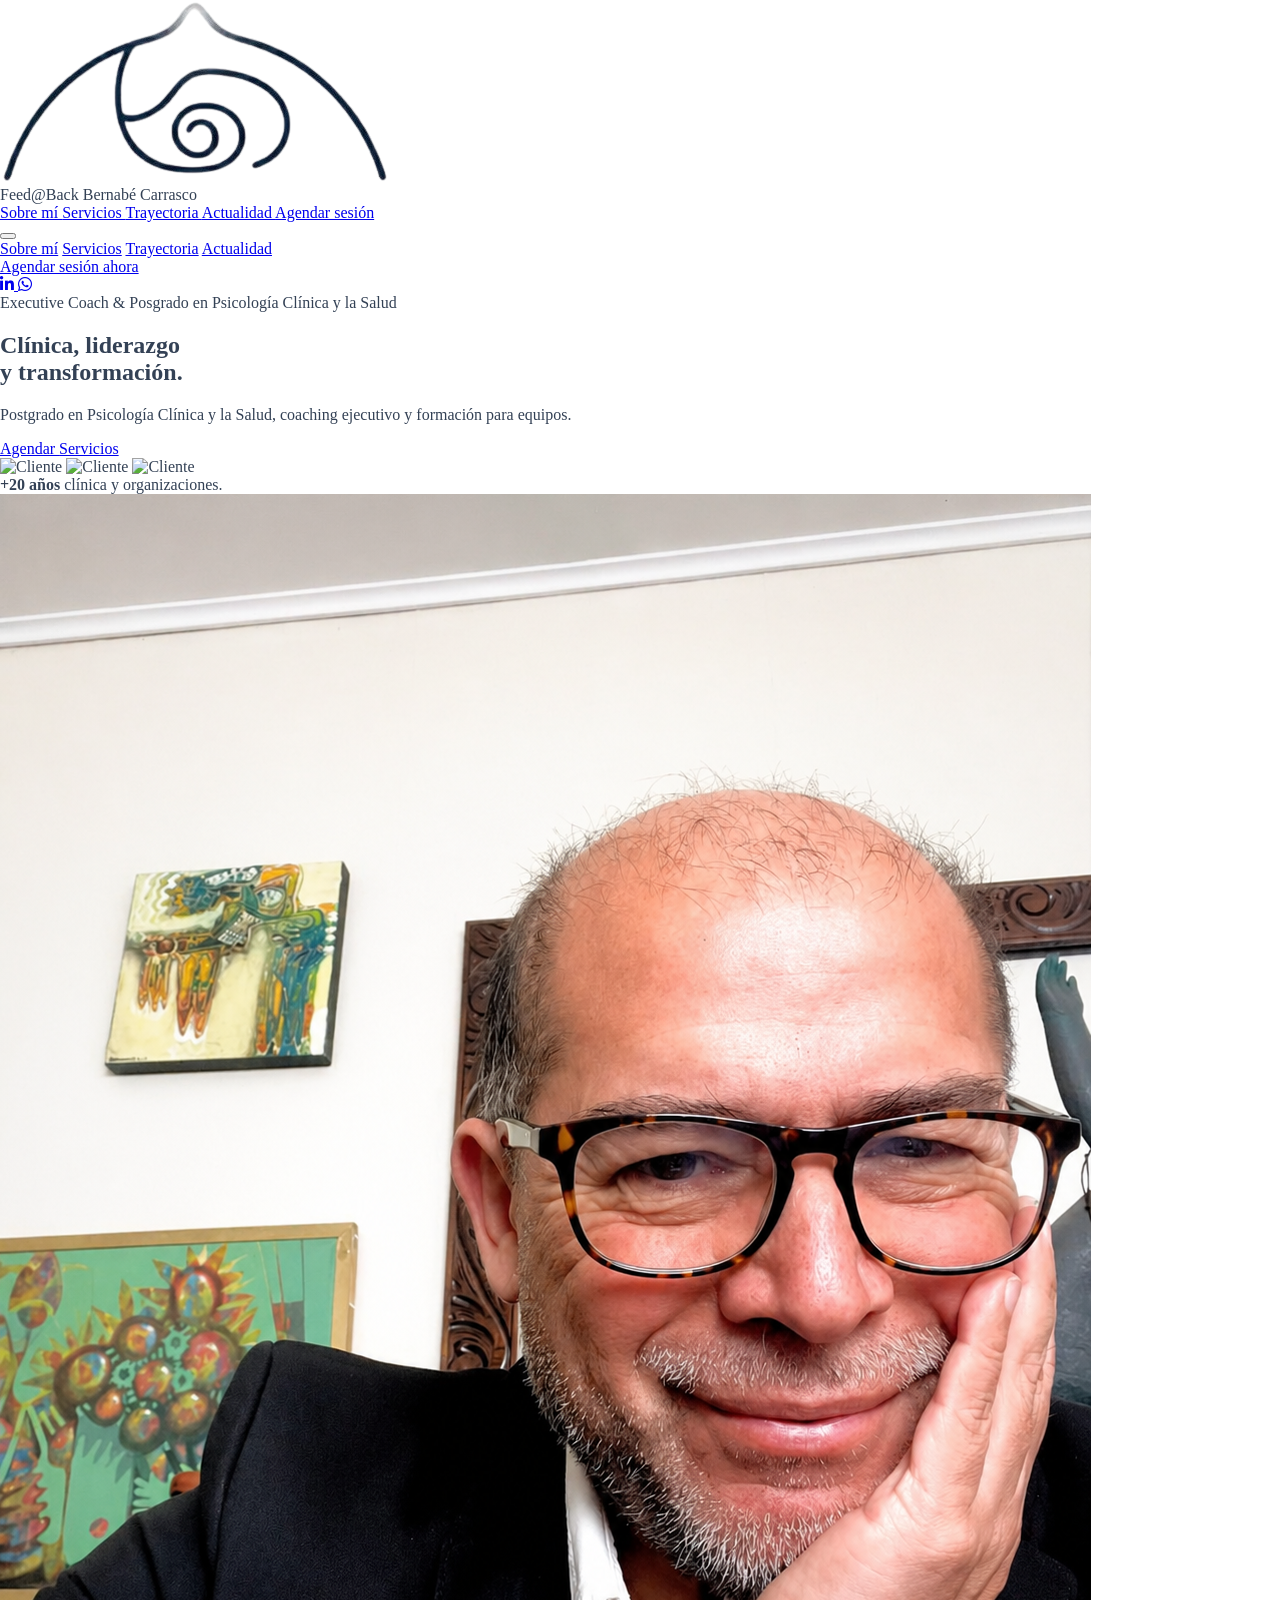
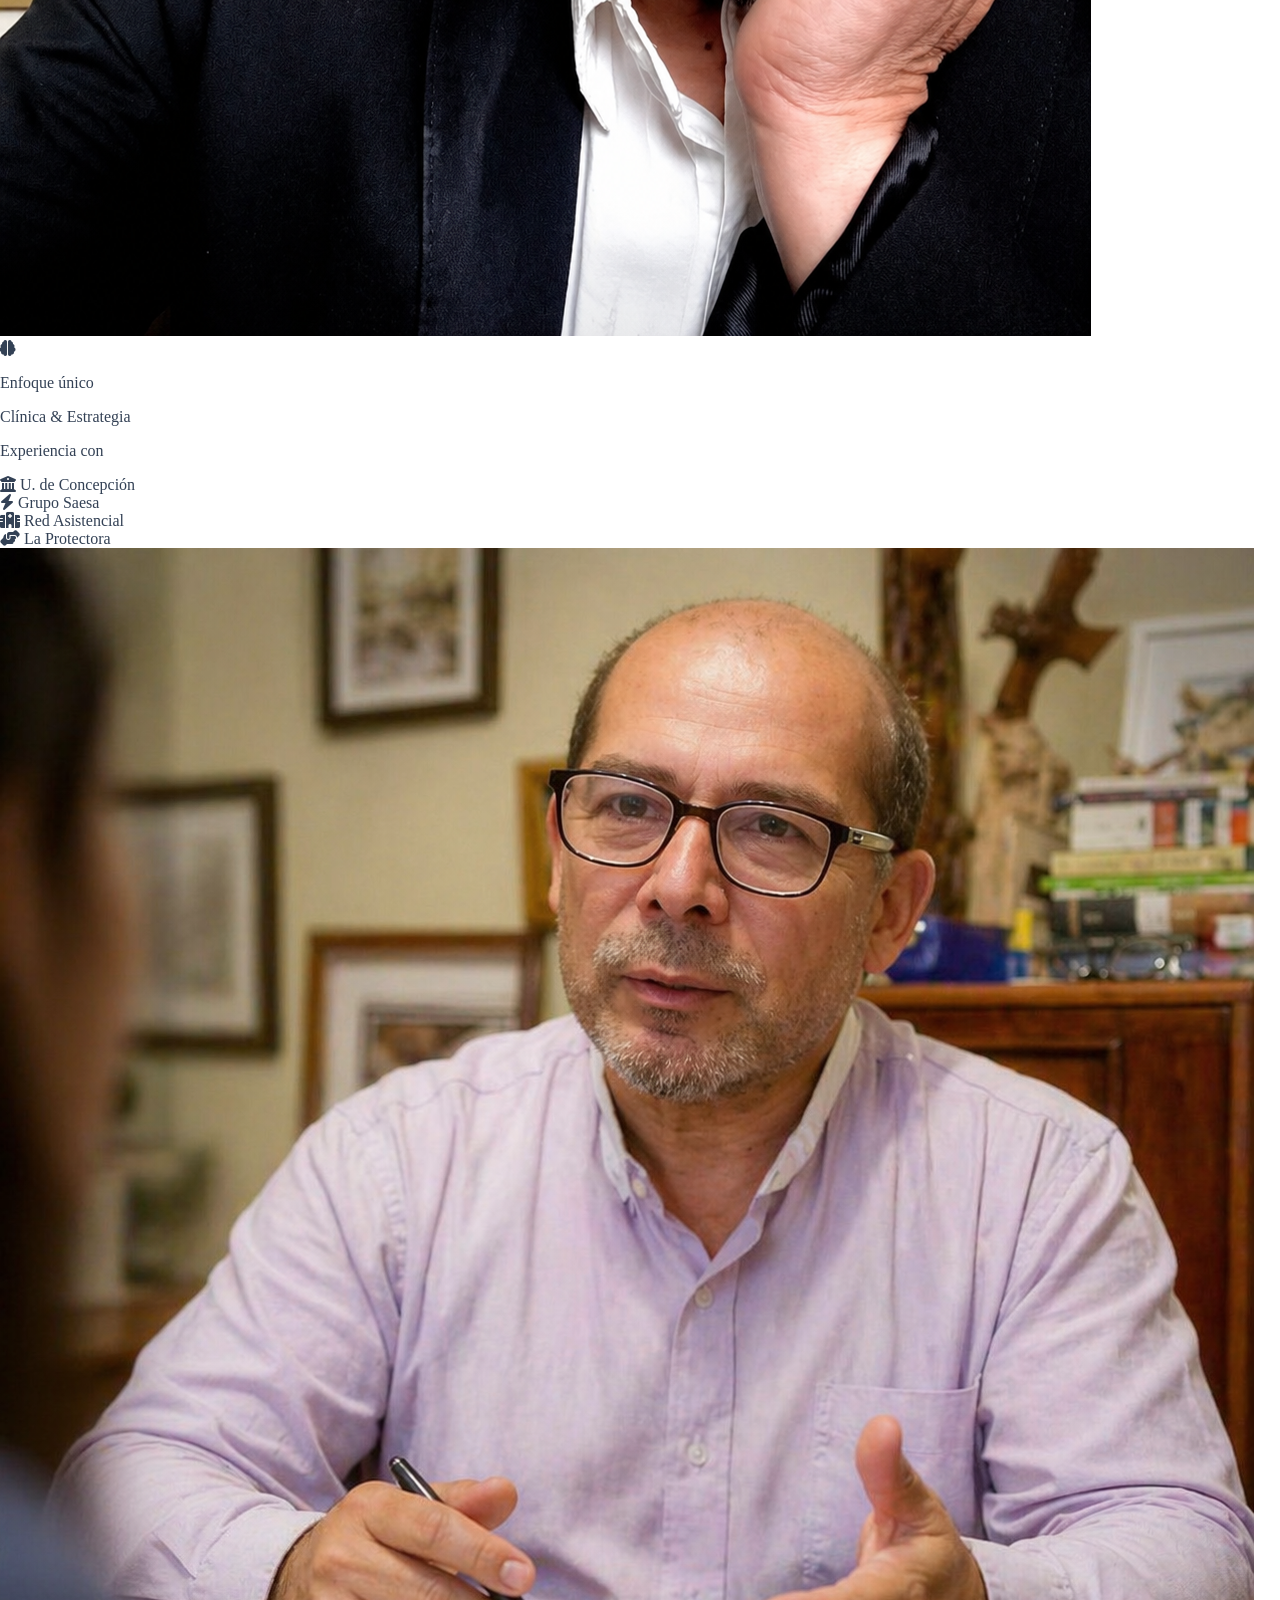
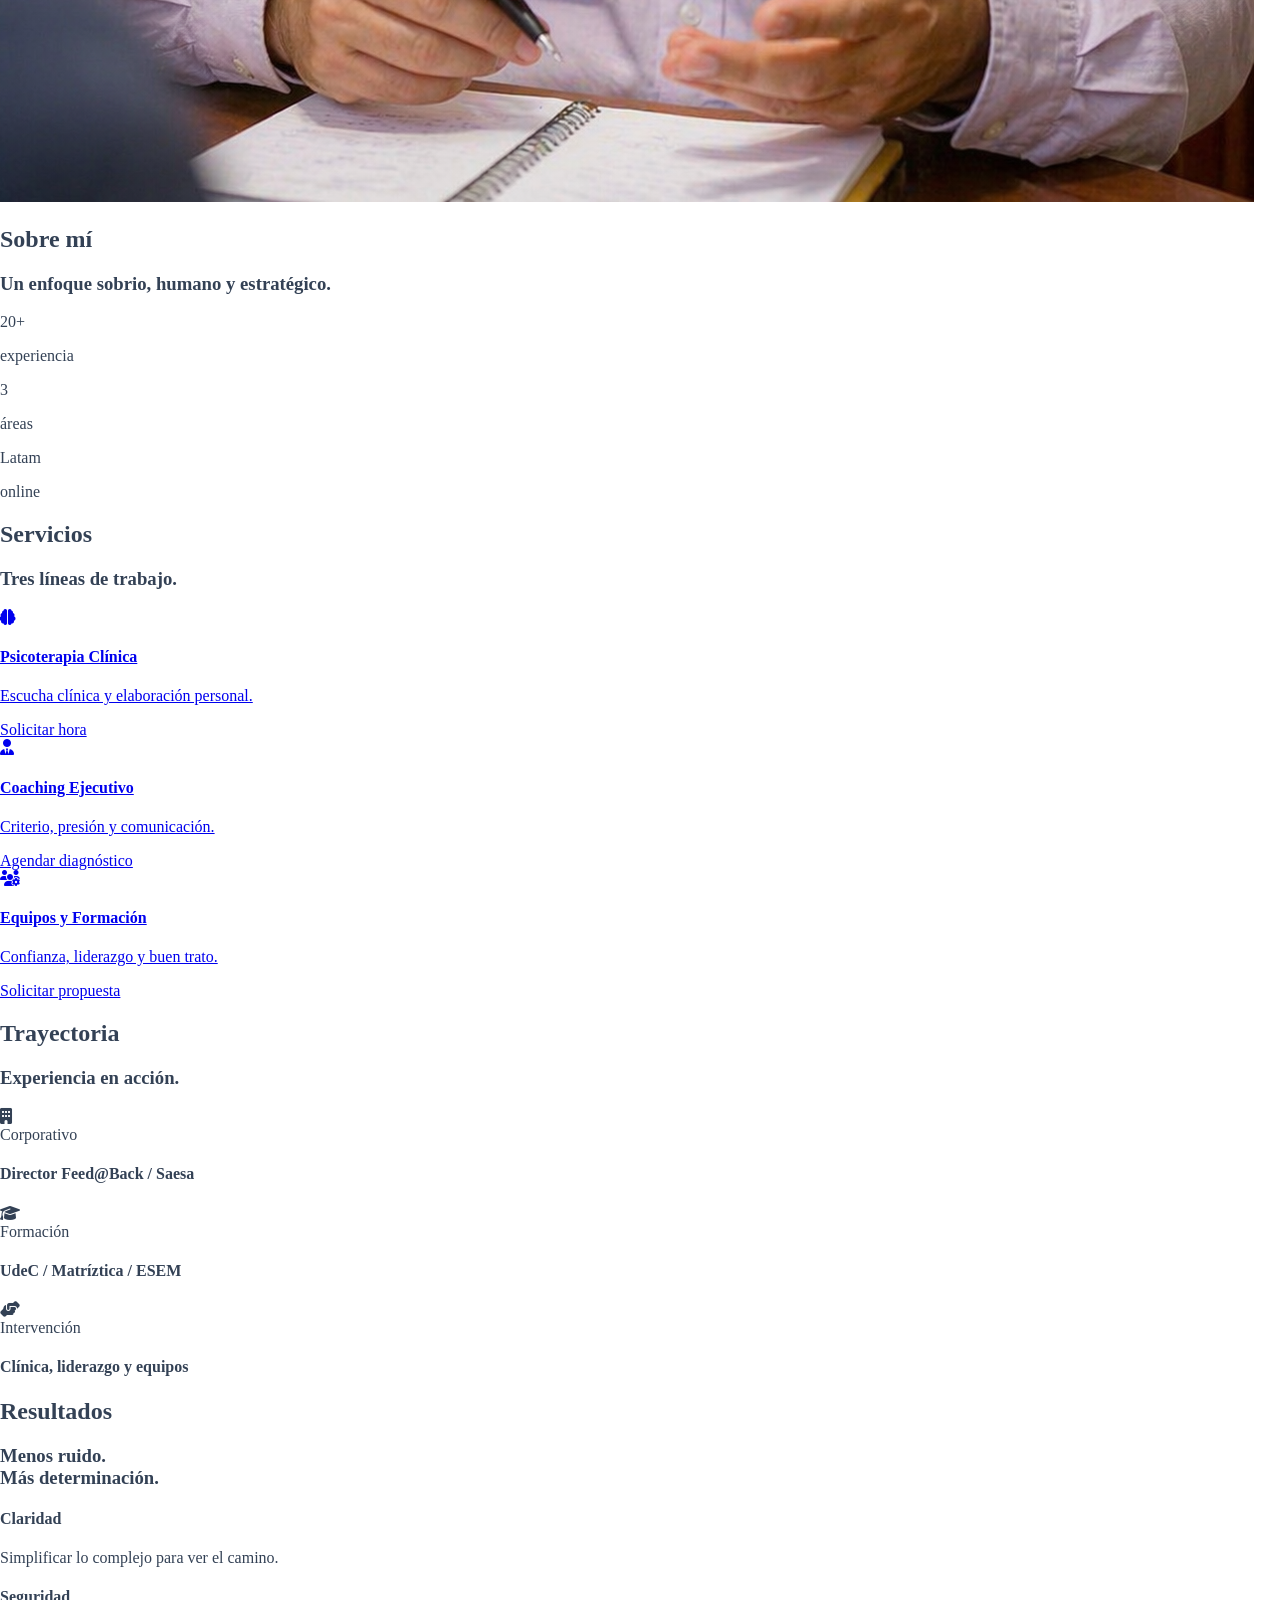
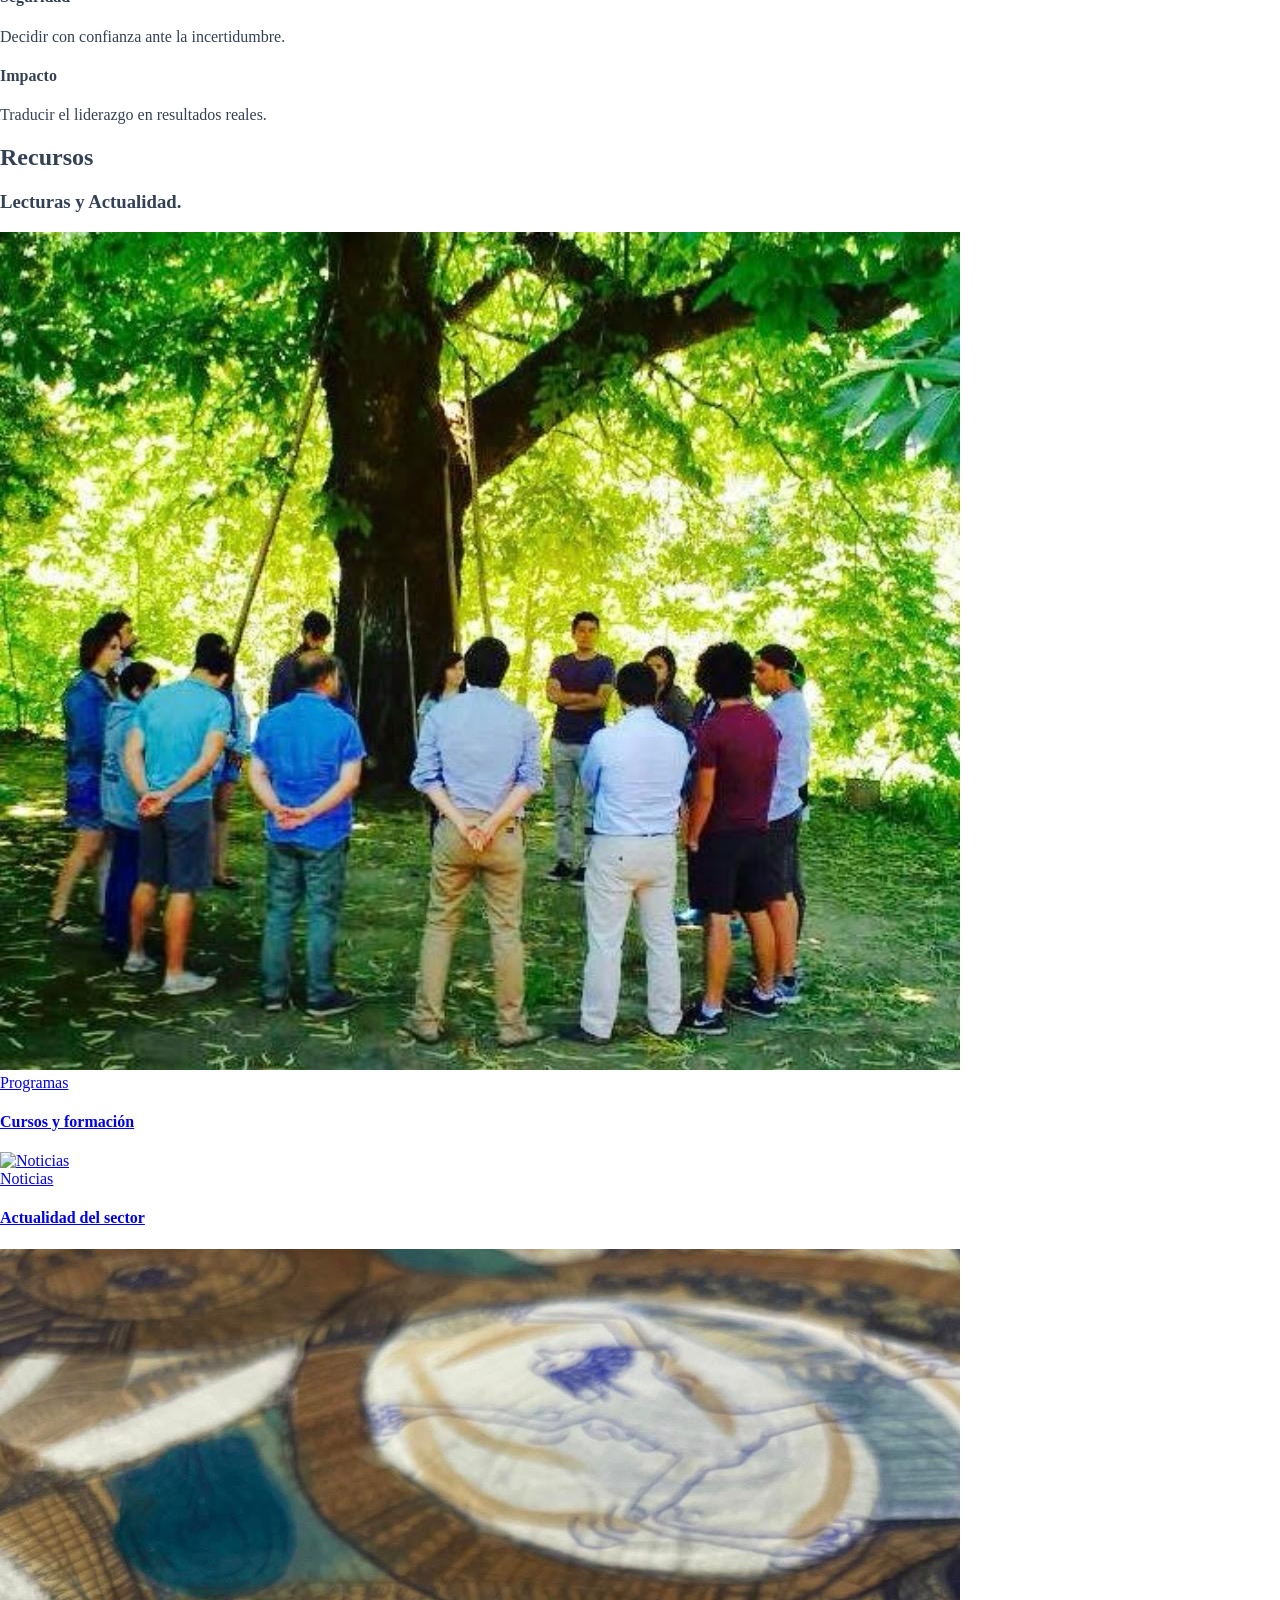
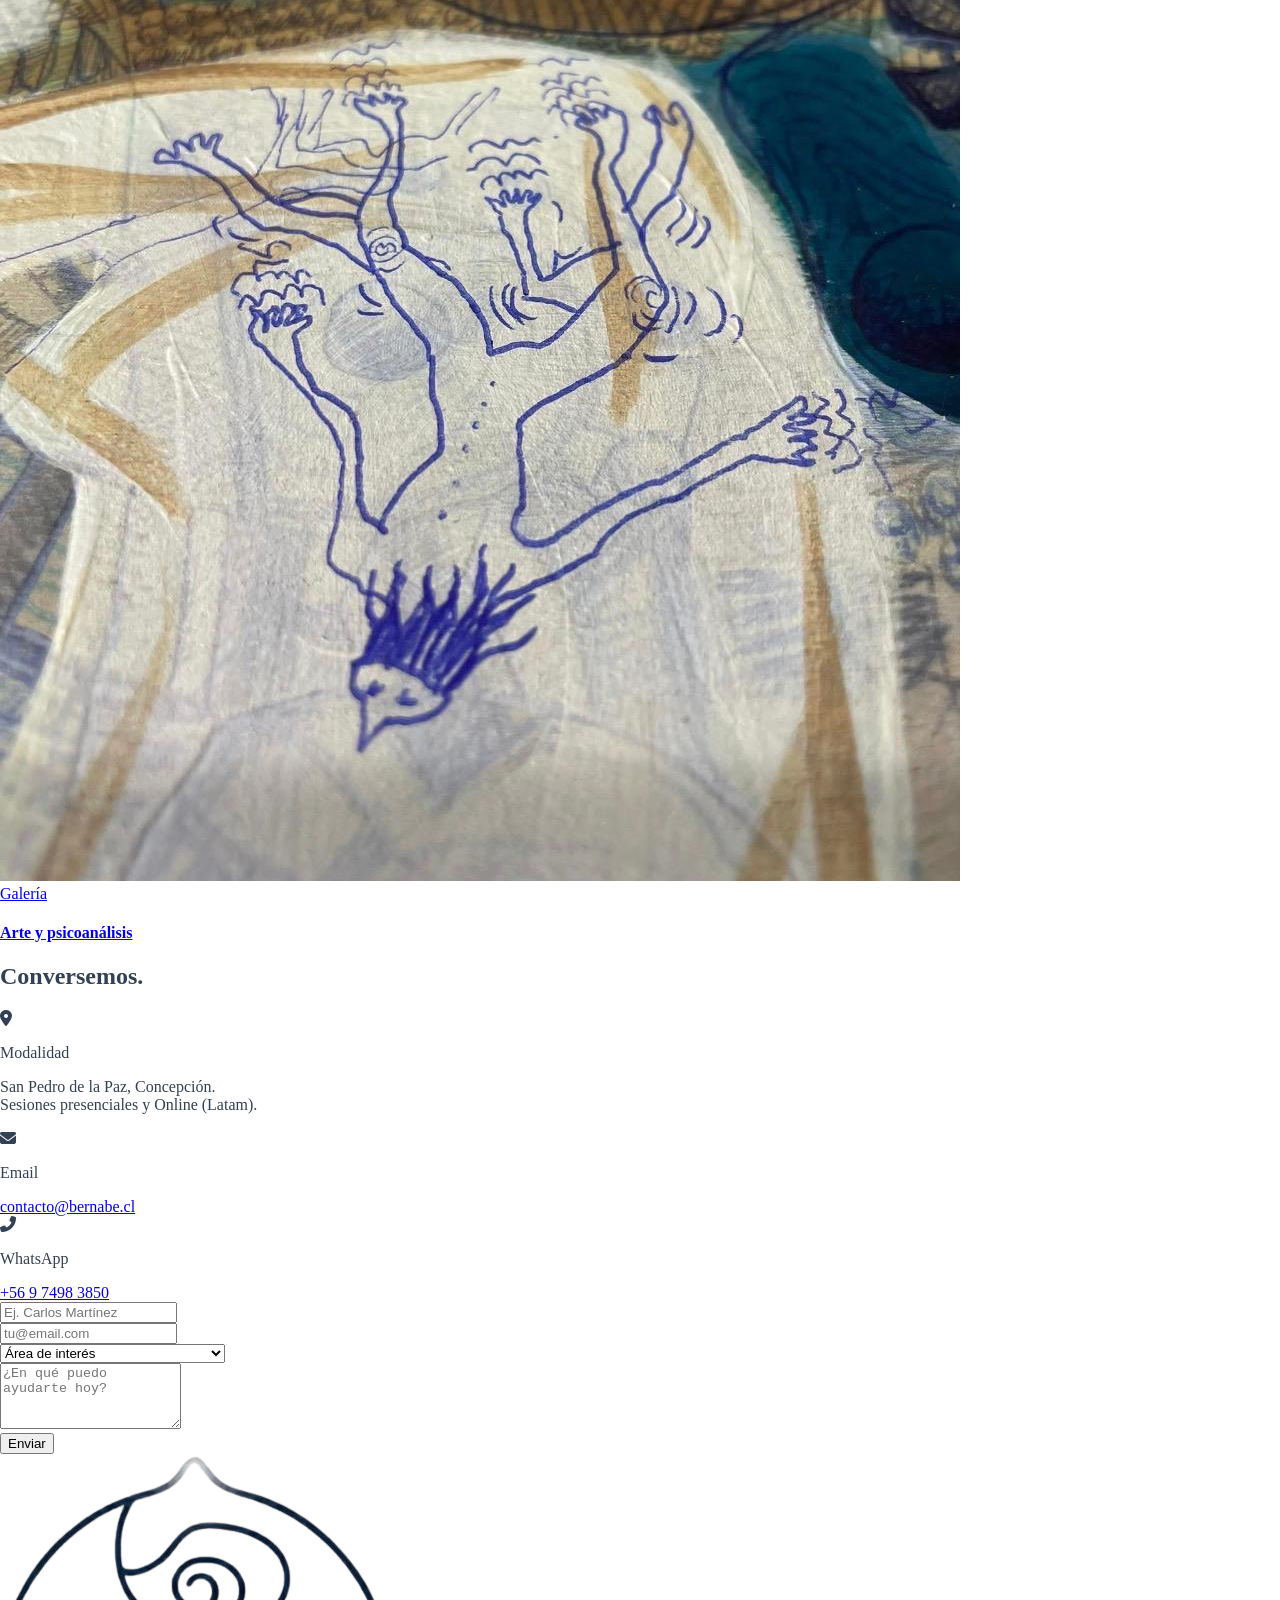
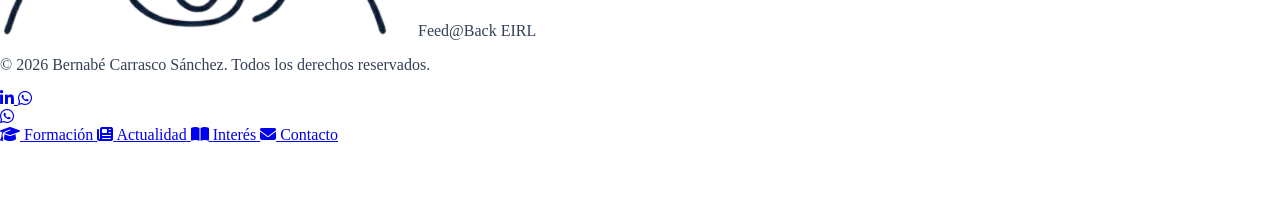
==== index.html @ a525f5ef "Update LinkedIn profile link across all pages" ====
<!DOCTYPE html>
<html lang="es" class="scroll-smooth">

<head>
    <meta charset="UTF-8">
    <meta name="viewport" content="width=device-width, initial-scale=1.0, maximum-scale=1.0, user-scalable=no">
    <title>Bernabé Carrasco | Posgrado en Psicología Clínica y la Salud & Executive Coach</title>
    <meta name="description"
        content="Postgrado en Psicología Clínica y la Salud, coaching ejecutivo y formación para equipos por Bernabé Carrasco Sánchez. Más de 20 años de experiencia.">

    <!-- Open Graph / Social Media -->
    <meta property="og:type" content="website">
    <meta property="og:url" content="https://bernabe.cl/">
    <meta property="og:title" content="Bernabé Carrasco | Posgrado en Psicología Clínica y la Salud & Executive Coach">
    <meta property="og:description" content="Acompañamiento psicológico y coaching estratégico para líderes y organizaciones.">
    <meta property="og:image" content="https://bernabe.cl/24%20abr%202026,%2010_40_23%20p.m..png">

    <!-- Google Fonts -->
    <link rel="preconnect" href="https://fonts.googleapis.com">
    <link rel="preconnect" href="https://fonts.gstatic.com" crossorigin>
    <link href="https://fonts.googleapis.com/css2?family=Inter:wght@300;400;500;600&family=Playfair+Display:ital,wght@0,400;0,500;0,600;0,700;1,400;1,500&display=swap" rel="stylesheet">

    <!-- FontAwesome -->
    <link rel="stylesheet" href="https://cdnjs.cloudflare.com/ajax/libs/font-awesome/6.4.0/css/all.min.css">

    <!-- External Styles & Tailwind -->
    <link rel="stylesheet" href="styles.css">
    <script src="https://cdn.tailwindcss.com"></script>
    <script>
        tailwind.config = {
            theme: {
                extend: {
                    fontFamily: {
                        sans: ['Inter', 'sans-serif'],
                        serif: ['Playfair Display', 'serif'],
                    },
                    colors: {
                        brand: {
                            ink: '#0f1115',
                            paper: '#ffffff',
                            surface: '#f8f9fa',
                            surfaceAlt: '#f1f3f5',
                            primary: '#212529',
                            accent: '#b4975a',
                            accentLight: '#fdfbf7',
                            whatsapp: '#10b981',
                        }
                    },
                    boxShadow: {
                        'premium': '0 10px 40px -10px rgba(15, 23, 42, 0.08)',
                        'premium-hover': '0 20px 40px -10px rgba(15, 23, 42, 0.15)',
                    }
                }
            }
        }
    </script>
</head>

<body class="font-sans antialiased selection:bg-brand-accent selection:text-white relative pb-safe">

    <!-- Navbar (Clean & Minimalist) -->
    <nav class="fixed w-full z-50 transition-all duration-500 pt-6 pb-6 bg-transparent" id="navbar">
        <div class="max-w-7xl mx-auto px-5 sm:px-6 lg:px-8">
            <div class="flex justify-between items-center">
                <!-- Logo -->
                <div class="flex-shrink-0 flex items-center gap-3 cursor-pointer tap-highlight-transparent"
                    onclick="window.scrollTo(0,0)">
                    <img src="logo-feedback.png" alt="Feed@Back Logo" class="h-10 w-auto object-contain">
                    <div class="flex flex-col">
                        <span
                            class="font-serif font-bold text-xl text-brand-primary tracking-tight leading-none mb-1">Feed@Back</span>
                        <span class="text-[9px] text-slate-500 tracking-[0.25em] font-semibold uppercase">Bernabé
                            Carrasco</span>
                    </div>
                </div>

                <!-- Desktop Menu -->
                <div class="hidden md:flex space-x-10 items-center">
                    <a href="#sobre-mi"
                        class="text-sm font-medium text-slate-600 hover:text-brand-accent transition-colors relative group">
                        Sobre mí
                        <span
                            class="absolute -bottom-1 left-0 w-0 h-0.5 bg-brand-accent transition-all group-hover:w-full"></span>
                    </a>
                    <a href="#servicios"
                        class="text-sm font-medium text-slate-600 hover:text-brand-accent transition-colors relative group">
                        Servicios
                        <span
                            class="absolute -bottom-1 left-0 w-0 h-0.5 bg-brand-accent transition-all group-hover:w-full"></span>
                    </a>
                    <a href="#trayectoria"
                        class="text-sm font-medium text-slate-600 hover:text-brand-accent transition-colors relative group">
                        Trayectoria
                        <span
                            class="absolute -bottom-1 left-0 w-0 h-0.5 bg-brand-accent transition-all group-hover:w-full"></span>
                    </a>
                    <a href="#actualidad"
                        class="text-sm font-medium text-slate-600 hover:text-brand-accent transition-colors relative group">
                        Actualidad
                        <span
                            class="absolute -bottom-1 left-0 w-0 h-0.5 bg-brand-accent transition-all group-hover:w-full"></span>
                    </a>
                    <a href="#contacto"
                        class="text-sm font-semibold text-white bg-brand-primary hover:bg-slate-800 px-6 py-2.5 rounded-full transition-all shadow-md hover:shadow-lg transform hover:-translate-y-0.5">
                        Agendar sesión
                    </a>
                </div>

                <!-- Mobile Menu Button -->
                <div class="md:hidden flex items-center">
                    <button id="mobile-menu-btn"
                        class="text-brand-primary focus:outline-none p-2 tap-highlight-transparent z-50 relative">
                        <div class="w-6 flex flex-col gap-1.5 items-end">
                            <span class="w-full h-0.5 bg-current rounded-full transition-all duration-300 origin-right"
                                id="line1"></span>
                            <span class="w-full h-0.5 bg-current rounded-full transition-all duration-300"
                                id="line2"></span>
                            <span class="w-full h-0.5 bg-current rounded-full transition-all duration-300 origin-right"
                                id="line3"></span>
                        </div>
                    </button>
                </div>
            </div>
        </div>

        <!-- Mobile Menu Fullscreen Overlay -->
        <div id="mobile-menu"
            class="fixed inset-0 mobile-overlay z-40 opacity-0 pointer-events-none transition-opacity duration-300 md:hidden flex flex-col justify-center px-8">
            <div class="space-y-6 text-center mt-10">
                <a href="#sobre-mi"
                    class="mobile-link block text-2xl font-serif font-medium text-brand-primary tap-highlight-transparent">Sobre
                    mí</a>
                <a href="#servicios"
                    class="mobile-link block text-2xl font-serif font-medium text-brand-primary tap-highlight-transparent">Servicios</a>
                <a href="#trayectoria"
                    class="mobile-link block text-2xl font-serif font-medium text-brand-primary tap-highlight-transparent">Trayectoria</a>
                <a href="#actualidad"
                    class="mobile-link block text-2xl font-serif font-medium text-brand-primary tap-highlight-transparent">Actualidad</a>
                <div class="pt-8">
                    <a href="#contacto"
                        class="mobile-link inline-block w-full py-4 rounded-full bg-brand-primary text-white font-semibold text-lg shadow-xl tap-highlight-transparent">
                        Agendar sesión ahora
                    </a>
                </div>
            </div>

            <div class="absolute bottom-12 left-0 w-full flex justify-center gap-8">
                <a href="https://www.linkedin.com/in/bernab%C3%A9-carrasco-s%C3%A1nchez-a4a3a851/?isSelfProfile=false" target="_blank"
                    class="text-slate-400 hover:text-brand-accent transition-colors text-2xl tap-highlight-transparent">
                    <i class="fab fa-linkedin-in"></i>
                </a>
                <a href="https://wa.me/56974983850" target="_blank"
                    class="text-slate-400 hover:text-brand-whatsapp transition-colors text-2xl tap-highlight-transparent">
                    <i class="fab fa-whatsapp"></i>
                </a>
            </div>
        </div>
    </nav>

    <!-- HERO SECTION (Elegant Split Layout) -->
    <section
        class="relative hero-mobile-adjust pt-32 pb-20 lg:pt-40 lg:pb-32 overflow-hidden bg-brand-paper min-h-[90vh] flex items-center">
        <!-- Abstract background accent -->
        <div class="absolute top-0 right-0 w-1/2 h-full bg-brand-surface rounded-l-[100px] -z-10 hidden lg:block"></div>
        <div
            class="absolute top-[-10%] right-[-5%] w-[40rem] h-[40rem] bg-brand-accentLight rounded-full blur-[100px] -z-10 opacity-60">
        </div>

        <div class="max-w-7xl mx-auto px-5 sm:px-6 lg:px-8 relative w-full">
            <div class="flex flex-col-reverse lg:flex-row items-center gap-12 lg:gap-20">

                <!-- Text Content -->
                <div class="w-full lg:w-1/2 reveal">
                    <div class="inline-flex items-center gap-2 mb-6">
                        <span class="w-8 h-px bg-brand-accent"></span>
                        <span class="text-brand-accent text-xs sm:text-sm font-semibold tracking-[0.2em] uppercase">
                            Executive Coach & Posgrado en Psicología Clínica y la Salud
                        </span>
                    </div>

                    <h1
                        class="font-serif text-4xl sm:text-5xl md:text-6xl font-bold text-brand-primary leading-[1.1] mb-6">
                        Clínica, liderazgo <br>
                        <span class="text-brand-accent italic font-normal">y transformación.</span>
                    </h1>

                    <p class="text-lg text-slate-600 mb-10 max-w-lg leading-relaxed">
                        Postgrado en Psicología Clínica y la Salud, coaching ejecutivo y formación para equipos.
                    </p>

                    <div class="flex flex-col sm:flex-row gap-4">
                        <a href="https://wa.me/56974983850?text=Hola%20Bernabé,%20me%20gustaría%20agendar%20una%20sesión%20diagnóstica."
                            target="_blank"
                            class="inline-flex justify-center items-center px-8 py-4 bg-brand-primary text-white text-base font-medium rounded-full hover:bg-slate-800 transition-all shadow-premium hover:shadow-premium-hover transform hover:-translate-y-1 tap-highlight-transparent w-full sm:w-auto">
                            Agendar
                        </a>
                        <a href="#servicios"
                            class="inline-flex justify-center items-center px-8 py-4 bg-white text-brand-primary border border-slate-200 text-base font-medium rounded-full hover:border-brand-primary hover:bg-slate-50 transition-all tap-highlight-transparent w-full sm:w-auto">
                            Servicios
                        </a>
                    </div>

                    <div class="mt-12 flex items-center gap-4">
                        <div class="flex -space-x-3">
                            <img class="w-10 h-10 rounded-full border-2 border-white object-cover"
                                src="https://images.unsplash.com/photo-1534528741775-53994a69daeb?auto=format&fit=crop&w=100&q=80"
                                alt="Cliente">
                            <img class="w-10 h-10 rounded-full border-2 border-white object-cover"
                                src="https://images.unsplash.com/photo-1506794778202-cad84cf45f1d?auto=format&fit=crop&w=100&q=80"
                                alt="Cliente">
                            <img class="w-10 h-10 rounded-full border-2 border-white object-cover"
                                src="https://images.unsplash.com/photo-1494790108377-be9c29b29330?auto=format&fit=crop&w=100&q=80"
                                alt="Cliente">
                        </div>
                        <div class="text-sm text-slate-500 font-medium">
                            <strong class="text-brand-primary block">+20 años</strong>
                            clínica y organizaciones.
                        </div>
                    </div>
                </div>

                <!-- Hero Image -->
                <div class="w-full lg:w-1/2 relative reveal">
                    <!-- Decorative elements -->
                    <div class="absolute -top-6 -left-6 w-24 h-24 pattern-dots opacity-50 z-0"></div>
                    <div class="absolute -bottom-6 -right-6 w-32 h-32 bg-brand-accentLight rounded-full z-0"></div>

                    <div class="relative z-10 rounded-[2rem] overflow-hidden shadow-2xl">
                        <img src="24 abr 2026, 10_40_23 p.m..png" alt="Bernabé Carrasco Sánchez"
                            class="w-full h-auto object-cover aspect-[4/5] sm:aspect-[4/3] lg:aspect-[4/5] filter contrast-105">

                        <!-- Floating Badge -->
                        <div
                            class="absolute bottom-6 left-6 right-6 sm:right-auto bg-white/95 backdrop-blur px-6 py-4 rounded-2xl shadow-premium border border-white/20">
                            <div class="flex items-center gap-4">
                                <div
                                    class="w-12 h-12 bg-brand-accentLight rounded-full flex items-center justify-center text-brand-accent">
                                    <i class="fas fa-brain text-xl"></i>
                                </div>
                                <div>
                                    <p class="text-xs text-slate-500 font-semibold uppercase tracking-wider mb-1">
                                        Enfoque único</p>
                                    <p class="text-brand-primary font-bold font-serif leading-tight">Clínica &
                                        Estrategia</p>
                                </div>
                            </div>
                        </div>
                    </div>
                </div>
            </div>
        </div>
    </section>

    <!-- TRUST LOGOS (Minimal) -->
    <section class="py-12 bg-white border-y border-slate-100 reveal">
        <div class="max-w-7xl mx-auto px-5 sm:px-6 lg:px-8">
            <p class="text-center text-xs font-semibold text-slate-400 tracking-[0.2em] uppercase mb-8">Experiencia con</p>
            <div
                class="flex flex-wrap justify-center items-center gap-x-12 gap-y-8 sm:gap-x-20 opacity-60 grayscale hover:grayscale-0 transition-all duration-500">
                <div class="text-lg font-serif font-bold text-slate-600 flex items-center"><i
                        class="fas fa-university mr-2 text-slate-400"></i> U. de Concepción</div>
                <div class="text-lg font-serif font-bold text-slate-600 flex items-center"><i
                        class="fas fa-bolt mr-2 text-slate-400"></i> Grupo Saesa</div>
                <div class="text-lg font-serif font-bold text-slate-600 flex items-center"><i
                        class="fas fa-hospital mr-2 text-slate-400"></i> Red Asistencial</div>
                <div class="text-lg font-serif font-bold text-slate-600 flex items-center"><i
                        class="fas fa-hands-helping mr-2 text-slate-400"></i> La Protectora</div>
            </div>
        </div>
    </section>

    <!-- SOBRE MÍ SECTION -->
    <section id="sobre-mi" class="py-20 lg:py-32 section-padding-mobile bg-brand-surface relative z-10">
        <div class="max-w-7xl mx-auto px-5 sm:px-6 lg:px-8">
            <div class="grid grid-cols-1 lg:grid-cols-12 gap-10 lg:gap-16 items-center">
                <div class="lg:col-span-5 reveal">
                    <div class="aspect-[4/3] lg:aspect-square rounded-[2rem] overflow-hidden shadow-premium">
                        <img src="sobre-mi.png"
                            alt="Bernabé Carrasco - Enfoque Humano" class="w-full h-full object-cover">
                    </div>
                </div>

                <div class="lg:col-span-7 reveal">
                    <div class="inline-flex items-center gap-2 mb-5">
                        <span class="w-8 h-px bg-brand-accent"></span>
                        <h2 class="text-brand-accent text-xs sm:text-sm font-semibold tracking-[0.2em] uppercase">Sobre mí</h2>
                    </div>
                    <h3 class="font-serif text-3xl sm:text-4xl lg:text-5xl font-bold text-brand-primary mb-6 leading-tight">
                        Un enfoque sobrio, humano y estratégico.
                    </h3>
                    <div class="grid grid-cols-1 sm:grid-cols-3 gap-4">
                        <div class="bg-white p-5 rounded-2xl border border-slate-100">
                            <p class="font-serif text-3xl font-bold text-brand-primary">20+</p>
                            <p class="text-sm text-slate-500">experiencia</p>
                        </div>
                        <div class="bg-white p-5 rounded-2xl border border-slate-100">
                            <p class="font-serif text-3xl font-bold text-brand-primary">3</p>
                            <p class="text-sm text-slate-500">áreas</p>
                        </div>
                        <div class="bg-white p-5 rounded-2xl border border-slate-100">
                            <p class="font-serif text-3xl font-bold text-brand-primary">Latam</p>
                            <p class="text-sm text-slate-500">online</p>
                        </div>
                    </div>
                </div>
            </div>
        </div>
    </section>

    <!-- SERVICIOS -->
    <section id="servicios" class="py-20 lg:py-28 section-padding-mobile bg-white">
        <div class="max-w-7xl mx-auto px-5 sm:px-6 lg:px-8">
            <div class="text-center max-w-2xl mx-auto mb-14 reveal">
                <div class="inline-flex items-center gap-2 mb-4 justify-center">
                    <span class="w-8 h-px bg-brand-accent"></span>
                    <h2 class="text-brand-accent text-xs font-semibold tracking-[0.2em] uppercase">Servicios</h2>
                    <span class="w-8 h-px bg-brand-accent"></span>
                </div>
                <h3 class="font-serif text-3xl sm:text-4xl lg:text-5xl font-bold text-brand-primary">Tres líneas de trabajo.</h3>
            </div>

            <div class="grid grid-cols-1 md:grid-cols-3 gap-6 sm:gap-8 reveal">
                <a href="#contacto"
                    class="group bg-brand-surfaceAlt rounded-[2rem] p-8 transition-all duration-300 hover:bg-brand-primary hover:-translate-y-2 flex flex-col min-h-[18rem] tap-highlight-transparent">
                    <div class="w-14 h-14 bg-white rounded-2xl flex items-center justify-center text-brand-primary mb-8 group-hover:text-brand-accent shadow-sm">
                        <i class="fas fa-brain text-2xl"></i>
                    </div>
                    <h4 class="text-2xl font-serif font-bold text-brand-primary mb-4 group-hover:text-white">Psicoterapia Clínica</h4>
                    <p class="text-slate-600 flex-1 group-hover:text-slate-300">Escucha clínica y elaboración personal.</p>
                    <span class="mt-8 text-sm font-semibold text-brand-accent uppercase tracking-wider group-hover:text-white">Solicitar hora</span>
                </a>

                <a href="#contacto"
                    class="group bg-brand-surfaceAlt rounded-[2rem] p-8 transition-all duration-300 hover:bg-brand-primary hover:-translate-y-2 flex flex-col min-h-[18rem] tap-highlight-transparent">
                    <div class="w-14 h-14 bg-white rounded-2xl flex items-center justify-center text-brand-primary mb-8 group-hover:text-brand-accent shadow-sm">
                        <i class="fas fa-user-tie text-2xl"></i>
                    </div>
                    <h4 class="text-2xl font-serif font-bold text-brand-primary mb-4 group-hover:text-white">Coaching Ejecutivo</h4>
                    <p class="text-slate-600 flex-1 group-hover:text-slate-300">Criterio, presión y comunicación.</p>
                    <span class="mt-8 text-sm font-semibold text-brand-accent uppercase tracking-wider group-hover:text-white">Agendar diagnóstico</span>
                </a>

                <a href="#contacto"
                    class="group bg-brand-surfaceAlt rounded-[2rem] p-8 transition-all duration-300 hover:bg-brand-primary hover:-translate-y-2 flex flex-col min-h-[18rem] tap-highlight-transparent">
                    <div class="w-14 h-14 bg-white rounded-2xl flex items-center justify-center text-brand-primary mb-8 group-hover:text-brand-accent shadow-sm">
                        <i class="fas fa-users-cog text-2xl"></i>
                    </div>
                    <h4 class="text-2xl font-serif font-bold text-brand-primary mb-4 group-hover:text-white">Equipos y Formación</h4>
                    <p class="text-slate-600 flex-1 group-hover:text-slate-300">Confianza, liderazgo y buen trato.</p>
                    <span class="mt-8 text-sm font-semibold text-brand-accent uppercase tracking-wider group-hover:text-white">Solicitar propuesta</span>
                </a>
            </div>
        </div>
    </section>

    <!-- TRAYECTORIA -->
    <section id="trayectoria" class="py-20 lg:py-32 section-padding-mobile bg-brand-surface">
        <div class="max-w-5xl mx-auto px-5 sm:px-6 lg:px-8 reveal">
            <div class="text-center mb-14">
                <div class="inline-flex items-center gap-2 mb-4 justify-center">
                    <span class="w-8 h-px bg-brand-accent"></span>
                    <h2 class="text-brand-accent text-xs font-semibold tracking-[0.2em] uppercase">Trayectoria</h2>
                    <span class="w-8 h-px bg-brand-accent"></span>
                </div>
                <h3 class="font-serif text-3xl sm:text-4xl lg:text-5xl font-bold text-brand-primary">Experiencia en acción.</h3>
            </div>

            <div class="relative flex flex-col gap-8 before:absolute before:inset-y-0 before:left-5 md:before:left-1/2 before:w-px before:bg-gradient-to-b before:from-transparent before:via-slate-300 before:to-transparent">
                <div class="relative flex items-center md:justify-start md:odd:flex-row-reverse group">
                    <div class="flex items-center justify-center w-10 h-10 rounded-full border-4 border-brand-surface bg-brand-primary text-white shrink-0 md:absolute md:left-1/2 md:-translate-x-1/2 shadow-sm z-10">
                        <i class="fas fa-building text-sm"></i>
                    </div>
                    <div class="ml-8 md:ml-0 md:w-[calc(50%-2.5rem)] bg-white p-6 rounded-2xl border border-slate-100 shadow-sm">
                        <span class="text-xs font-bold text-brand-accent uppercase tracking-[0.18em] block mb-2">Corporativo</span>
                        <h4 class="font-serif text-2xl font-bold text-brand-primary mb-2">Director Feed@Back / Saesa</h4>
                    </div>
                </div>

                <div class="relative flex items-center md:justify-end md:odd:flex-row-reverse group">
                    <div class="flex items-center justify-center w-10 h-10 rounded-full border-4 border-brand-surface bg-brand-accent text-white shrink-0 md:absolute md:left-1/2 md:-translate-x-1/2 shadow-sm z-10">
                        <i class="fas fa-graduation-cap text-sm"></i>
                    </div>
                    <div class="ml-8 md:ml-0 md:w-[calc(50%-2.5rem)] bg-white p-6 rounded-2xl border border-slate-100 shadow-sm">
                        <span class="text-xs font-bold text-brand-accent uppercase tracking-[0.18em] block mb-2">Formación</span>
                        <h4 class="font-serif text-2xl font-bold text-brand-primary mb-2">UdeC / Matríztica / ESEM</h4>
                    </div>
                </div>

                <div class="relative flex items-center md:justify-start md:odd:flex-row-reverse group">
                    <div class="flex items-center justify-center w-10 h-10 rounded-full border-4 border-brand-surface bg-slate-700 text-white shrink-0 md:absolute md:left-1/2 md:-translate-x-1/2 shadow-sm z-10">
                        <i class="fas fa-hands-helping text-sm"></i>
                    </div>
                    <div class="ml-8 md:ml-0 md:w-[calc(50%-2.5rem)] bg-white p-6 rounded-2xl border border-slate-100 shadow-sm">
                        <span class="text-xs font-bold text-brand-accent uppercase tracking-[0.18em] block mb-2">Intervención</span>
                        <h4 class="font-serif text-2xl font-bold text-brand-primary mb-2">Clínica, liderazgo y equipos</h4>
                    </div>
                </div>
            </div>
        </div>
    </section>

    <!-- BENEFICIOS -->
    <section id="beneficios" class="py-20 lg:py-32 section-padding-mobile bg-brand-primary text-white relative overflow-hidden reveal">
        <div class="absolute top-0 right-0 w-1/2 h-full bg-slate-800/20 transform skew-x-12 translate-x-1/4"></div>
        <div class="max-w-7xl mx-auto px-5 sm:px-6 lg:px-8 relative z-10">
            <div class="grid grid-cols-1 lg:grid-cols-2 gap-12 items-center">
                <div>
                    <h2 class="text-brand-accentLight font-semibold tracking-[0.2em] uppercase text-xs mb-4">Resultados</h2>
                    <h3 class="font-serif text-3xl sm:text-4xl lg:text-5xl font-bold mb-6 leading-tight">Menos ruido. <br> Más determinación.</h3>
                </div>

                <div class="grid grid-cols-1 sm:grid-cols-3 lg:grid-cols-1 gap-4">
                    <div class="bg-white/10 border border-white/10 rounded-2xl p-6 hover:bg-white/20 transition-colors">
                        <h4 class="font-bold text-white mb-1">Claridad</h4>
                        <p class="text-sm text-slate-300">Simplificar lo complejo para ver el camino.</p>
                    </div>
                    <div class="bg-white/10 border border-white/10 rounded-2xl p-6 hover:bg-white/20 transition-colors">
                        <h4 class="font-bold text-white mb-1">Seguridad</h4>
                        <p class="text-sm text-slate-300">Decidir con confianza ante la incertidumbre.</p>
                    </div>
                    <div class="bg-white/10 border border-white/10 rounded-2xl p-6 hover:bg-white/20 transition-colors">
                        <h4 class="font-bold text-white mb-1">Impacto</h4>
                        <p class="text-sm text-slate-300">Traducir el liderazgo en resultados reales.</p>
                    </div>
                </div>
            </div>
        </div>
    </section>

    <!-- ACTUALIDAD -->
    <section id="actualidad" class="py-20 lg:py-32 section-padding-mobile bg-brand-surfaceAlt reveal">
        <div class="max-w-7xl mx-auto px-5 sm:px-6 lg:px-8">
            <div class="flex flex-col md:flex-row md:items-end justify-between mb-12 gap-6">
                <div class="max-w-2xl">
                    <div class="inline-flex items-center gap-2 mb-4">
                        <span class="w-8 h-px bg-brand-accent"></span>
                        <h2 class="text-brand-accent text-xs font-semibold tracking-[0.2em] uppercase">Recursos</h2>
                    </div>
                    <h3 class="font-serif text-3xl sm:text-4xl lg:text-5xl font-bold text-brand-primary">Lecturas y Actualidad.</h3>
                </div>
            </div>

            <div class="grid grid-cols-1 md:grid-cols-3 gap-8">
                <a href="cursos.html" class="group bg-white rounded-3xl overflow-hidden shadow-sm hover:shadow-premium transition-all duration-500 tap-highlight-transparent">
                    <img src="4373b50f-f93c-4e8b-8ee6-6c0aad9548a1.jpg" alt="Capacitación" class="w-full aspect-[4/3] object-cover group-hover:scale-105 transition-transform duration-700">
                    <div class="p-7">
                        <span class="text-xs font-bold text-brand-accent uppercase tracking-wider">Programas</span>
                        <h4 class="font-serif text-2xl font-bold text-brand-primary mt-2">Cursos y formación</h4>
                    </div>
                </a>

                <a href="noticias.html" class="group bg-white rounded-3xl overflow-hidden shadow-sm hover:shadow-premium transition-all duration-500 tap-highlight-transparent">
                    <img src="https://images.unsplash.com/photo-1536924940846-227afb31e2a5?q=80&w=800&auto=format&fit=crop" alt="Noticias" class="w-full aspect-[4/3] object-cover group-hover:scale-105 transition-transform duration-700">
                    <div class="p-7">
                        <span class="text-xs font-bold text-brand-accent uppercase tracking-wider">Noticias</span>
                        <h4 class="font-serif text-2xl font-bold text-brand-primary mt-2">Actualidad del sector</h4>
                    </div>
                </a>

                <a href="interes.html" class="group bg-white rounded-3xl overflow-hidden shadow-sm hover:shadow-premium transition-all duration-500 tap-highlight-transparent">
                    <img src="a4819310-7064-4f9e-b4b6-841e51ad5219.jpg" alt="Psicoanálisis" class="w-full aspect-[4/3] object-cover group-hover:scale-105 transition-transform duration-700">
                    <div class="p-7">
                        <span class="text-xs font-bold text-brand-accent uppercase tracking-wider">Galería</span>
                        <h4 class="font-serif text-2xl font-bold text-brand-primary mt-2">Arte y psicoanálisis</h4>
                    </div>
                </a>
            </div>
        </div>
    </section>

    <!-- FOOTER / CONTACT -->
    <footer id="contacto" class="bg-brand-primary pt-24 pb-12 text-white relative reveal">
        <div class="max-w-7xl mx-auto px-5 sm:px-6 lg:px-8">
            <div class="grid grid-cols-1 lg:grid-cols-2 gap-16 lg:gap-24 mb-20">

                <!-- Contact Info -->
                <div>
                    <h2 class="font-serif text-4xl sm:text-5xl font-bold mb-6 leading-tight">Conversemos.</h2>

                    <div class="space-y-8">
                        <div class="flex items-start gap-4">
                            <i class="fas fa-map-marker-alt text-brand-accent text-xl mt-1"></i>
                            <div>
                                <p class="font-bold text-lg">Modalidad</p>
                                <p class="text-slate-400">San Pedro de la Paz, Concepción.<br>Sesiones presenciales y
                                    Online (Latam).</p>
                            </div>
                        </div>
                        <div class="flex items-start gap-4">
                            <i class="fas fa-envelope text-brand-accent text-xl mt-1"></i>
                            <div>
                                <p class="font-bold text-lg">Email</p>
                                <a href="mailto:contacto@bernabe.cl"
                                    class="text-slate-400 hover:text-white transition-colors">contacto@bernabe.cl</a>
                            </div>
                        </div>
                        <div class="flex items-start gap-4">
                            <i class="fas fa-phone-alt text-brand-accent text-xl mt-1"></i>
                            <div>
                                <p class="font-bold text-lg">WhatsApp</p>
                                <a href="tel:+56974983850" class="text-slate-400 hover:text-white transition-colors">+56
                                    9 7498 3850</a>
                            </div>
                        </div>
                    </div>
                </div>

                <!-- Contact Form -->
                <div class="bg-slate-800/50 p-8 sm:p-10 rounded-[2rem] border border-slate-700/50 backdrop-blur-sm">
                    <form
                        onsubmit="event.preventDefault(); alert('Mensaje enviado. En producción, conectar a un backend.');"
                        class="space-y-6">
                        <div>
                            <label class="sr-only">Nombre completo</label>
                            <input type="text"
                                class="w-full bg-slate-900/50 border border-slate-700 rounded-xl px-5 py-4 text-white placeholder-slate-500 focus:outline-none focus:border-brand-accent focus:ring-1 focus:ring-brand-accent transition-colors"
                                placeholder="Ej. Carlos Martínez" required>
                        </div>
                        <div>
                            <label class="sr-only">Correo</label>
                            <input type="email"
                                class="w-full bg-slate-900/50 border border-slate-700 rounded-xl px-5 py-4 text-white placeholder-slate-500 focus:outline-none focus:border-brand-accent focus:ring-1 focus:ring-brand-accent transition-colors"
                                placeholder="tu@email.com" required>
                        </div>
                        <div>
                            <label class="sr-only">Área de interés</label>
                            <select
                                class="w-full bg-slate-900/50 border border-slate-700 rounded-xl px-5 py-4 text-white placeholder-slate-500 focus:outline-none focus:border-brand-accent focus:ring-1 focus:ring-brand-accent transition-colors appearance-none"
                                required>
                                <option value="" disabled selected>Área de interés</option>
                                <option value="coaching_ejecutivo">Coaching Ejecutivo (Liderazgo)</option>
                                <option value="consultoria">Consultoría a Empresas / Equipos</option>
                                <option value="psicoterapia">Psicoterapia Clínica</option>
                                <option value="coaching_life">Coaching Personal</option>
                            </select>
                        </div>
                        <div>
                            <label class="sr-only">Mensaje breve</label>
                            <textarea rows="4"
                                class="w-full bg-slate-900/50 border border-slate-700 rounded-xl px-5 py-4 text-white placeholder-slate-500 focus:outline-none focus:border-brand-accent focus:ring-1 focus:ring-brand-accent transition-colors resize-none"
                                placeholder="¿En qué puedo ayudarte hoy?" required></textarea>
                        </div>
                        <button type="submit"
                            class="w-full bg-brand-accent hover:bg-[#9c7e46] text-white font-bold text-lg py-4 rounded-xl transition-colors tap-highlight-transparent">
                            Enviar
                        </button>
                    </form>
                </div>
            </div>

            <!-- Footer Bottom -->
            <div class="pt-8 border-t border-slate-800 flex flex-col md:flex-row justify-between items-center gap-6">
                <div class="flex items-center gap-3">
                    <img src="logo-feedback.png" alt="Feed@Back Logo" class="h-8 w-auto object-contain">
                    <span class="font-serif font-bold text-white tracking-tight">Feed@Back EIRL</span>
                </div>

                <p class="text-sm text-slate-500">
                    &copy; 2026 Bernabé Carrasco Sánchez. Todos los derechos reservados.
                </p>

                <div class="flex space-x-6">
                    <a href="https://www.linkedin.com/in/bernab%C3%A9-carrasco-s%C3%A1nchez-a4a3a851/?isSelfProfile=false" target="_blank"
                        class="text-slate-500 hover:text-white transition-colors text-xl tap-highlight-transparent">
                        <i class="fab fa-linkedin-in"></i>
                    </a>
                    <a href="https://wa.me/56974983850" target="_blank"
                        class="text-slate-500 hover:text-brand-whatsapp transition-colors text-xl tap-highlight-transparent">
                        <i class="fab fa-whatsapp"></i>
                    </a>
                </div>
            </div>
        </div>
    </footer>

    <!-- Botón Flotante WhatsApp -->
    <a href="https://wa.me/56974983850?text=Hola%20Bernabé,%20estoy%20en%20tu%20sitio%20web%20y%20me%20gustaría%20información."
        target="_blank"
        class="fixed bottom-6 right-6 sm:bottom-8 sm:right-8 w-14 h-14 sm:w-16 sm:h-16 bg-brand-whatsapp text-white rounded-full flex items-center justify-center text-3xl shadow-[0_10px_30px_rgba(16,185,129,0.3)] hover:scale-110 transition-transform z-50 hover:bg-[#0ea674] tap-highlight-transparent">
        <i class="fab fa-whatsapp"></i>
    </a>

    <!-- Scripts -->
    <script src="script.js"></script>

    <!-- Bottom Navigation Bar (Mobile App Style) -->
    <nav class="fixed bottom-0 left-0 right-0 bg-white border-t border-slate-200 z-[100] px-2 py-2 md:hidden flex justify-around items-center shadow-[0_-4px_20px_rgba(0,0,0,0.05)]">
        <a href="cursos.html" class="flex flex-col items-center gap-1 p-2 text-slate-500 hover:text-brand-primary transition-colors">
            <i class="fas fa-graduation-cap text-xl"></i>
            <span class="text-[10px] font-semibold uppercase tracking-wider">Formación</span>
        </a>
        <a href="noticias.html" class="flex flex-col items-center gap-1 p-2 text-slate-500 hover:text-brand-primary transition-colors">
            <i class="fas fa-newspaper text-xl"></i>
            <span class="text-[10px] font-semibold uppercase tracking-wider">Actualidad</span>
        </a>
        <a href="interes.html" class="flex flex-col items-center gap-1 p-2 text-slate-500 hover:text-brand-primary transition-colors">
            <i class="fas fa-book-open text-xl"></i>
            <span class="text-[10px] font-semibold uppercase tracking-wider">Interés</span>
        </a>
        <a href="#contacto" class="flex flex-col items-center gap-1 p-2 text-slate-500 hover:text-brand-primary transition-colors">
            <i class="fas fa-envelope text-xl"></i>
            <span class="text-[10px] font-semibold uppercase tracking-wider">Contacto</span>
        </a>
    </nav>
</body>

</html>
---- styles.css ----
/* =========================================
   SISTEMA DE DISEÑO - BERNABÉ CARRASCO
   Premium Charcoal & Gold Identity
========================================= */

:root {
    /* Brand Colors */
    --brand-ink: #0f1115;
    --brand-primary: #212529;
    --brand-accent: #b4975a;
    --brand-accent-hover: #9c7e46;
    --brand-surface: #f8f9fa;
    --brand-surface-alt: #f1f3f5;
    --brand-paper: #ffffff;
    --brand-whatsapp: #10b981;
    
    /* Semantic Colors */
    --text-main: #334155;
    --text-muted: #64748b;
    --border-subtle: #f1f5f9;
}

/* Base Styles */
html,
body {
    overflow-x: hidden;
    width: 100%;
    margin: 0;
    padding: 0;
    -webkit-tap-highlight-color: transparent;
}

body {
    background-color: var(--brand-paper);
    color: var(--text-main);
}

/* Navbar Scrolled State */
.navbar-scrolled {
    background: rgba(255, 255, 255, 0.98);
    backdrop-filter: blur(10px);
    -webkit-backdrop-filter: blur(10px);
    border-bottom: 1px solid var(--border-subtle);
    box-shadow: 0 4px 20px -2px rgba(0, 0, 0, 0.05);
    padding-top: 0.75rem !important;
    padding-bottom: 0.75rem !important;
}

/* Mobile specific fixes */
@media (max-width: 768px) {
    .hero-mobile-adjust {
        padding-top: 6rem !important;
        padding-bottom: 4rem !important;
    }
    
    h1 {
        font-size: 2.25rem !important;
        line-height: 1.2 !important;
    }
    
    .section-padding-mobile {
        padding-top: 4rem !important;
        padding-bottom: 4rem !important;
    }
}

/* Safe area for mobile with bottom nav */
.pb-safe {
    padding-bottom: calc(5rem + env(safe-area-inset-bottom));
}

/* Glass Effect */
.glass {
    background: rgba(255, 255, 255, 0.85);
    backdrop-filter: blur(12px);
    -webkit-backdrop-filter: blur(12px);
    border-bottom: 1px solid rgba(255, 255, 255, 0.3);
}

/* Custom Accordion */
details > summary {
    list-style: none;
}
details > summary::-webkit-details-marker {
    display: none;
}

/* Reveal Animations */
.reveal {
    opacity: 0;
    transform: translateY(30px);
    transition: all 0.8s cubic-bezier(0.16, 1, 0.3, 1);
}

.reveal.active {
    opacity: 1;
    transform: translateY(0);
}

/* Mobile Overlays */
.mobile-overlay {
    background: rgba(255, 255, 255, 0.98);
    backdrop-filter: blur(20px);
}

.mobile-menu-active {
    overflow: hidden;
}

.tap-highlight-transparent {
    -webkit-tap-highlight-color: transparent;
}

/* Patterns */
.pattern-dots {
    background-image: radial-gradient(#cbd5e1 1px, transparent 1px);
    background-size: 20px 20px;
}

/* Transitions */
.transition-standard {
    transition: all 0.4s cubic-bezier(0.16, 1, 0.3, 1);
}
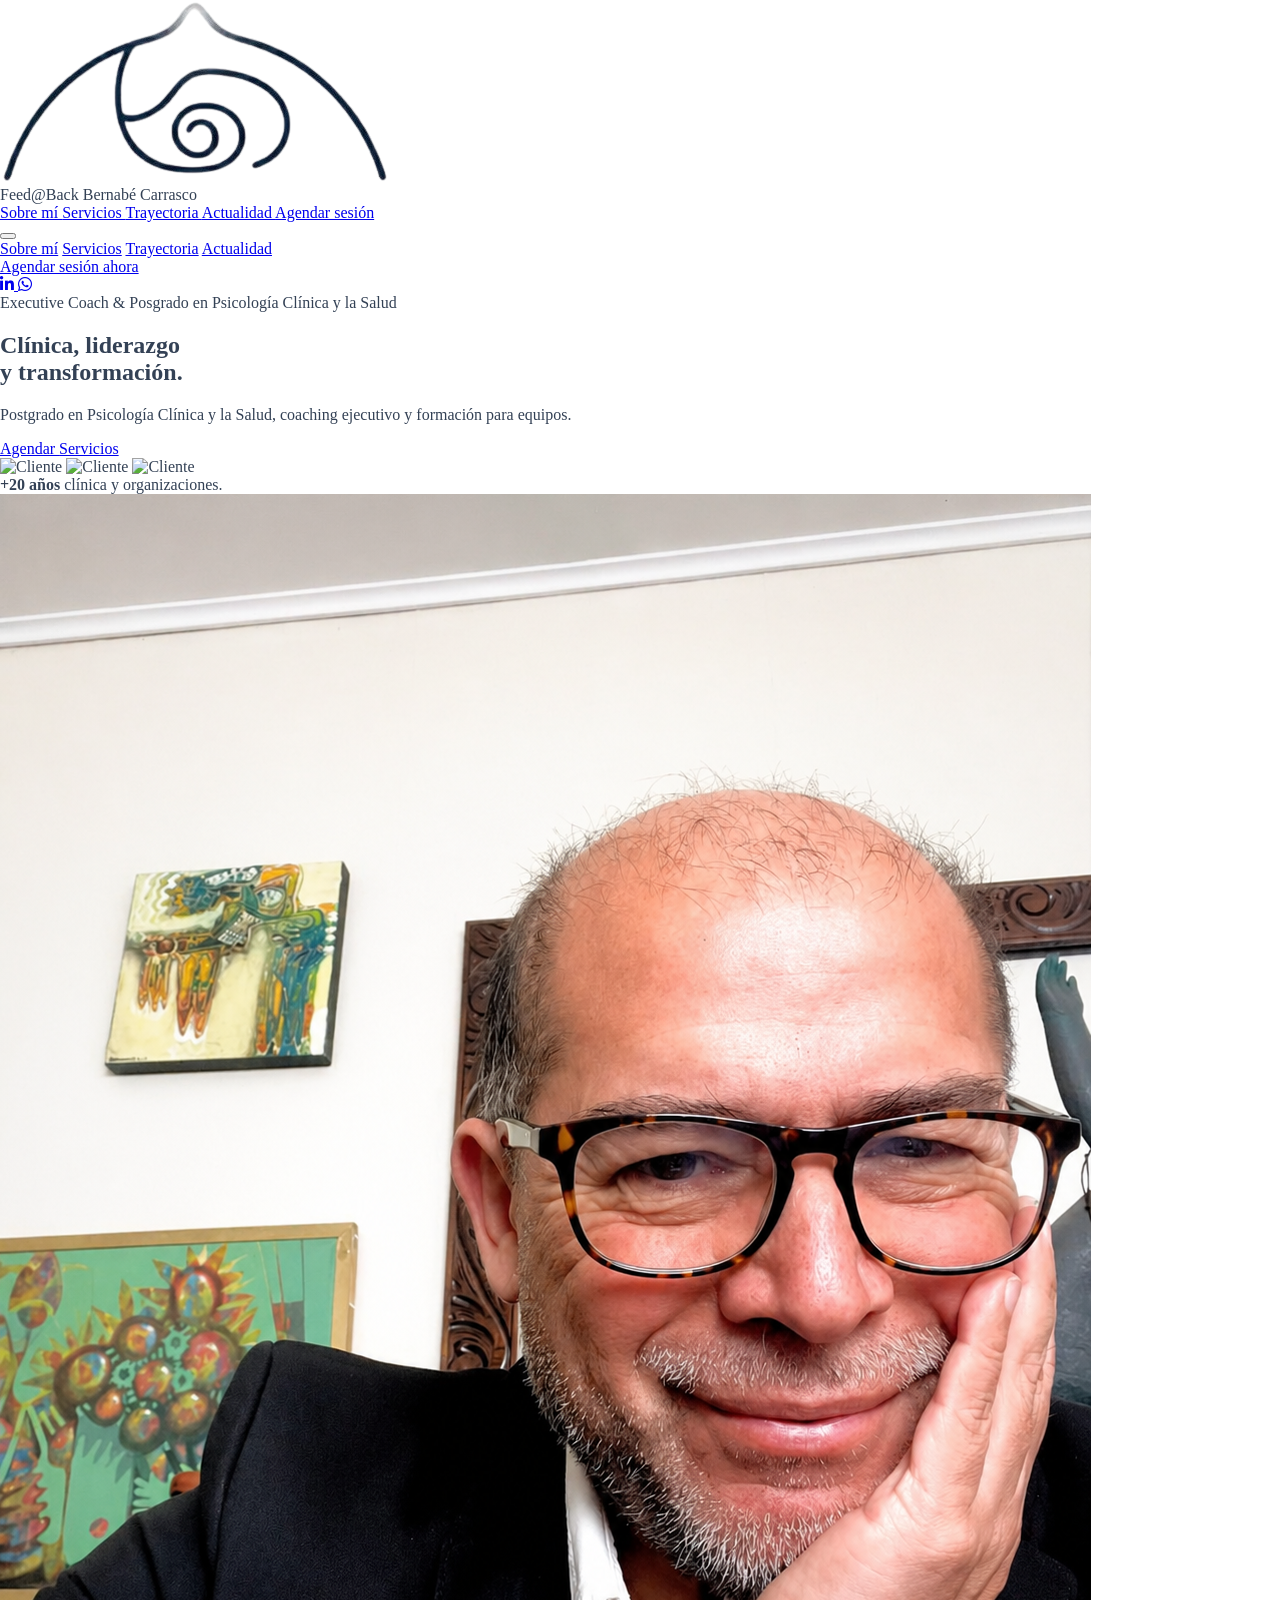
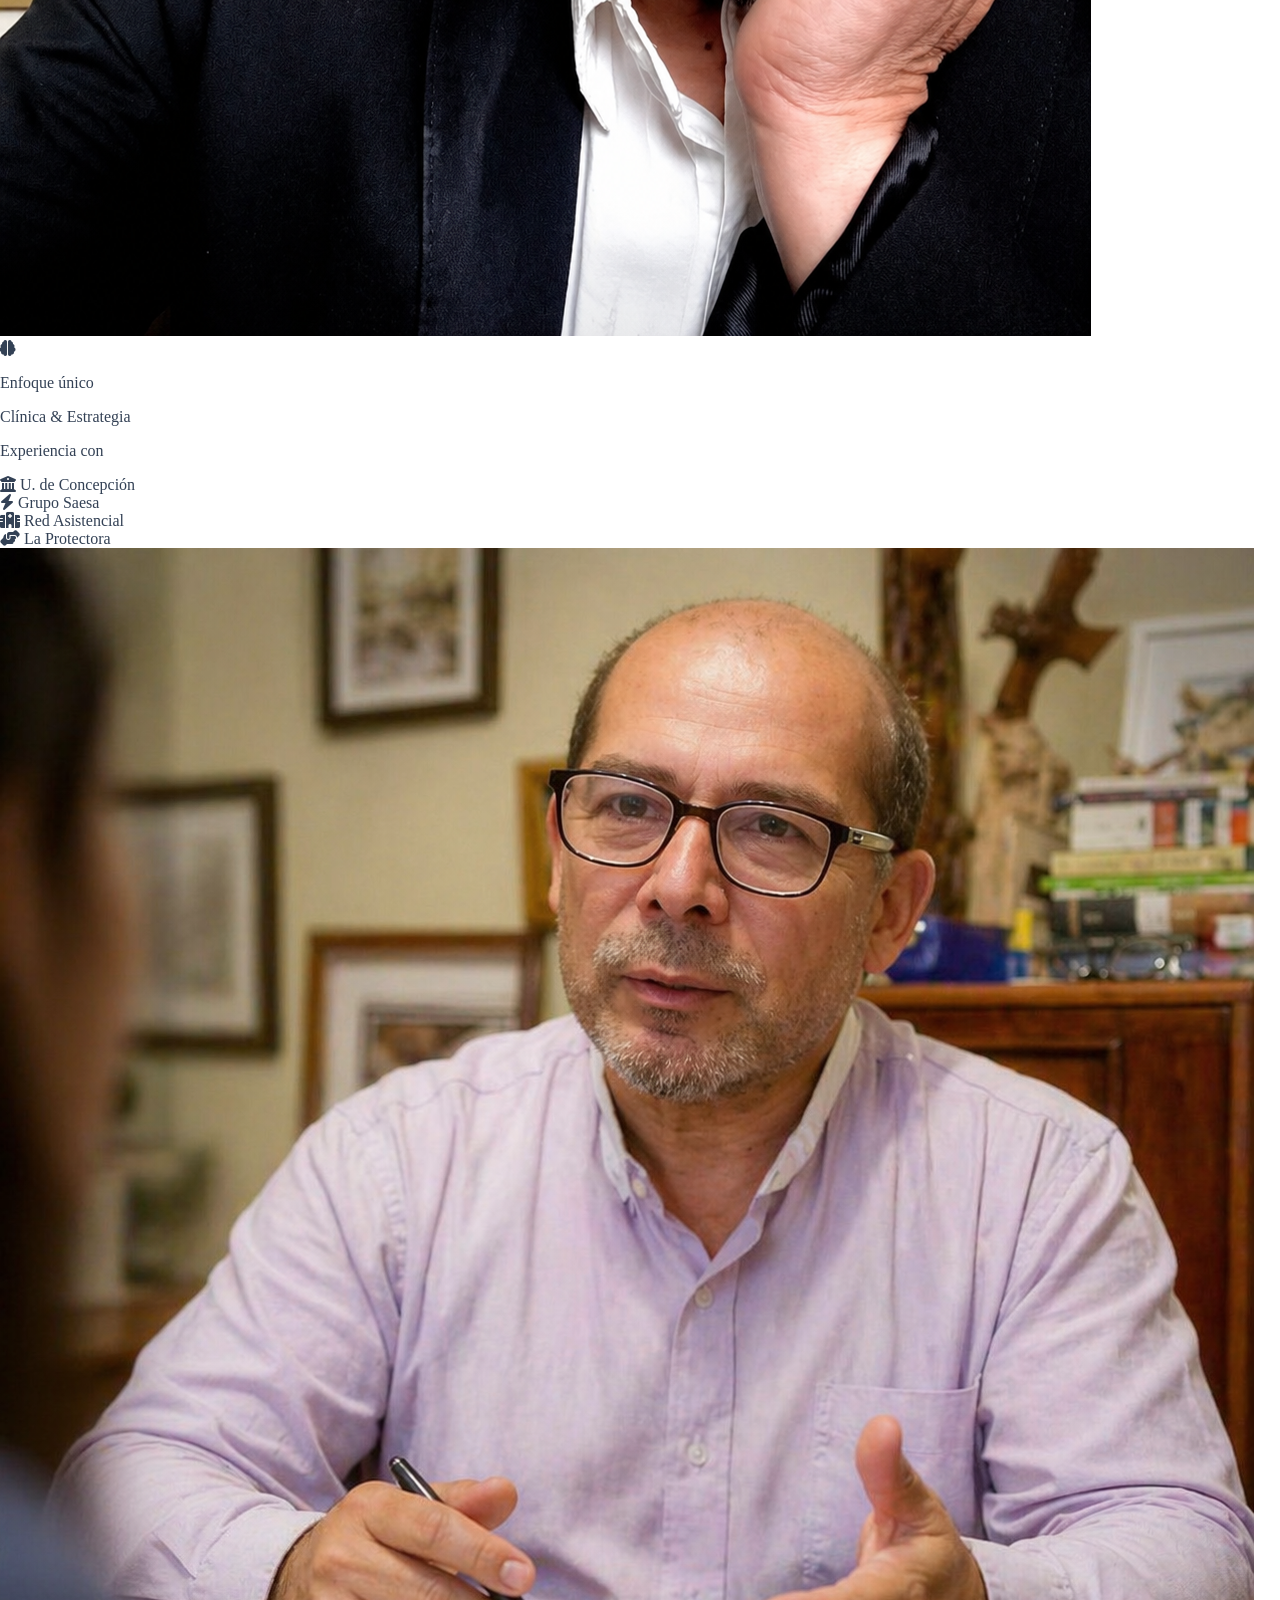
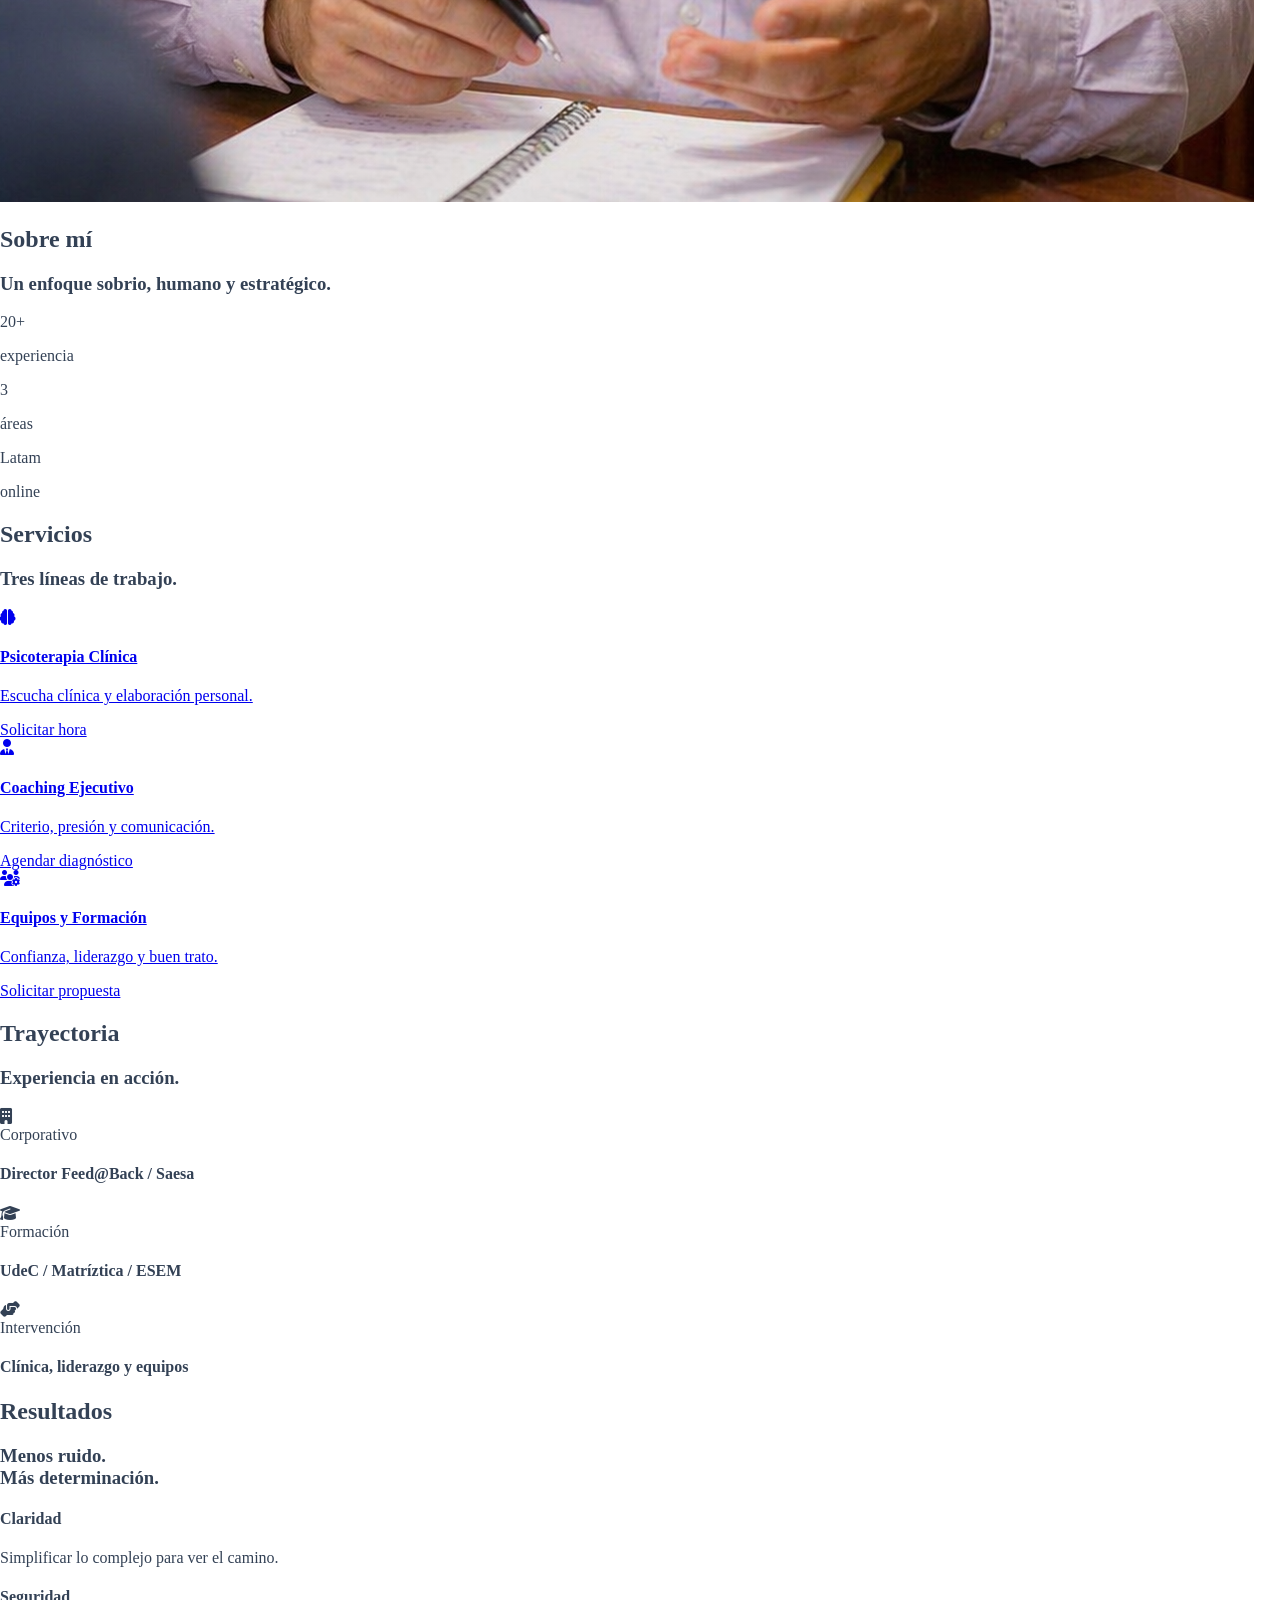
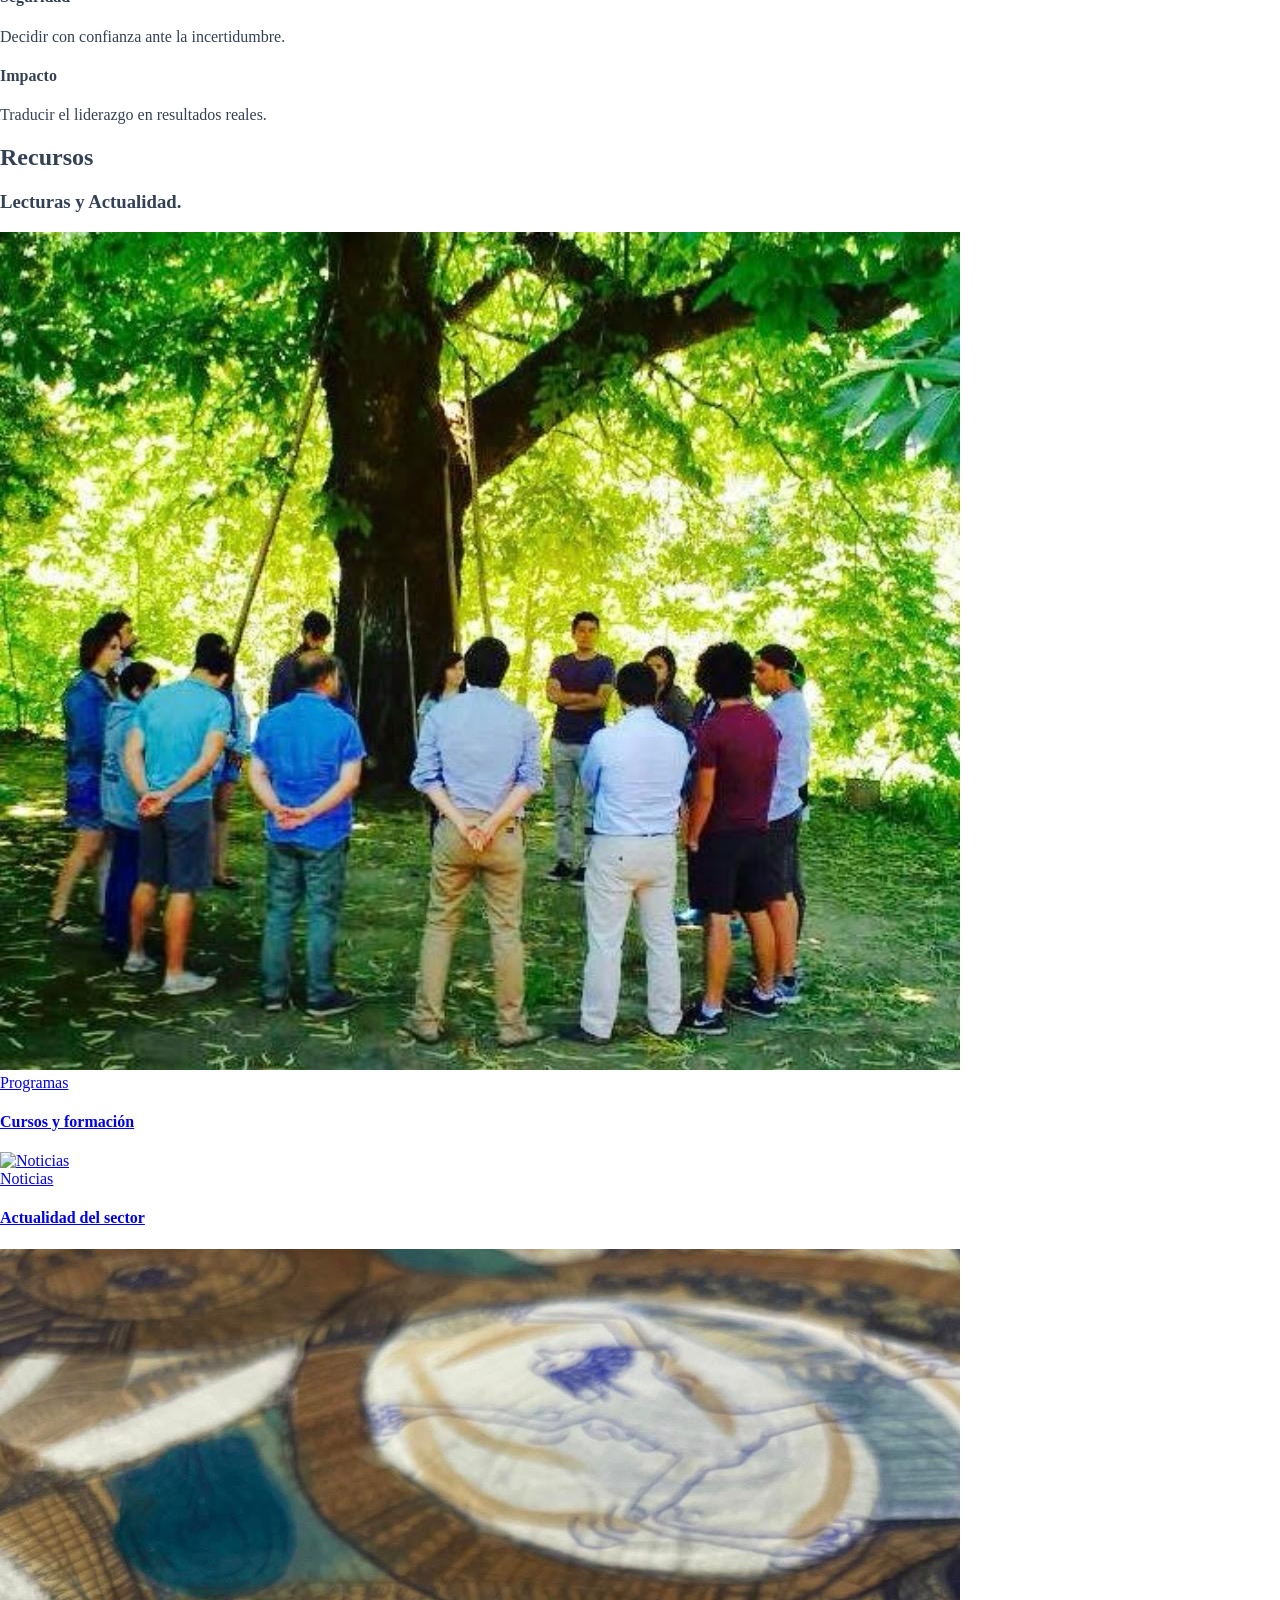
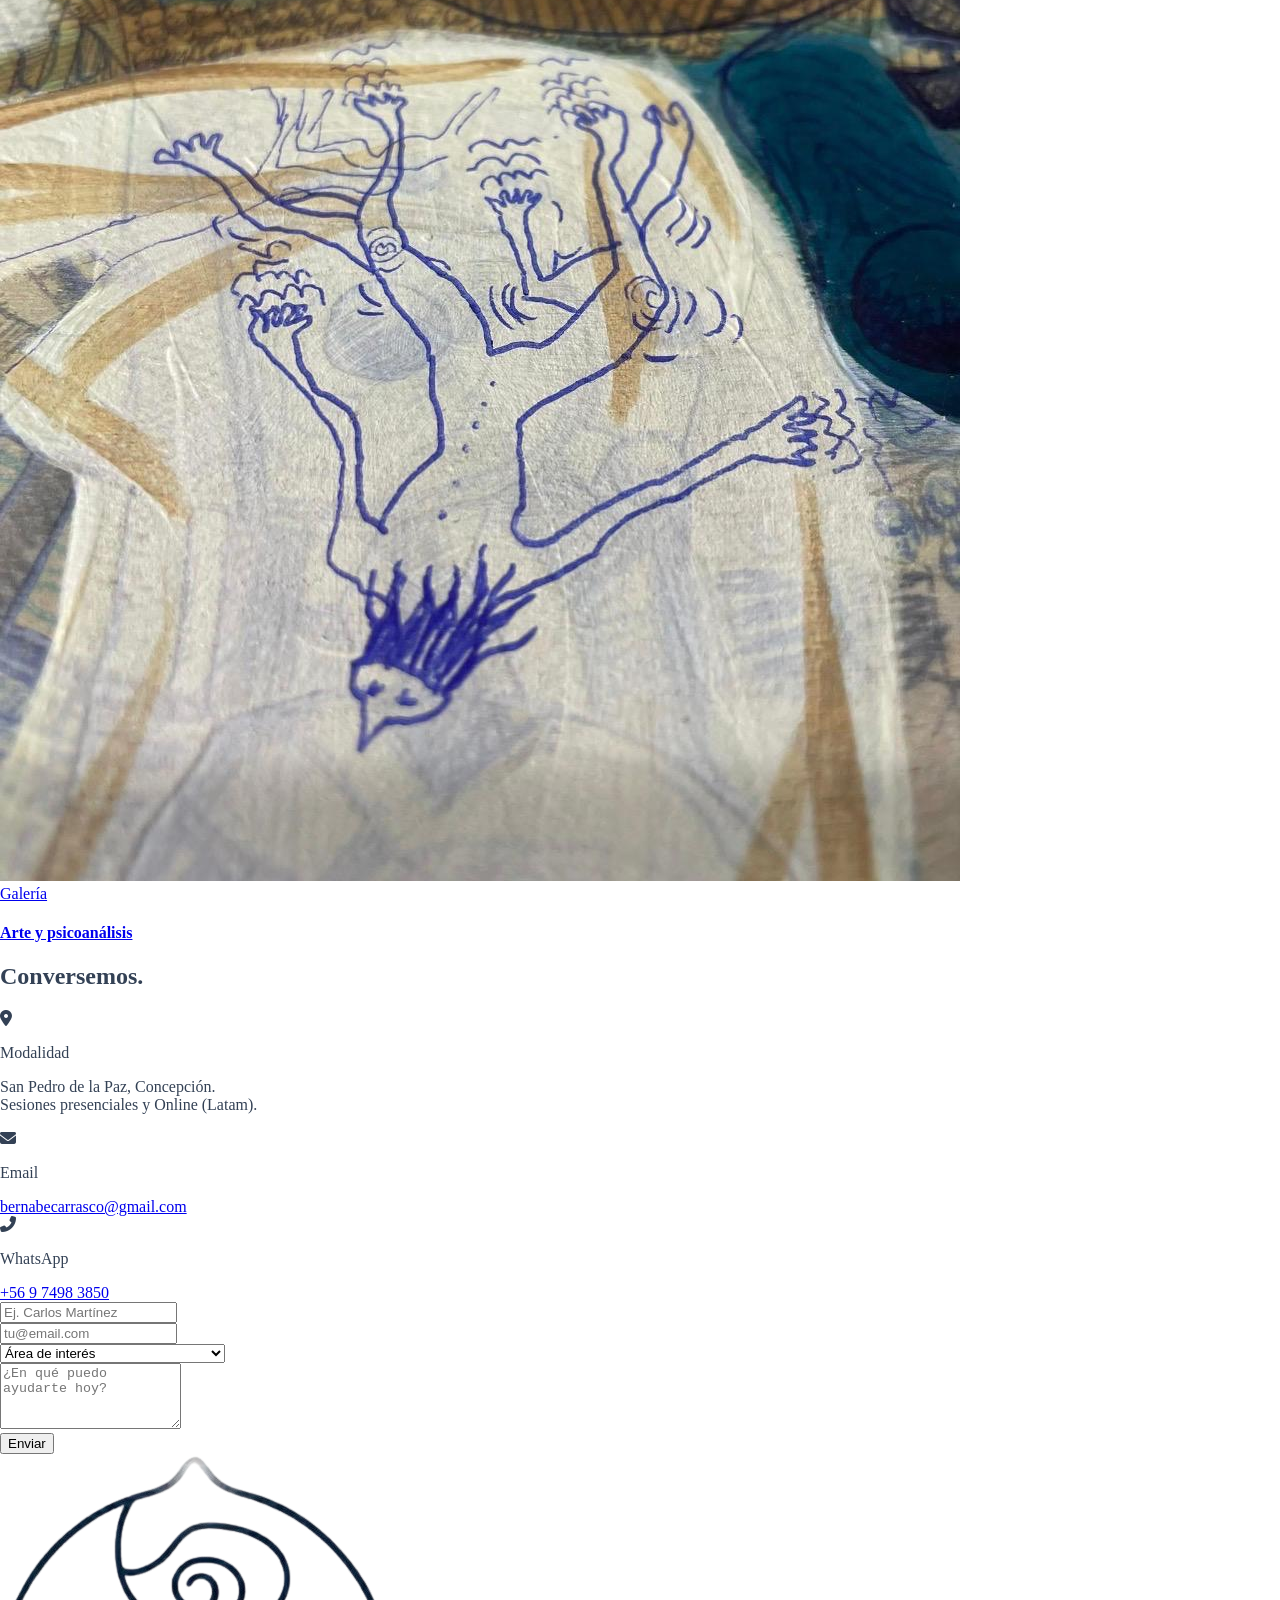
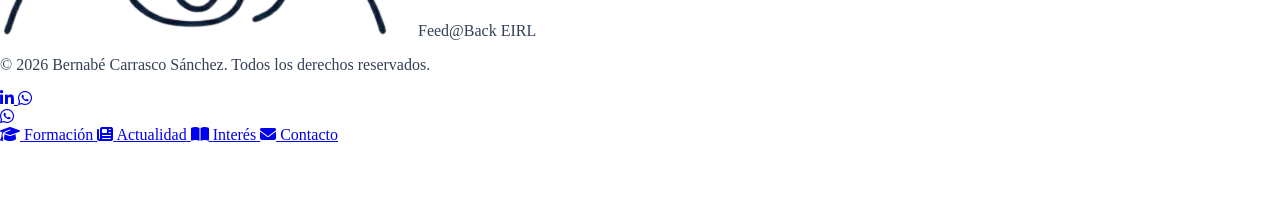
==== commit f0474f93: "Update contact email to bernabecarrasco@gmail.com" ====
--- a/index.html
+++ b/index.html
@@ -490,8 +490,8 @@
                             <i class="fas fa-envelope text-brand-accent text-xl mt-1"></i>
                             <div>
                                 <p class="font-bold text-lg">Email</p>
-                                <a href="mailto:contacto@bernabe.cl"
-                                    class="text-slate-400 hover:text-white transition-colors">contacto@bernabe.cl</a>
+                                <a href="mailto:bernabecarrasco@gmail.com"
+                                    class="text-slate-400 hover:text-white transition-colors">bernabecarrasco@gmail.com</a>
                             </div>
                         </div>
                         <div class="flex items-start gap-4">
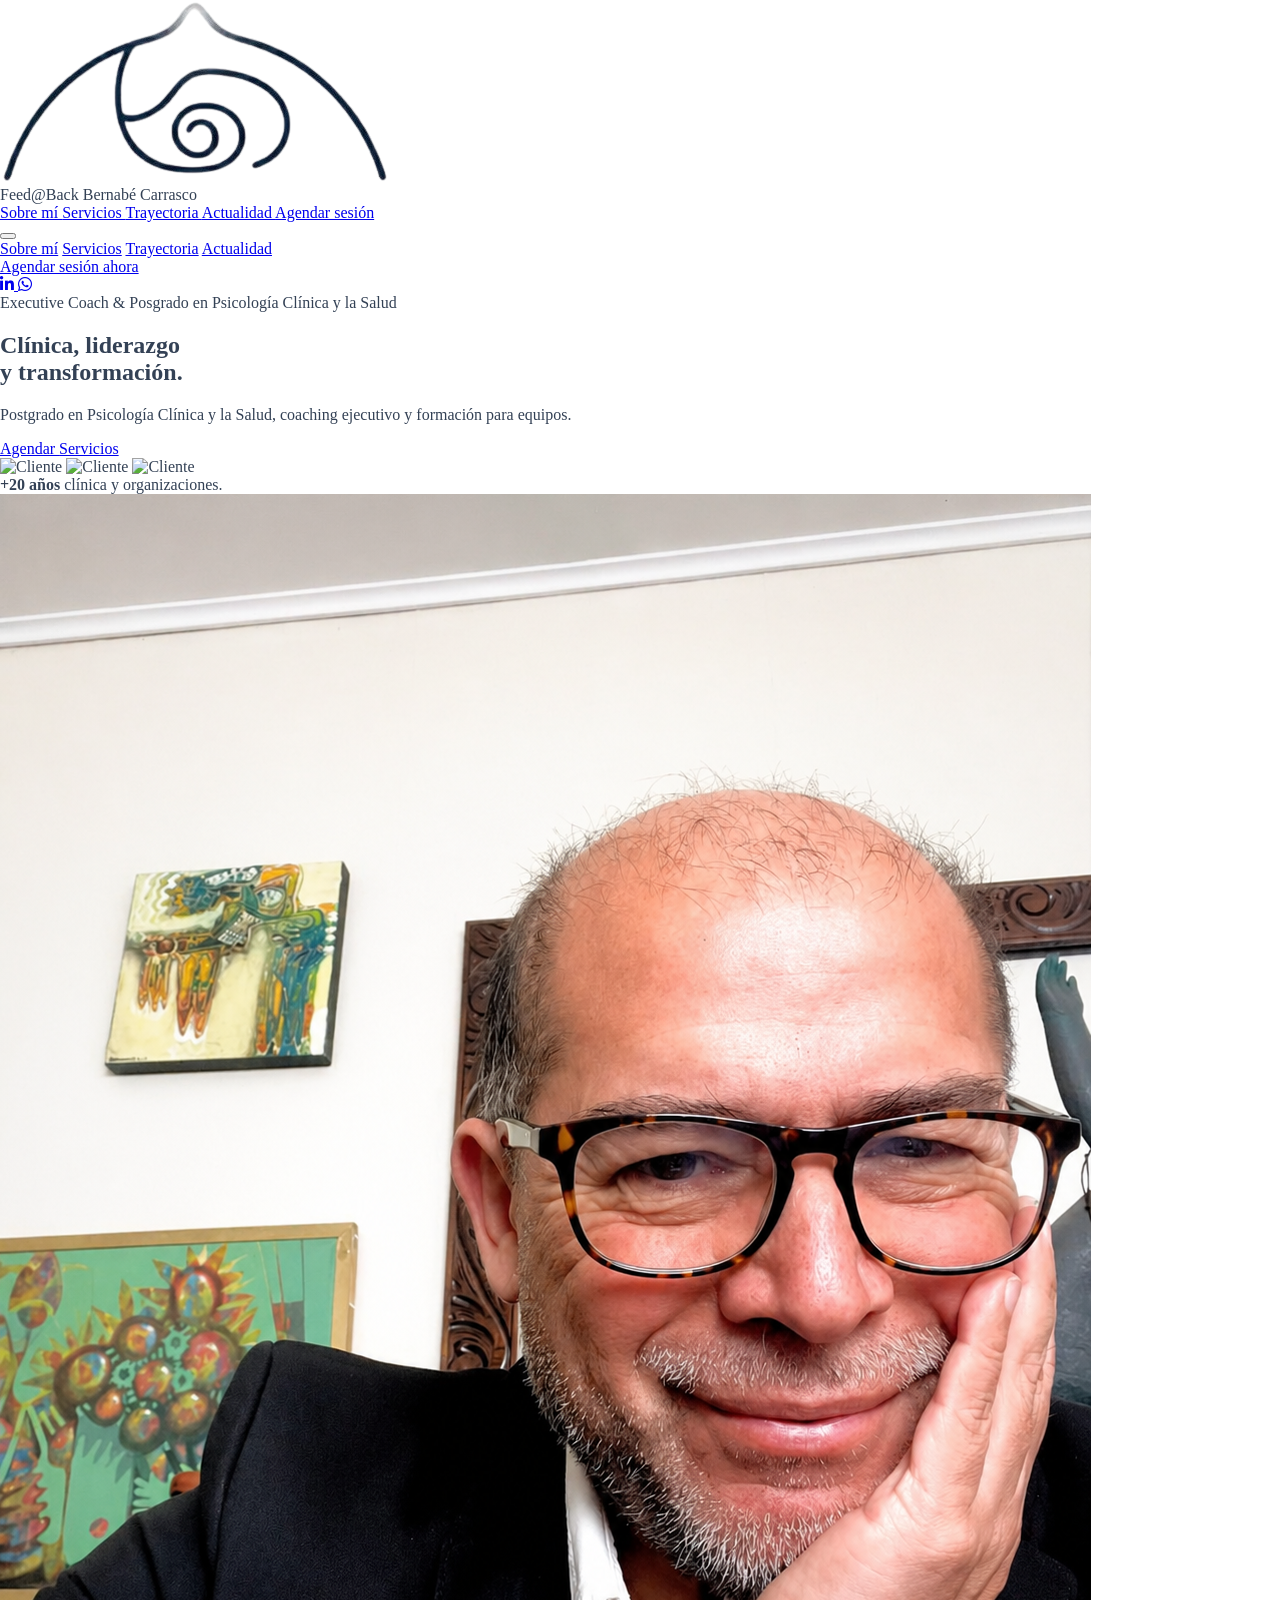
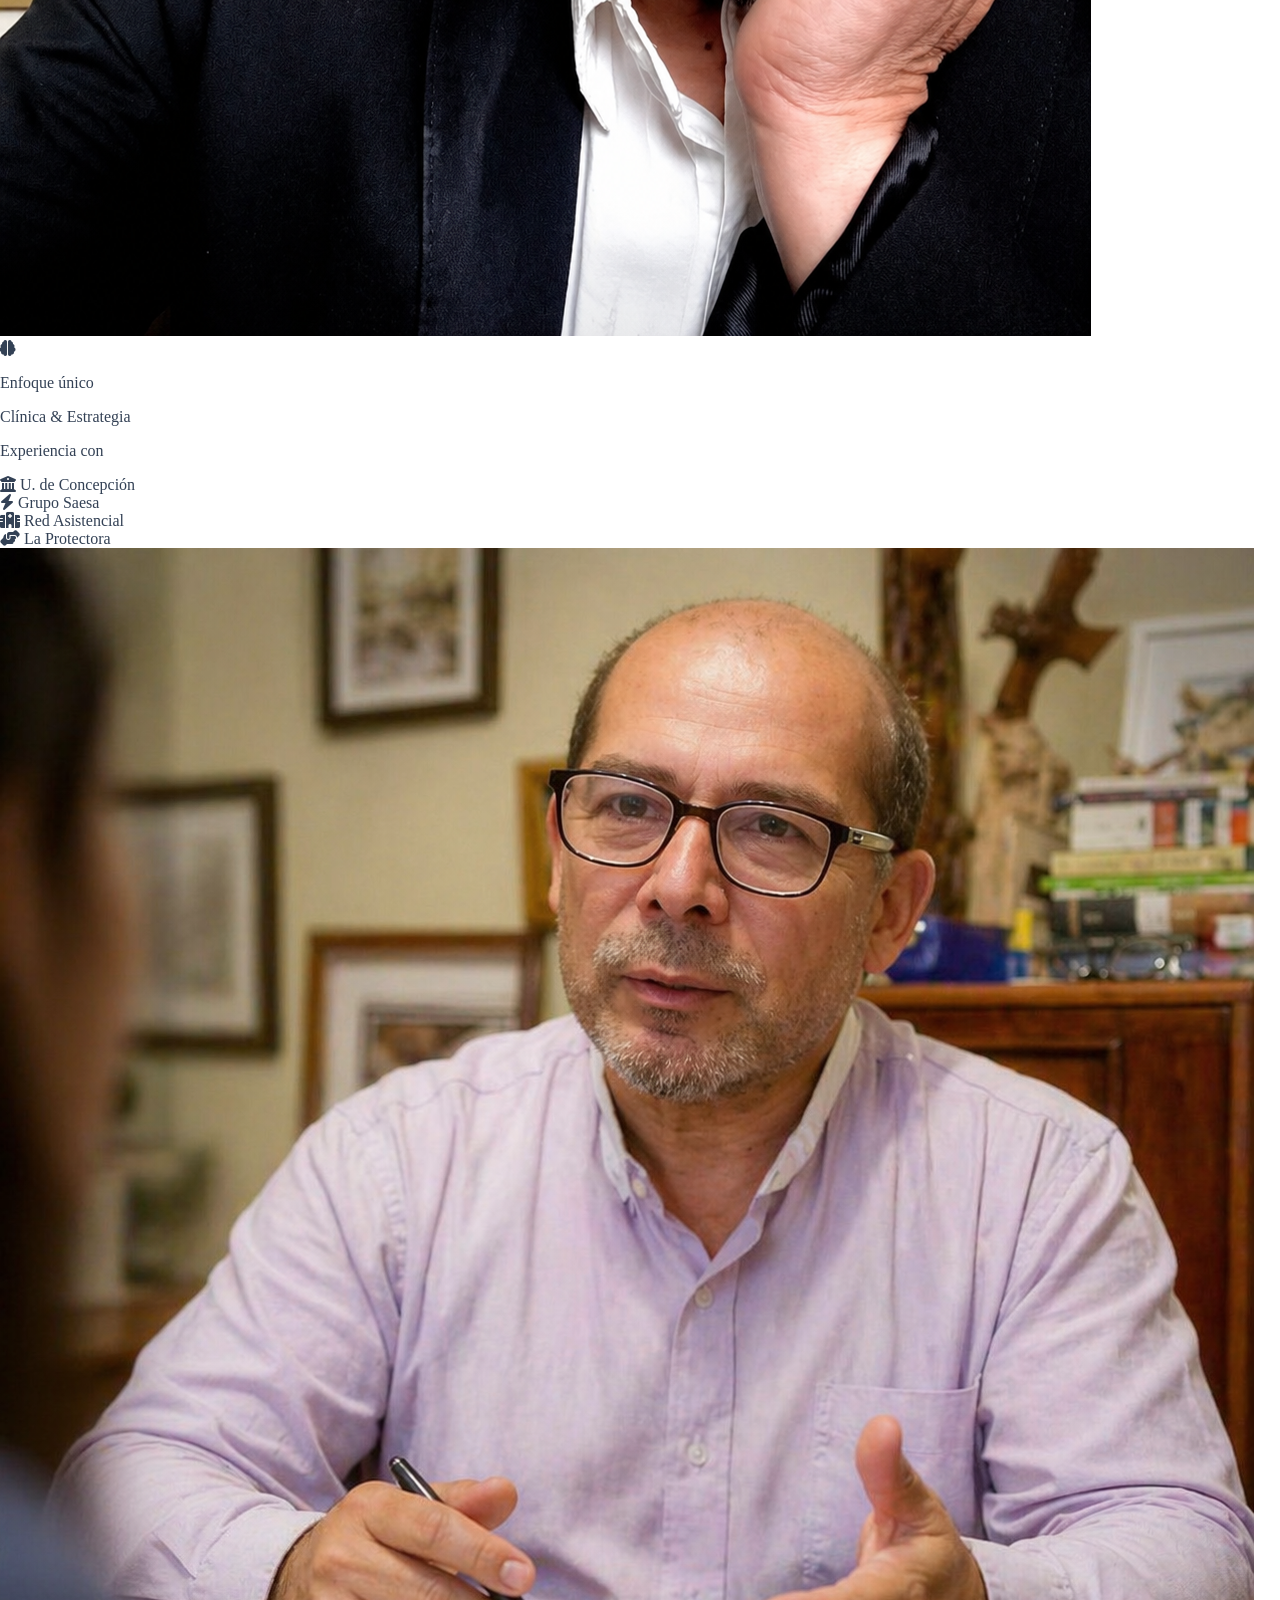
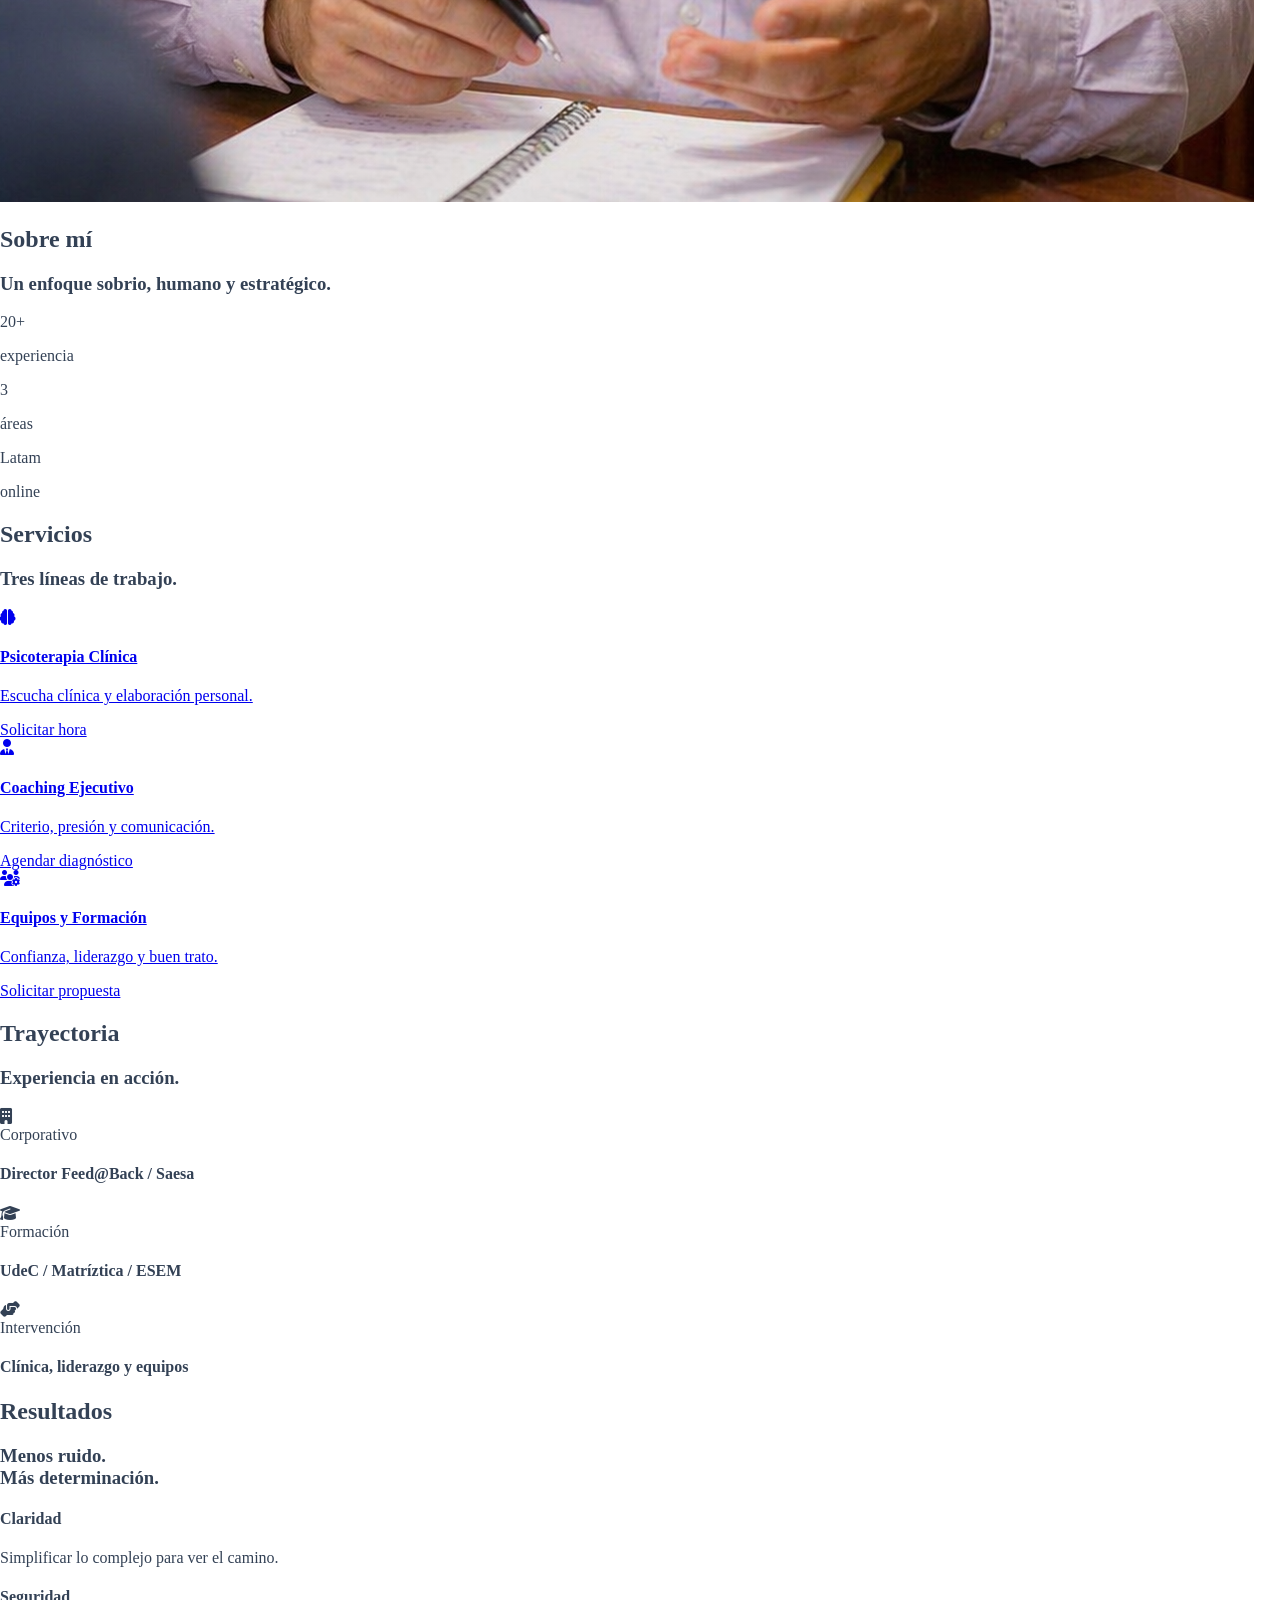
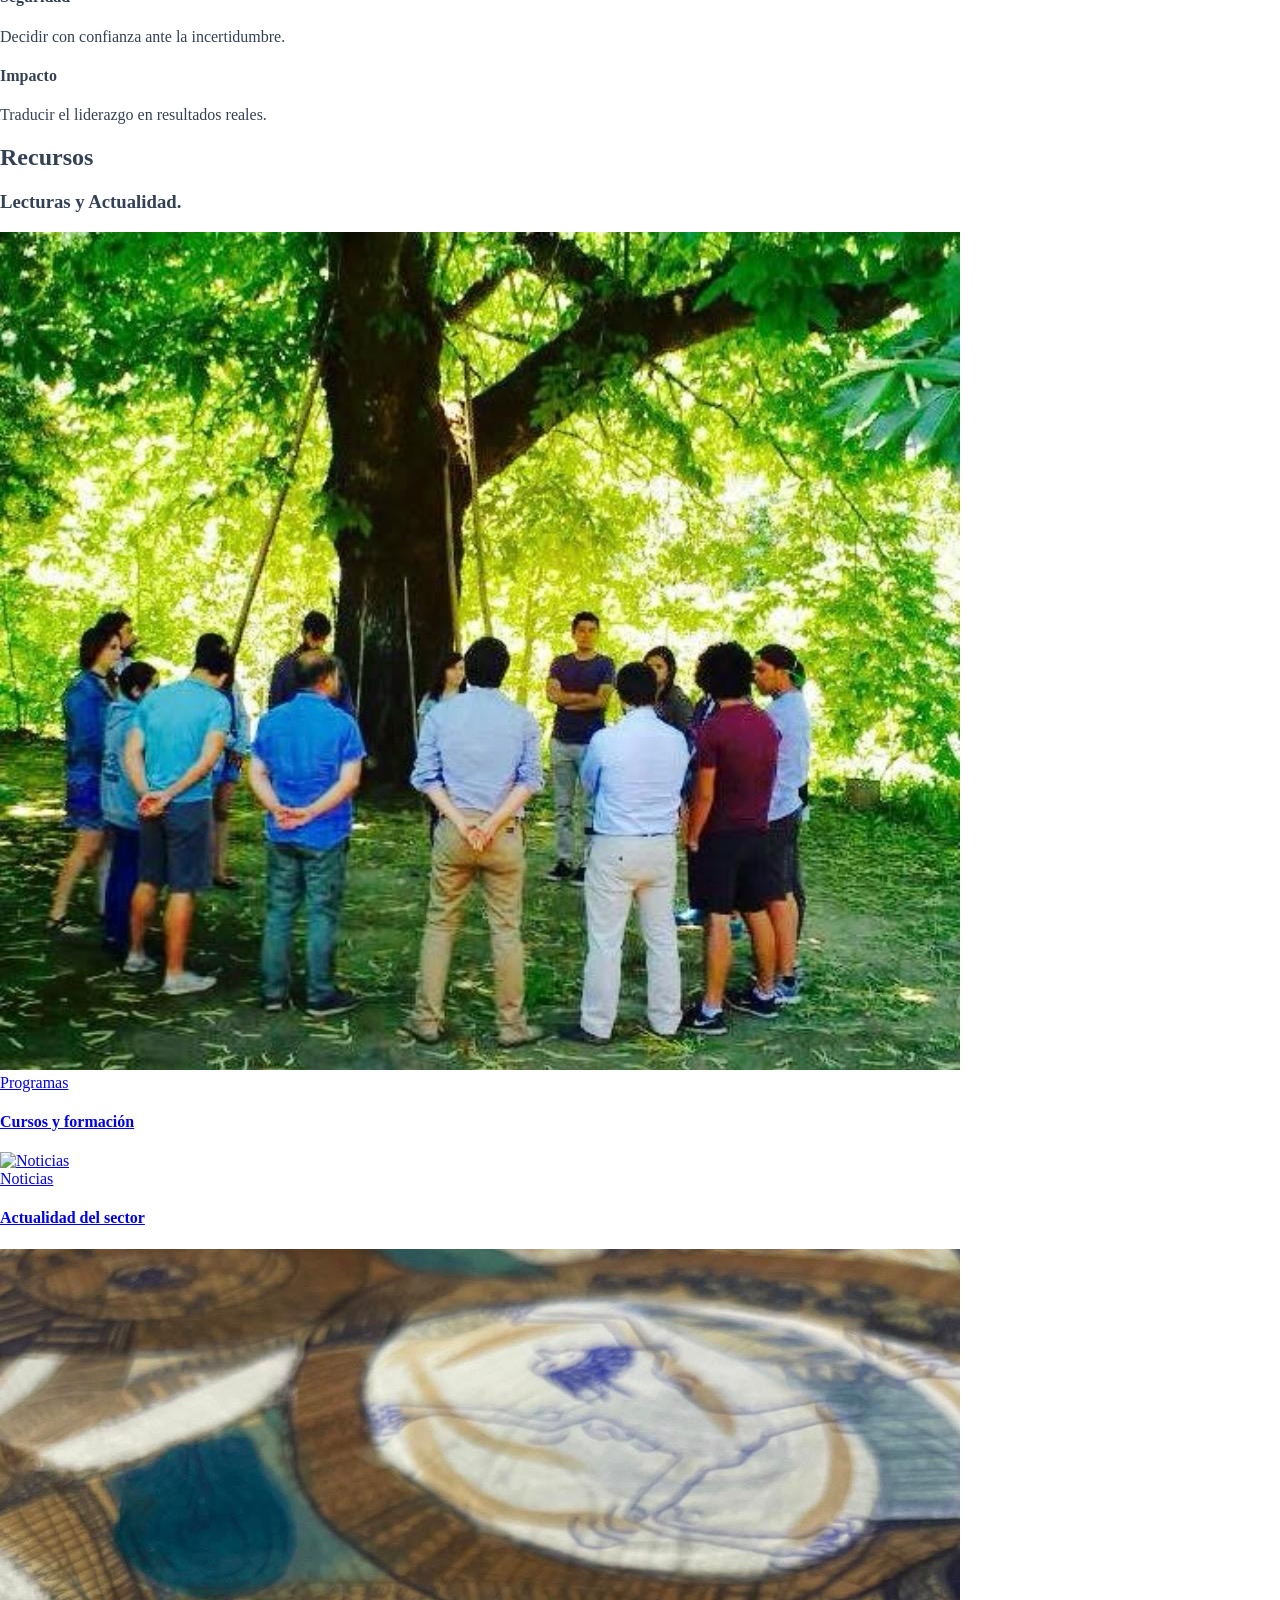
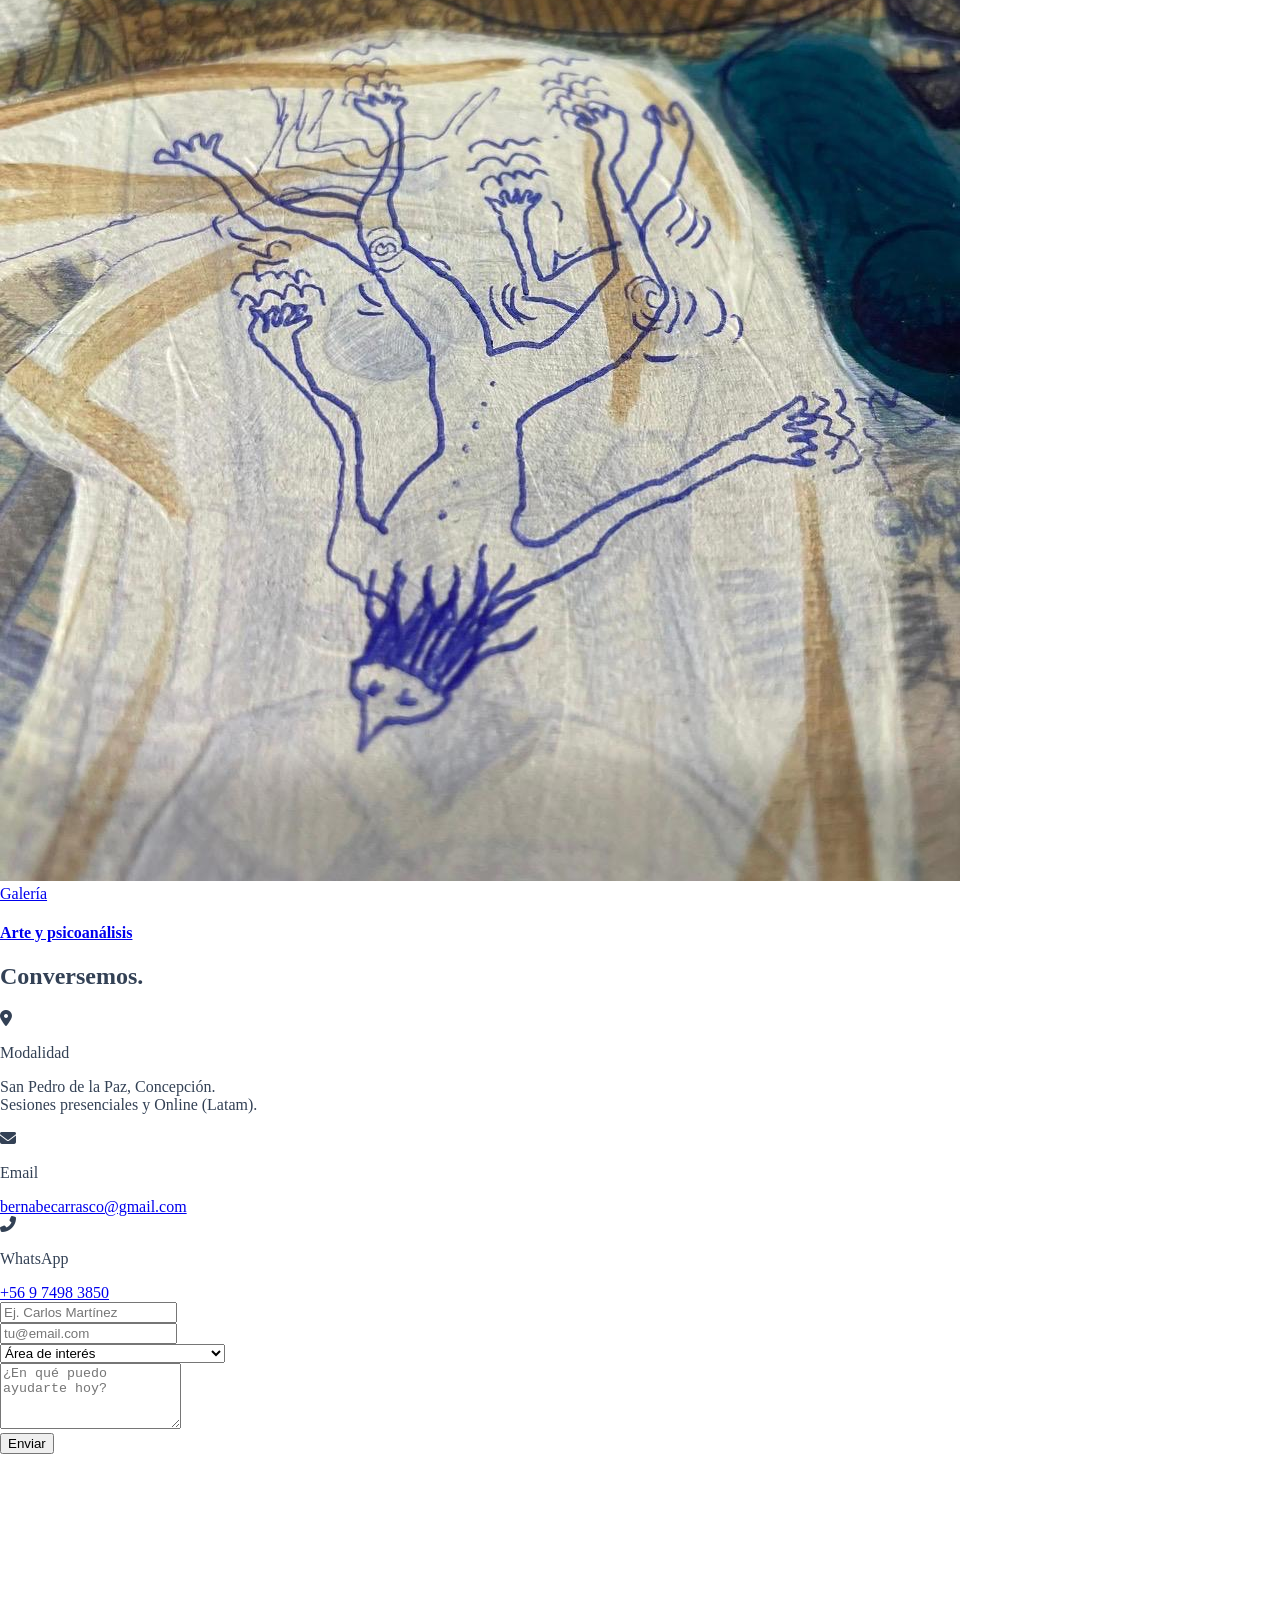
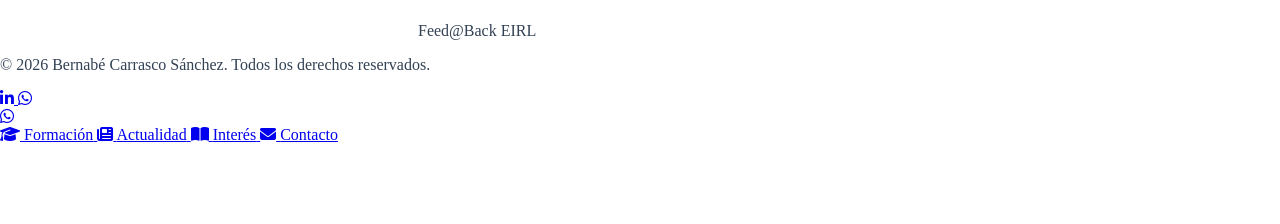
==== commit 680d8f77: "Fix logo visibility in footer using CSS filters" ====
--- a/index.html
+++ b/index.html
@@ -551,7 +551,7 @@
             <!-- Footer Bottom -->
             <div class="pt-8 border-t border-slate-800 flex flex-col md:flex-row justify-between items-center gap-6">
                 <div class="flex items-center gap-3">
-                    <img src="logo-feedback.png" alt="Feed@Back Logo" class="h-8 w-auto object-contain">
+                    <img src="logo-feedback.png" alt="Feed@Back Logo" class="h-8 w-auto object-contain logo-white">
                     <span class="font-serif font-bold text-white tracking-tight">Feed@Back EIRL</span>
                 </div>
 
--- a/styles.css
+++ b/styles.css
@@ -69,6 +69,11 @@
     padding-bottom: calc(5rem + env(safe-area-inset-bottom));
 }
 
+/* Utils */
+.logo-white {
+    filter: brightness(0) invert(1);
+}
+
 /* Glass Effect */
 .glass {
     background: rgba(255, 255, 255, 0.85);
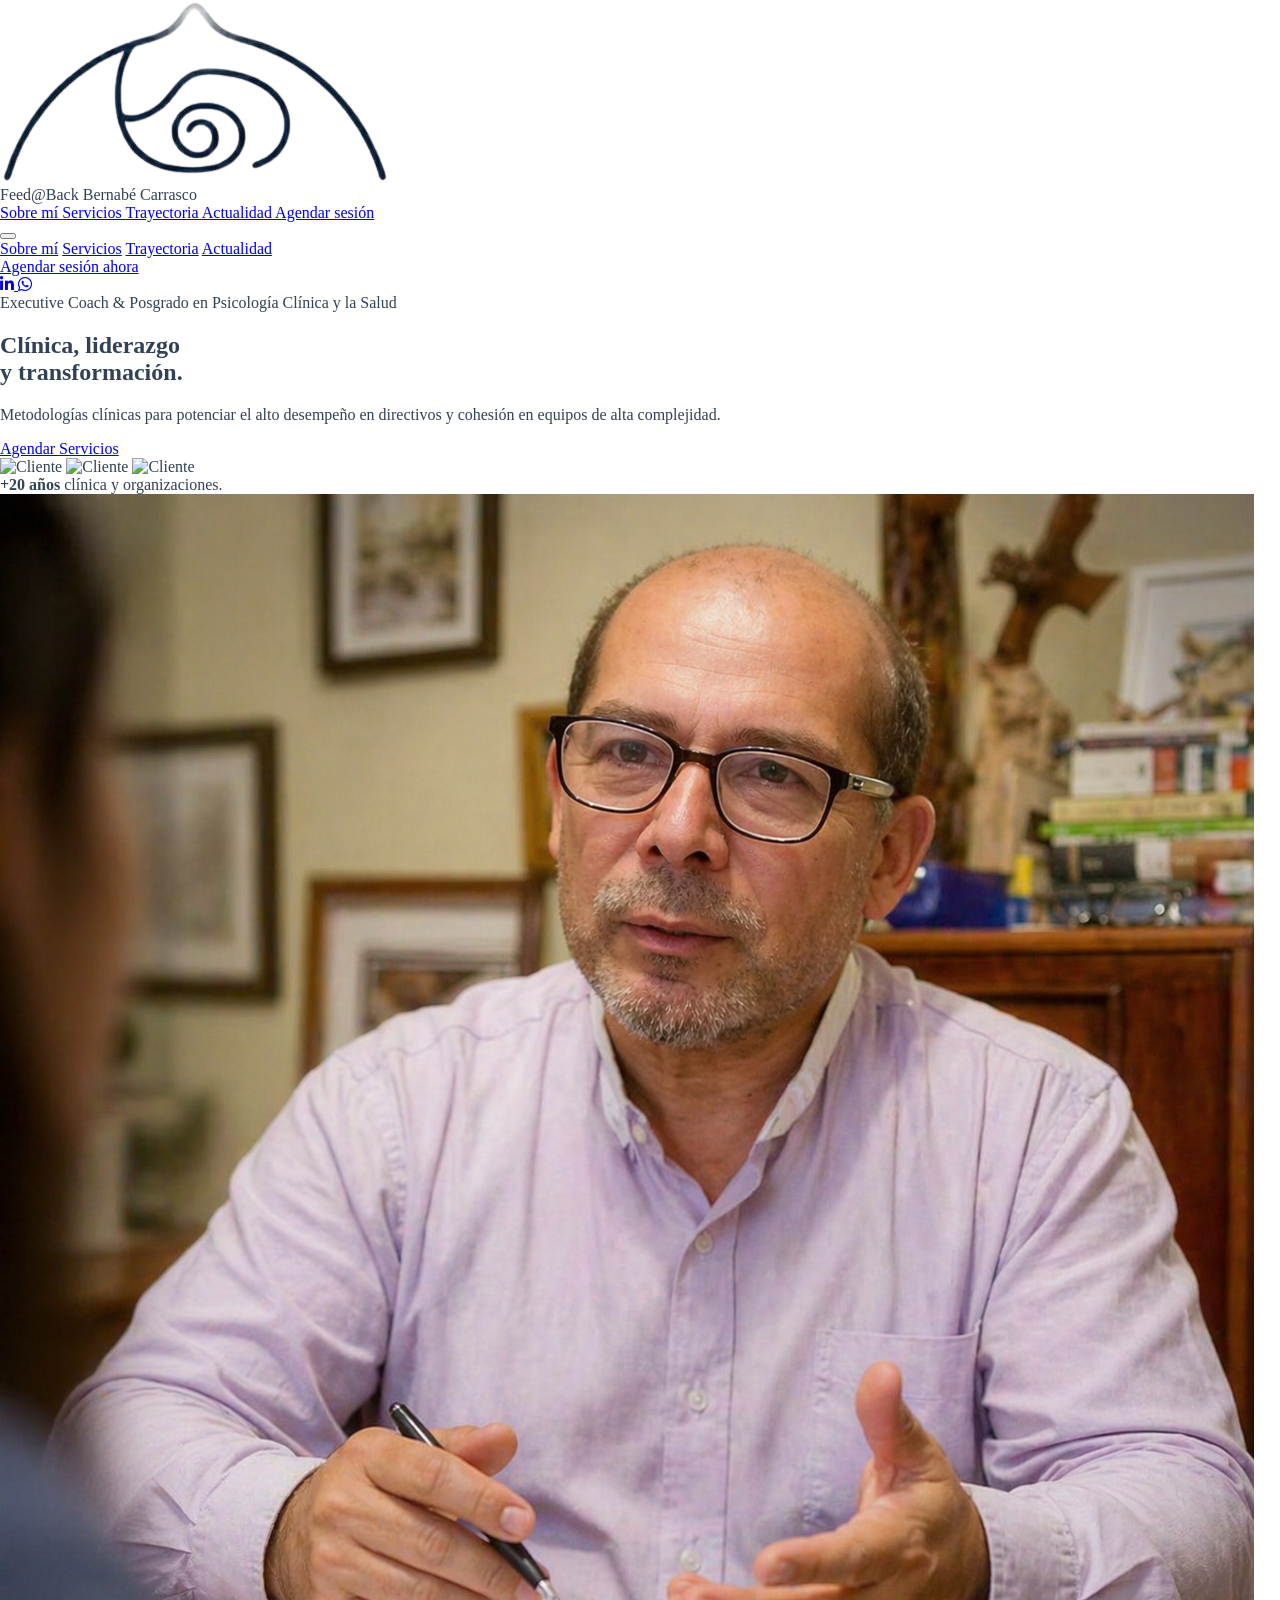
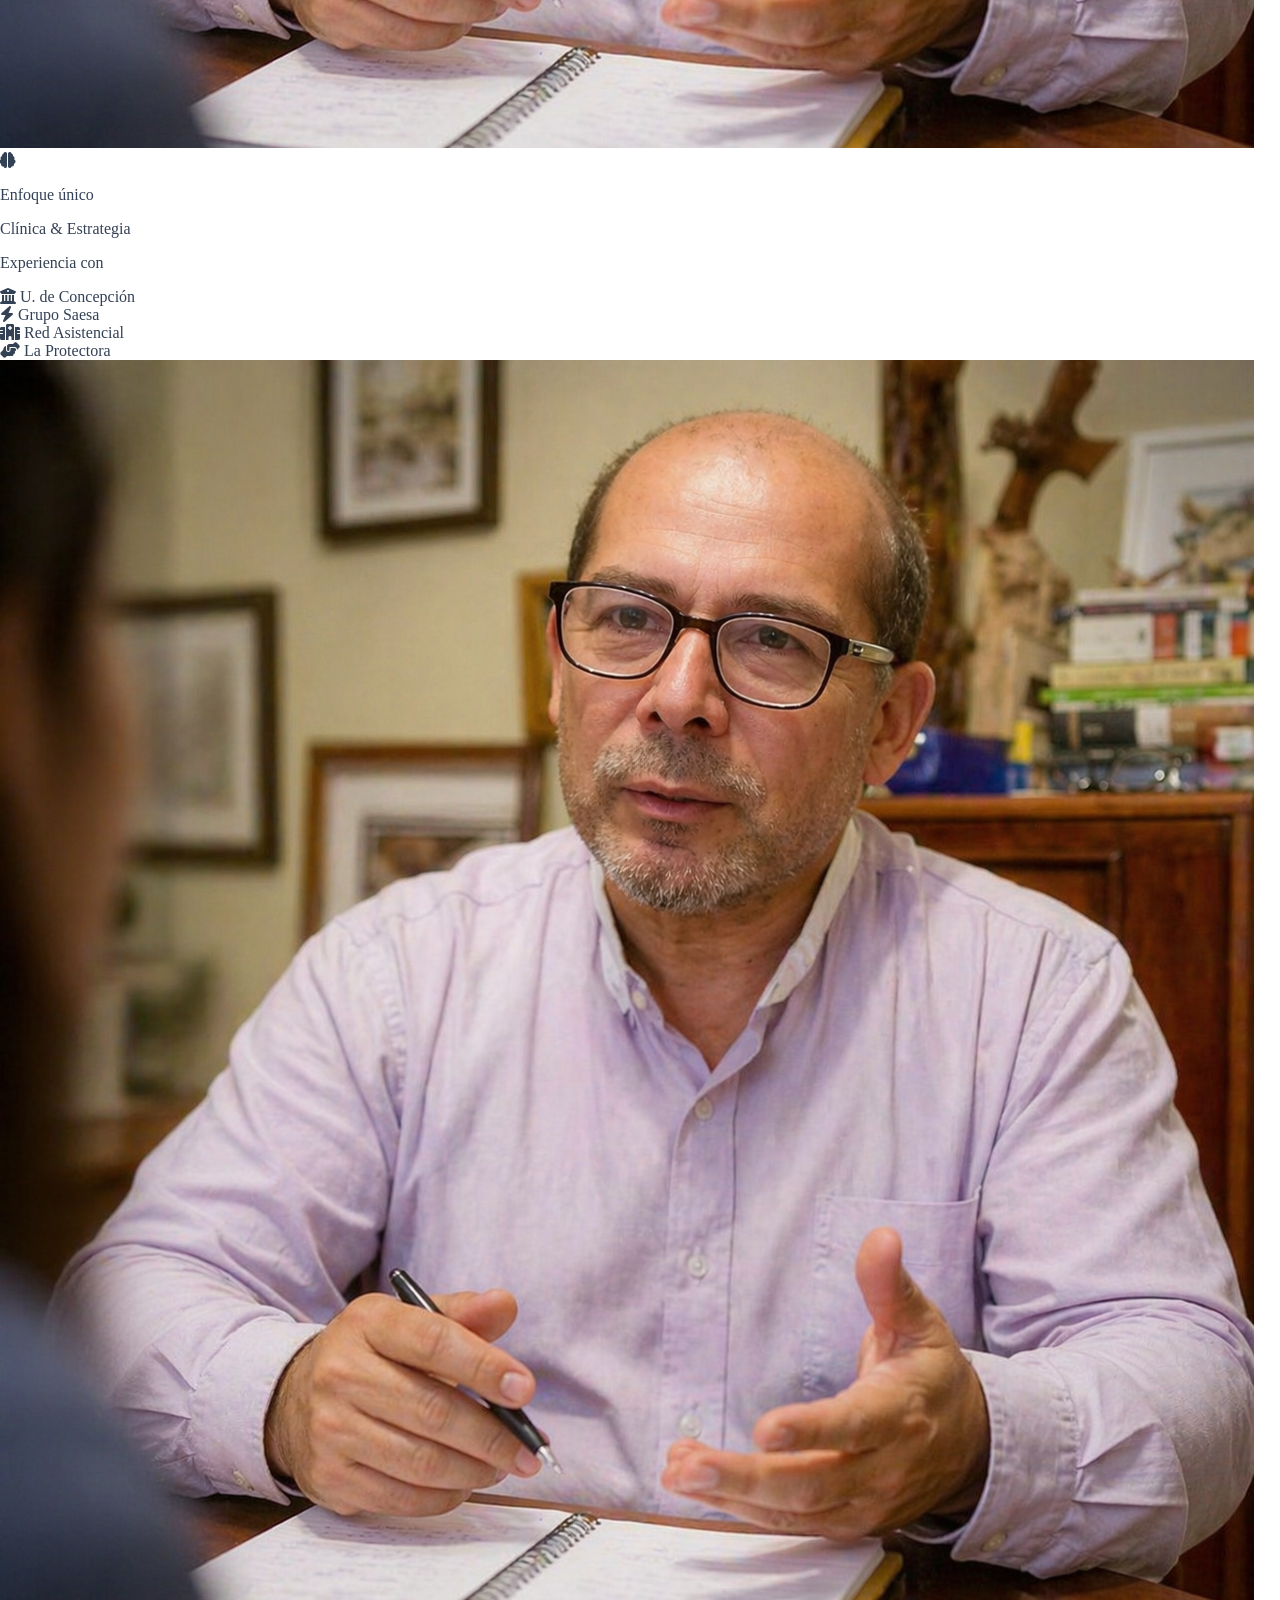
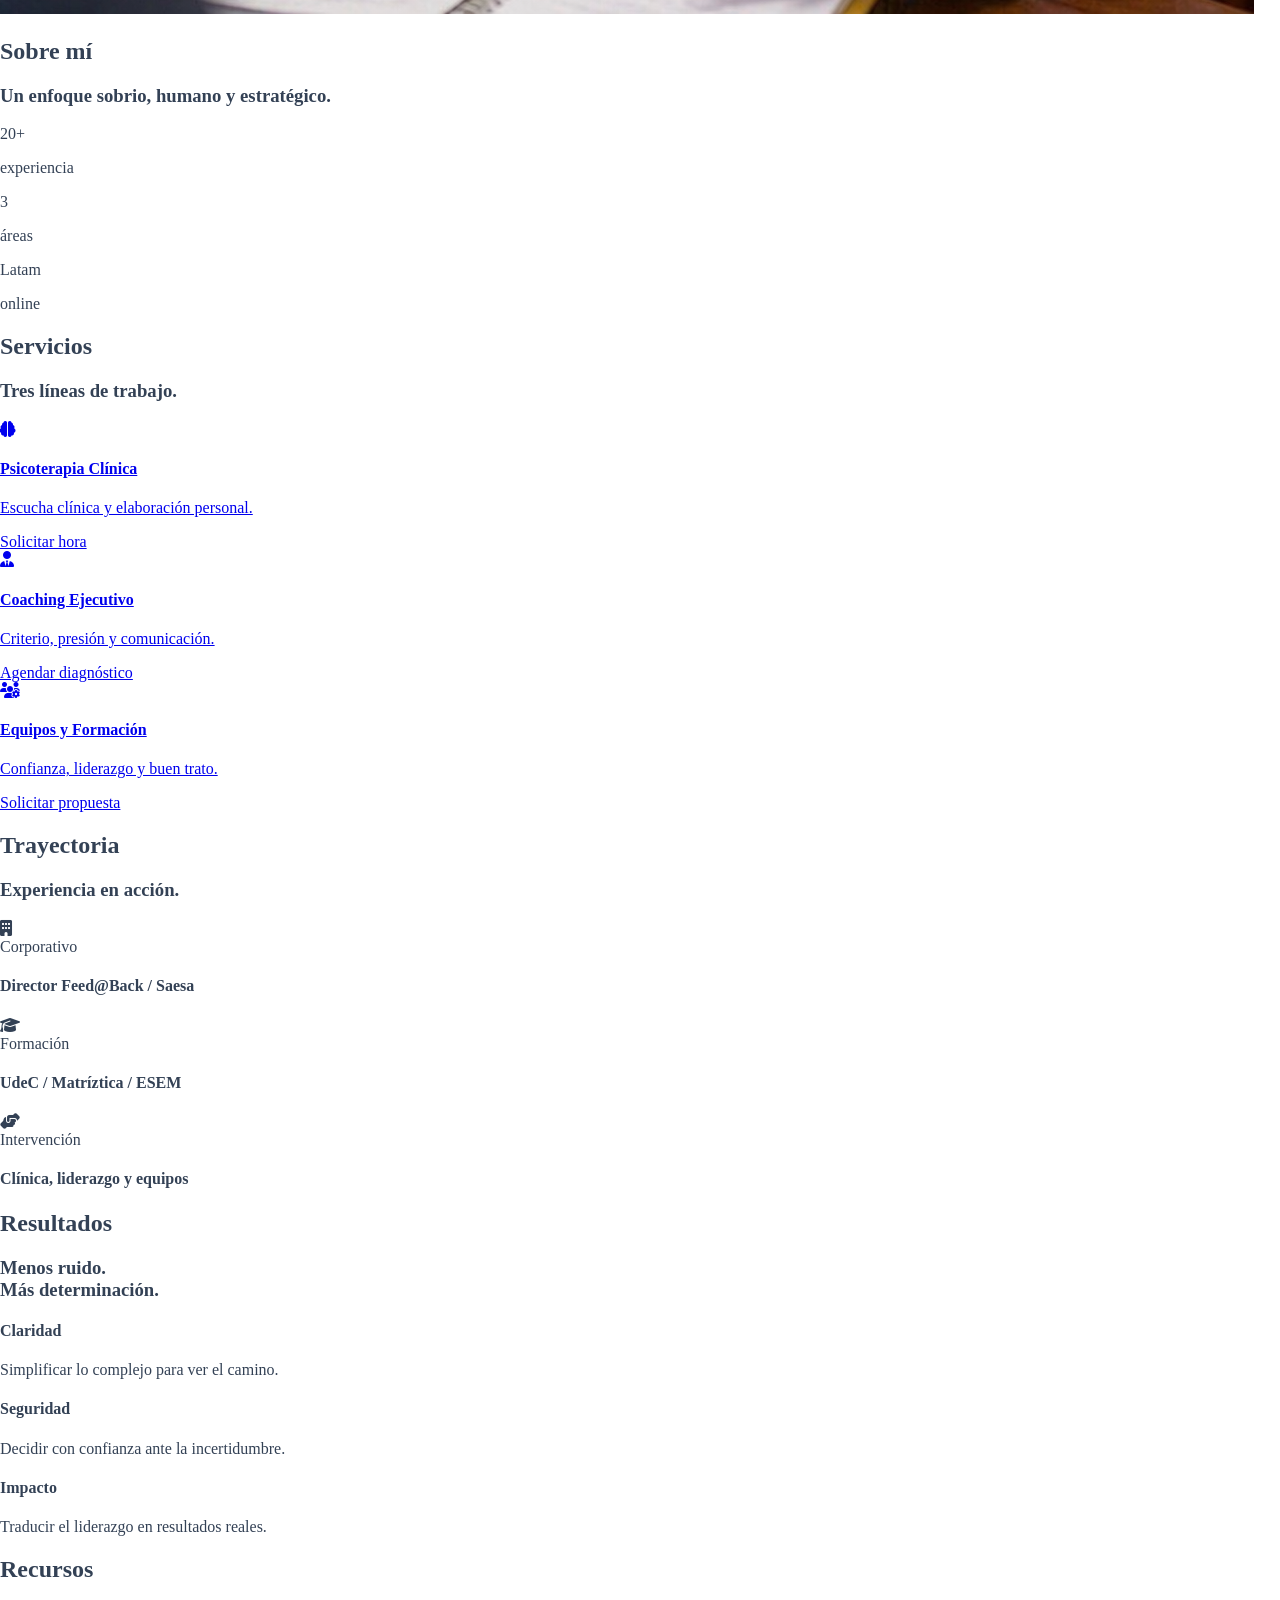
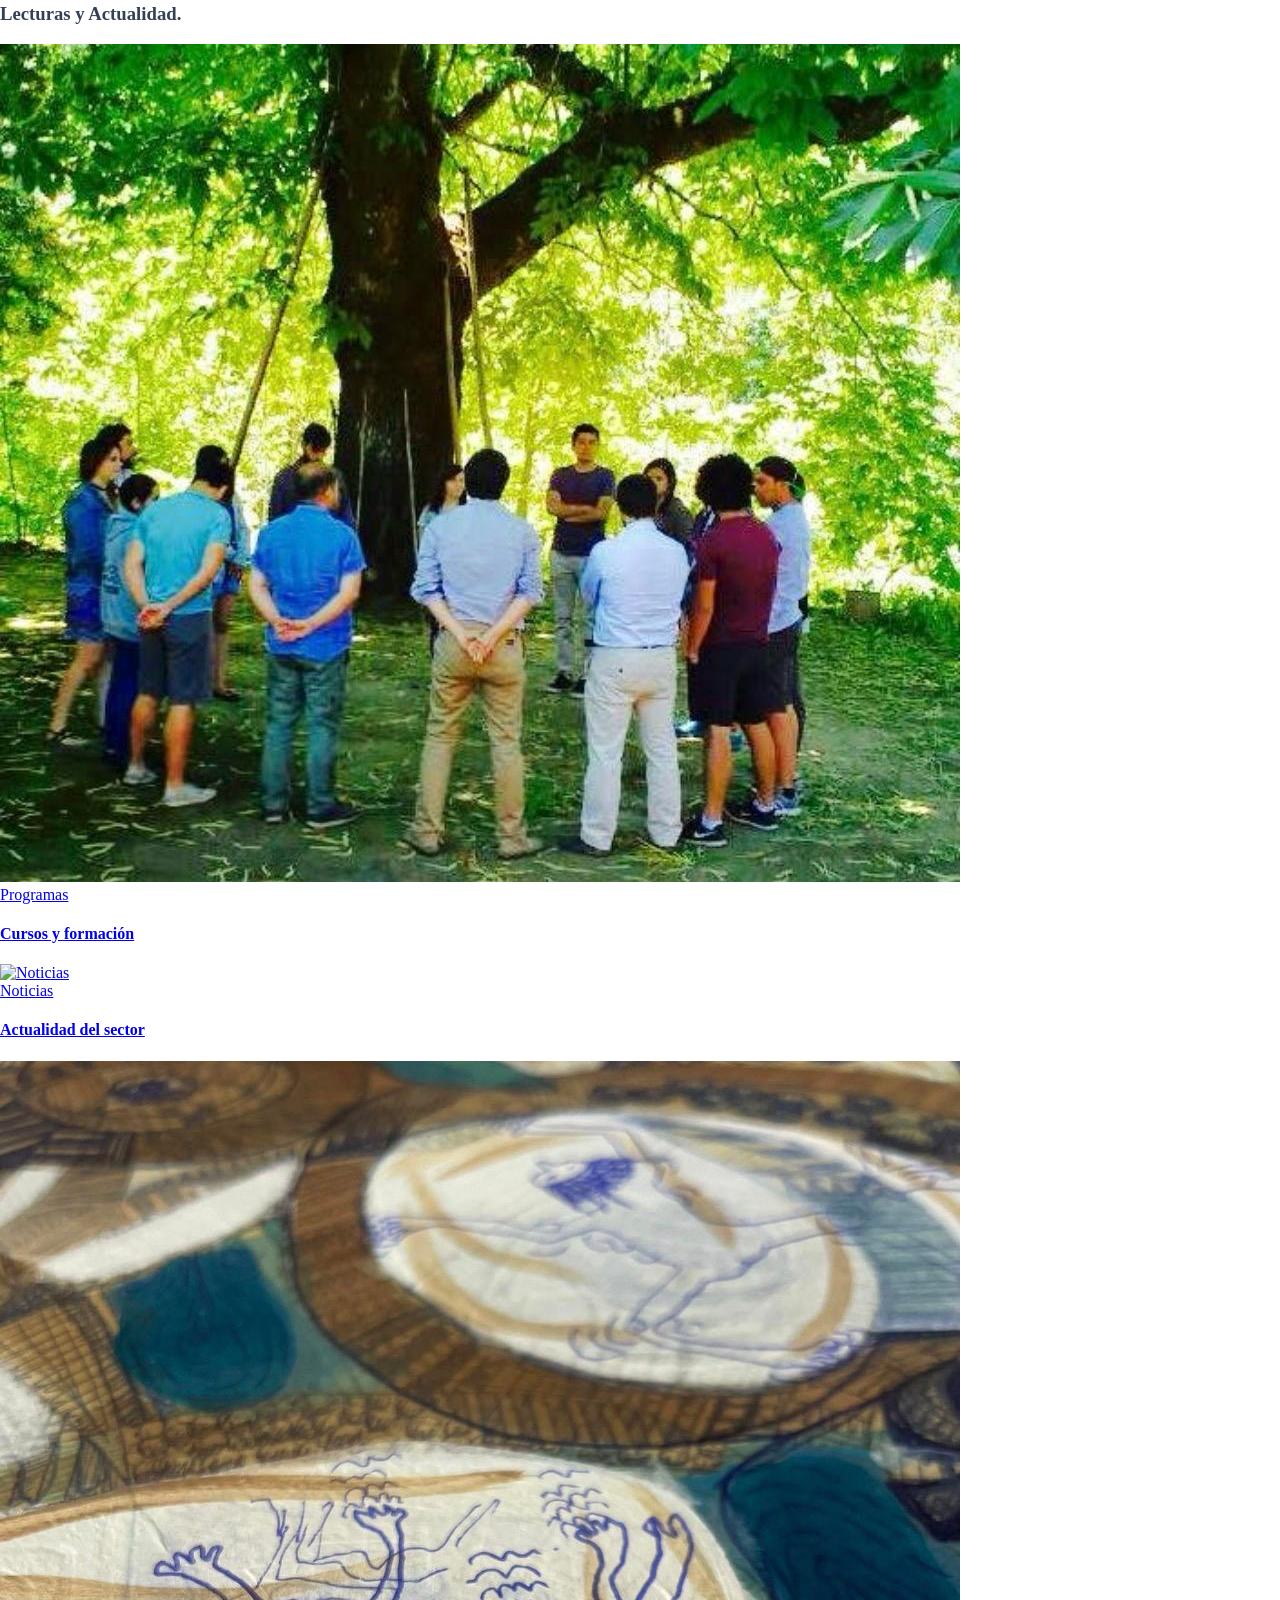
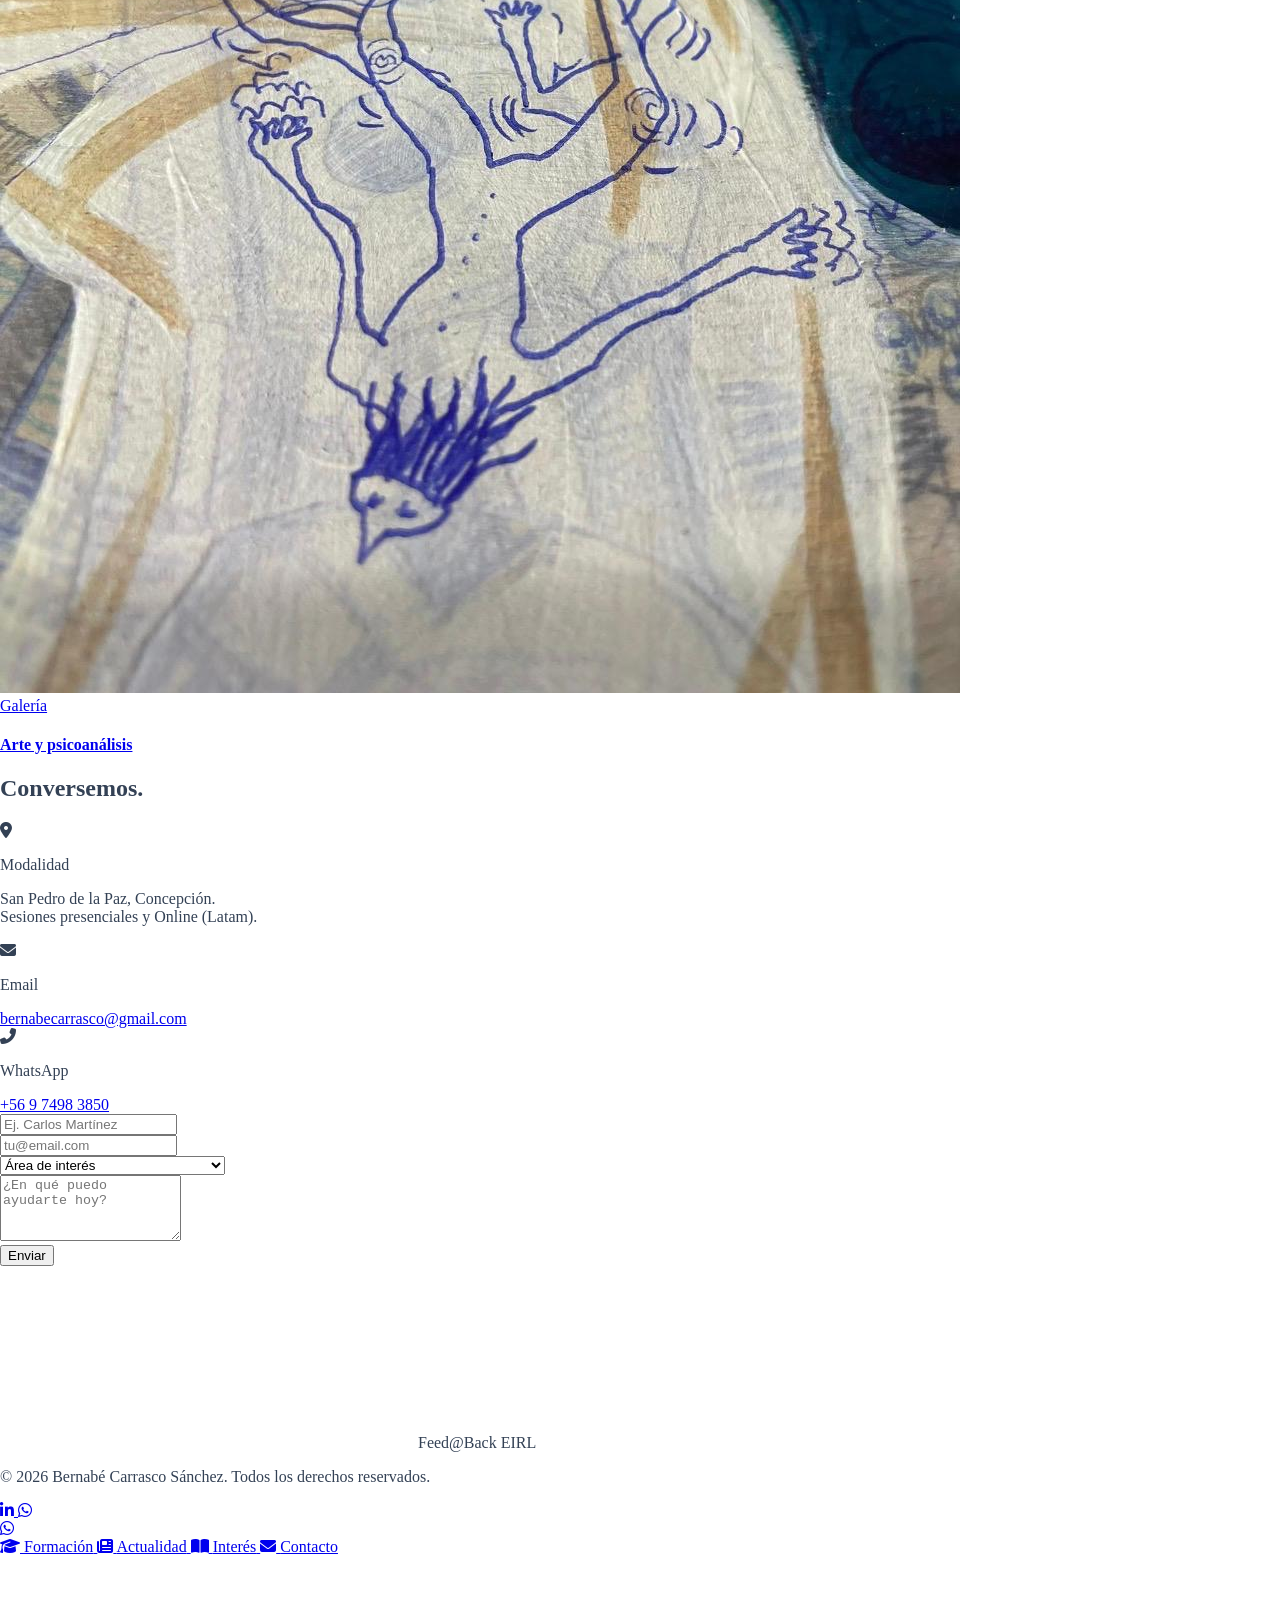
==== commit cb078db6: "Comprehensive optimization: Form to WhatsApp, SEO metadata, improved value prop, and mobile UX fixes" ====
--- a/index.html
+++ b/index.html
@@ -19,6 +19,31 @@
     <link rel="preconnect" href="https://fonts.googleapis.com">
     <link rel="preconnect" href="https://fonts.gstatic.com" crossorigin>
     <link href="https://fonts.googleapis.com/css2?family=Inter:wght@300;400;500;600&family=Playfair+Display:ital,wght@0,400;0,500;0,600;0,700;1,400;1,500&display=swap" rel="stylesheet">
+    
+    <!-- SEO & Canonical -->
+    <link rel="canonical" href="https://bernabe.cl/" />
+    
+    <!-- Structured Data (Schema.org) -->
+    <script type="application/ld+json">
+    {
+      "@context": "https://schema.org",
+      "@type": "ProfessionalService",
+      "name": "Bernabé Carrasco | Feed@Back",
+      "image": "https://bernabe.cl/logo-feedback.png",
+      "url": "https://bernabe.cl",
+      "telephone": "+56974983850",
+      "email": "bernabecarrasco@gmail.com",
+      "address": {
+        "@type": "PostalAddress",
+        "addressLocality": "Concepción",
+        "addressCountry": "CL"
+      },
+      "description": "Psicoterapia psicoanalítica y coaching ejecutivo para líderes y organizaciones.",
+      "sameAs": [
+        "https://www.linkedin.com/in/bernab%C3%A9-carrasco-s%C3%A1nchez-a4a3a851/"
+      ]
+    }
+    </script>
 
     <!-- FontAwesome -->
     <link rel="stylesheet" href="https://cdnjs.cloudflare.com/ajax/libs/font-awesome/6.4.0/css/all.min.css">
@@ -185,7 +210,7 @@
                     </h1>
 
                     <p class="text-lg text-slate-600 mb-10 max-w-lg leading-relaxed">
-                        Postgrado en Psicología Clínica y la Salud, coaching ejecutivo y formación para equipos.
+                        Metodologías clínicas para potenciar el alto desempeño en directivos y cohesión en equipos de alta complejidad.
                     </p>
 
                     <div class="flex flex-col sm:flex-row gap-4">
@@ -226,8 +251,8 @@
                     <div class="absolute -bottom-6 -right-6 w-32 h-32 bg-brand-accentLight rounded-full z-0"></div>
 
                     <div class="relative z-10 rounded-[2rem] overflow-hidden shadow-2xl">
-                        <img src="24 abr 2026, 10_40_23 p.m..png" alt="Bernabé Carrasco Sánchez"
-                            class="w-full h-auto object-cover aspect-[4/5] sm:aspect-[4/3] lg:aspect-[4/5] filter contrast-105">
+                        <img src="sobre-mi.png" alt="Bernabé Carrasco Sánchez"
+                            class="w-full h-auto object-cover aspect-[4/5] sm:aspect-[4/3] lg:aspect-[4/5] filter contrast-105" loading="lazy">
 
                         <!-- Floating Badge -->
                         <div
@@ -508,7 +533,7 @@
                 <!-- Contact Form -->
                 <div class="bg-slate-800/50 p-8 sm:p-10 rounded-[2rem] border border-slate-700/50 backdrop-blur-sm">
                     <form
-                        onsubmit="event.preventDefault(); alert('Mensaje enviado. En producción, conectar a un backend.');"
+                        id="contact-form"
                         class="space-y-6">
                         <div>
                             <label class="sr-only">Nombre completo</label>
@@ -574,14 +599,29 @@
     </footer>
 
     <!-- Botón Flotante WhatsApp -->
-    <a href="https://wa.me/56974983850?text=Hola%20Bernabé,%20estoy%20en%20tu%20sitio%20web%20y%20me%20gustaría%20información."
-        target="_blank"
-        class="fixed bottom-6 right-6 sm:bottom-8 sm:right-8 w-14 h-14 sm:w-16 sm:h-16 bg-brand-whatsapp text-white rounded-full flex items-center justify-center text-3xl shadow-[0_10px_30px_rgba(16,185,129,0.3)] hover:scale-110 transition-transform z-50 hover:bg-[#0ea674] tap-highlight-transparent">
+    <a href="https://wa.me/56974983850" target="_blank"
+        class="fixed bottom-[100px] right-6 bg-brand-whatsapp text-white w-14 h-14 rounded-full flex items-center justify-center text-2xl shadow-premium-hover z-[100] transition-transform hover:scale-110 tap-highlight-transparent md:bottom-10">
         <i class="fab fa-whatsapp"></i>
     </a>
 
     <!-- Scripts -->
     <script src="script.js"></script>
+    <script>
+        document.getElementById('contact-form').addEventListener('submit', function(e) {
+            e.preventDefault();
+            const form = e.target;
+            const name = form.querySelector('input[placeholder*="Ej."]').value;
+            const email = form.querySelector('input[type="email"]').value;
+            const interest = form.querySelector('select').options[form.querySelector('select').selectedIndex].text;
+            const message = form.querySelector('textarea').value;
+            
+            const text = `Hola Bernabé, me contacto a través de tu web.\n\n*Nombre:* ${name}\n*Email:* ${email}\n*Interés:* ${interest}\n*Mensaje:* ${message}`;
+            const encodedText = encodeURIComponent(text);
+            const whatsappUrl = `https://wa.me/56974983850?text=${encodedText}`;
+            
+            window.open(whatsappUrl, '_blank');
+        });
+    </script>
 
     <!-- Bottom Navigation Bar (Mobile App Style) -->
     <nav class="fixed bottom-0 left-0 right-0 bg-white border-t border-slate-200 z-[100] px-2 py-2 md:hidden flex justify-around items-center shadow-[0_-4px_20px_rgba(0,0,0,0.05)]">
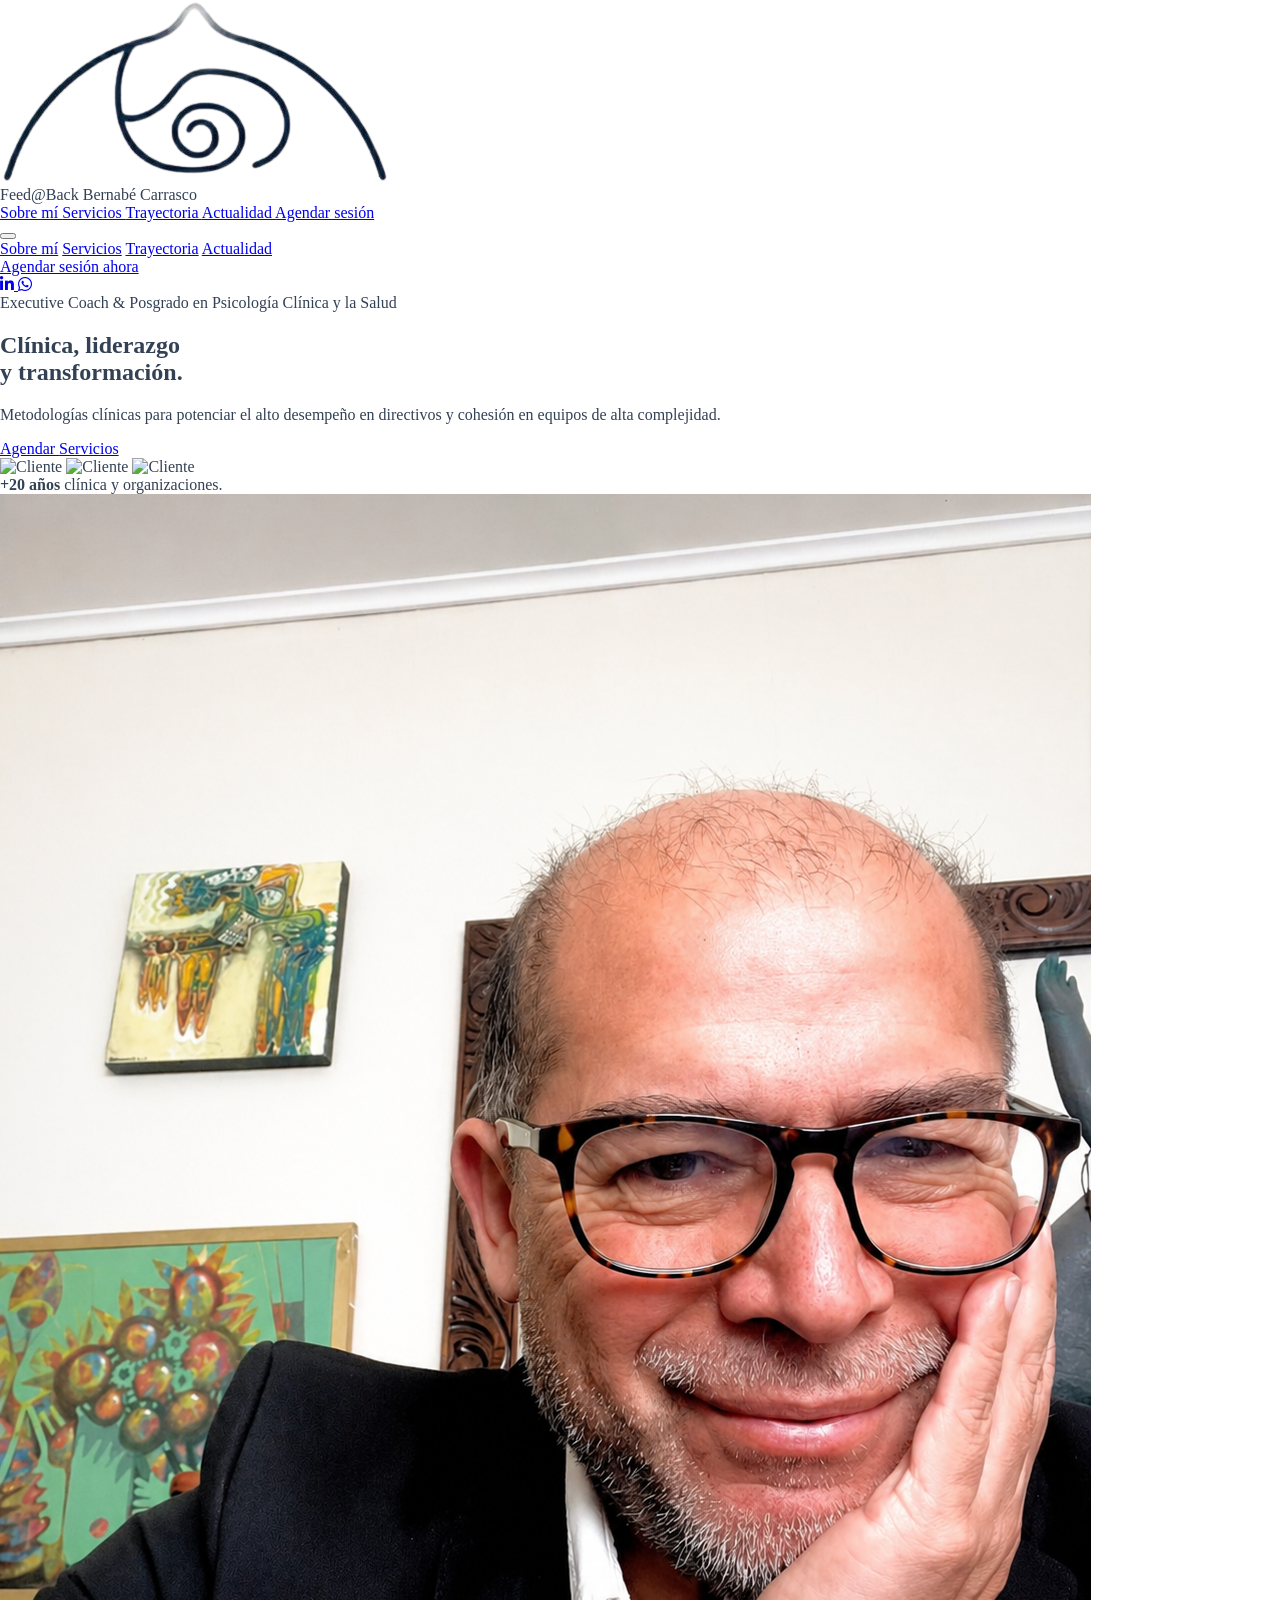
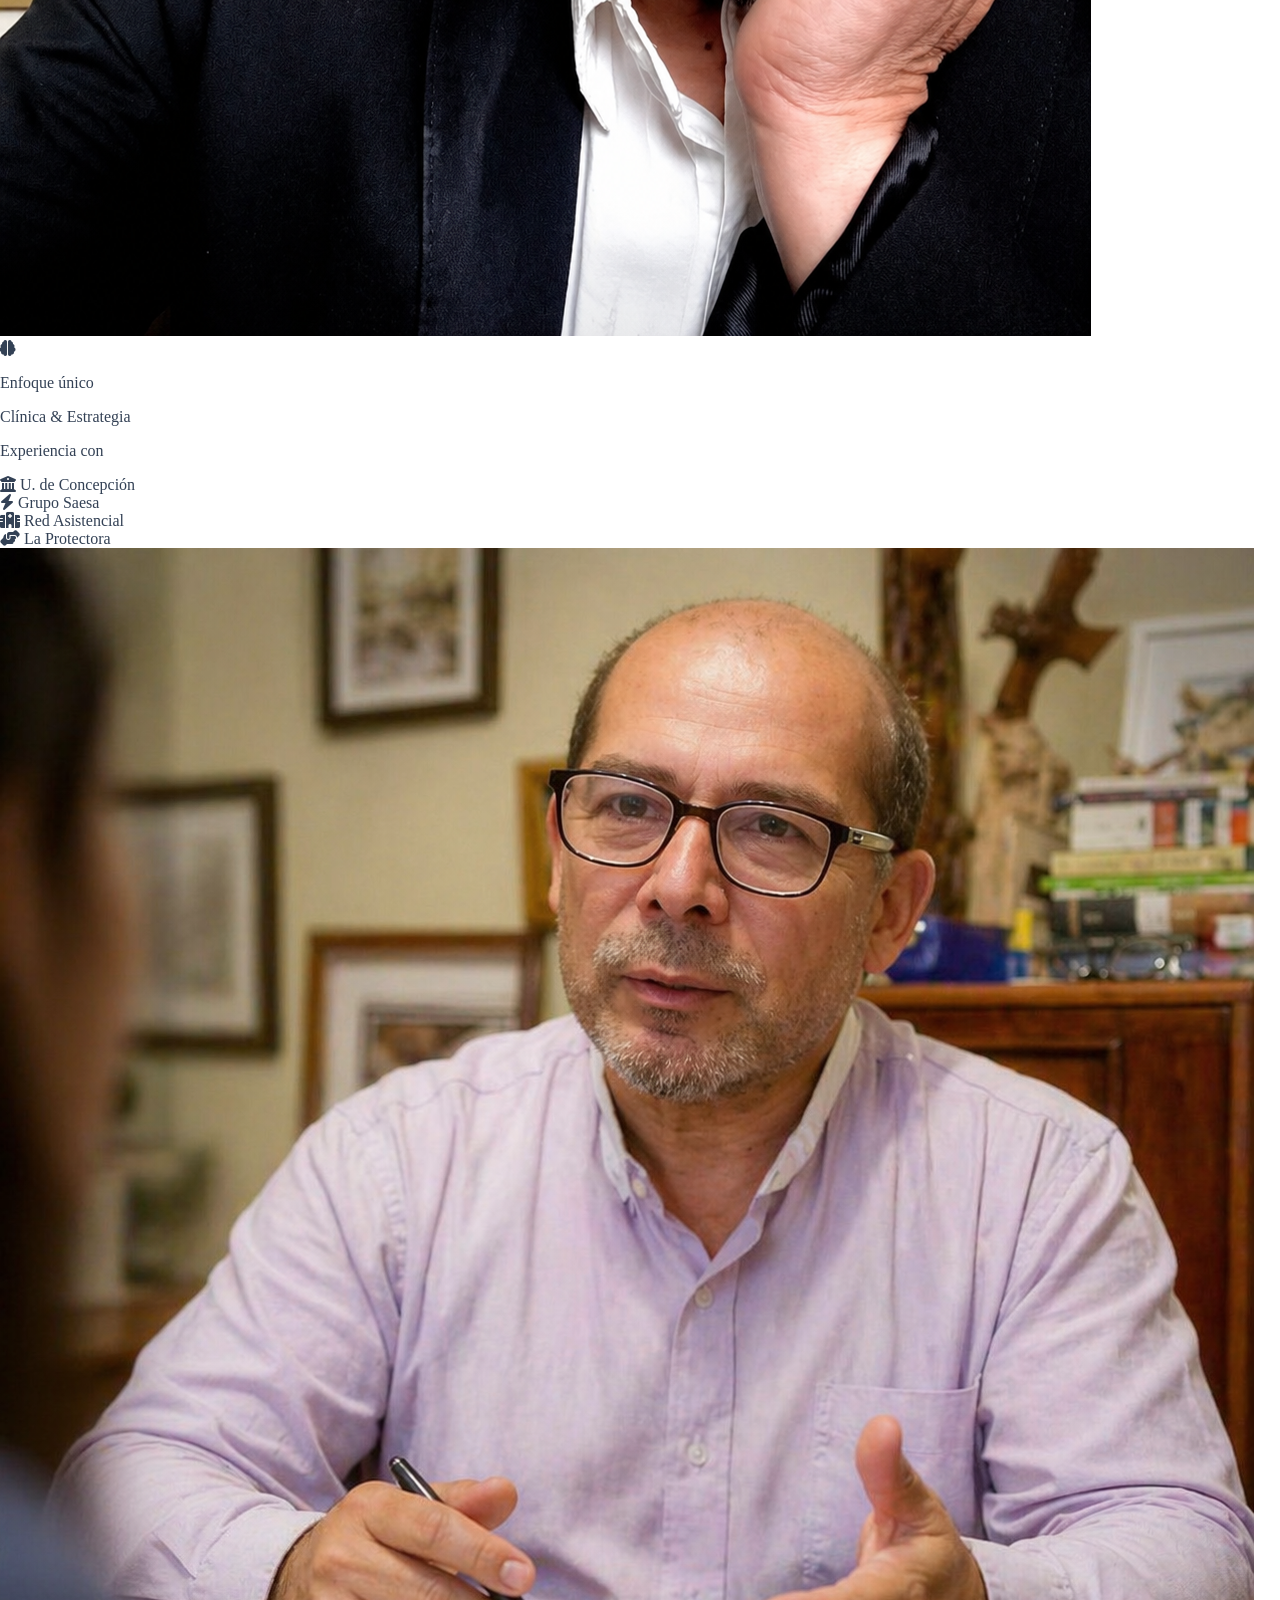
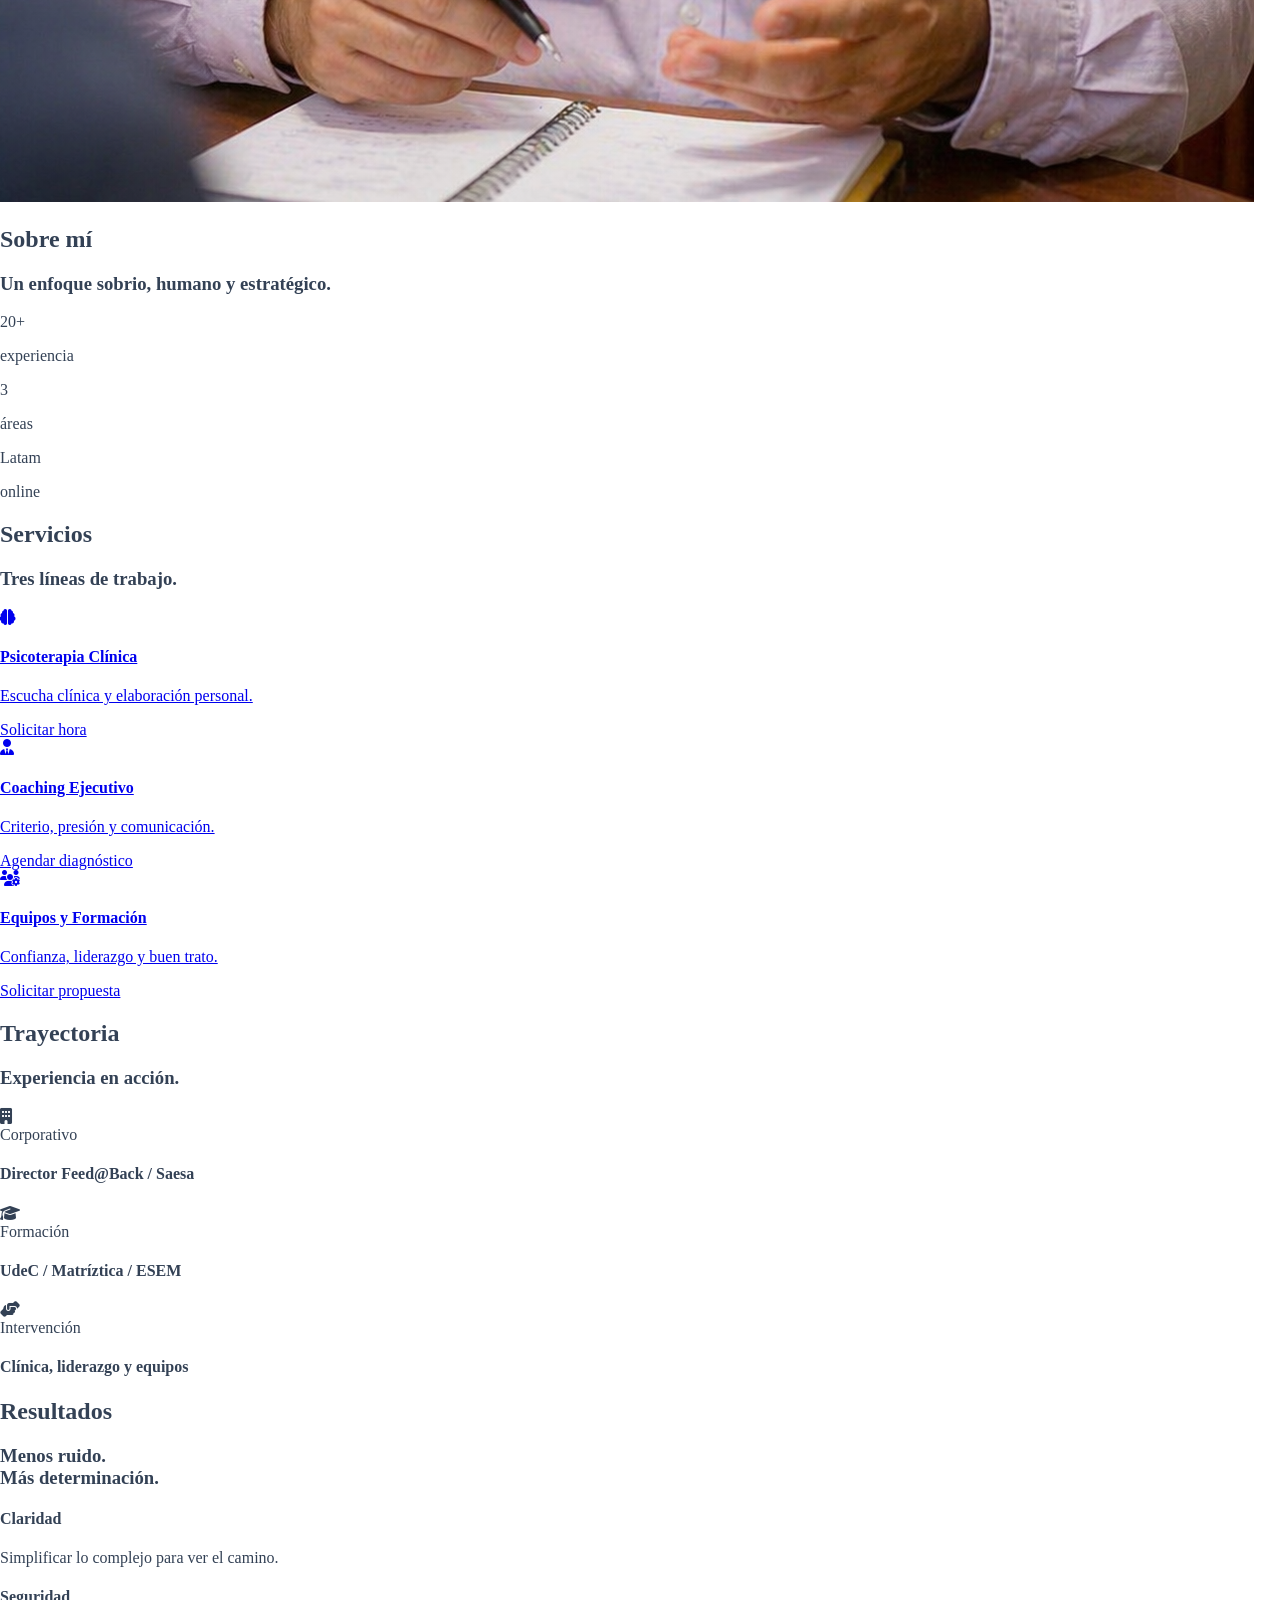
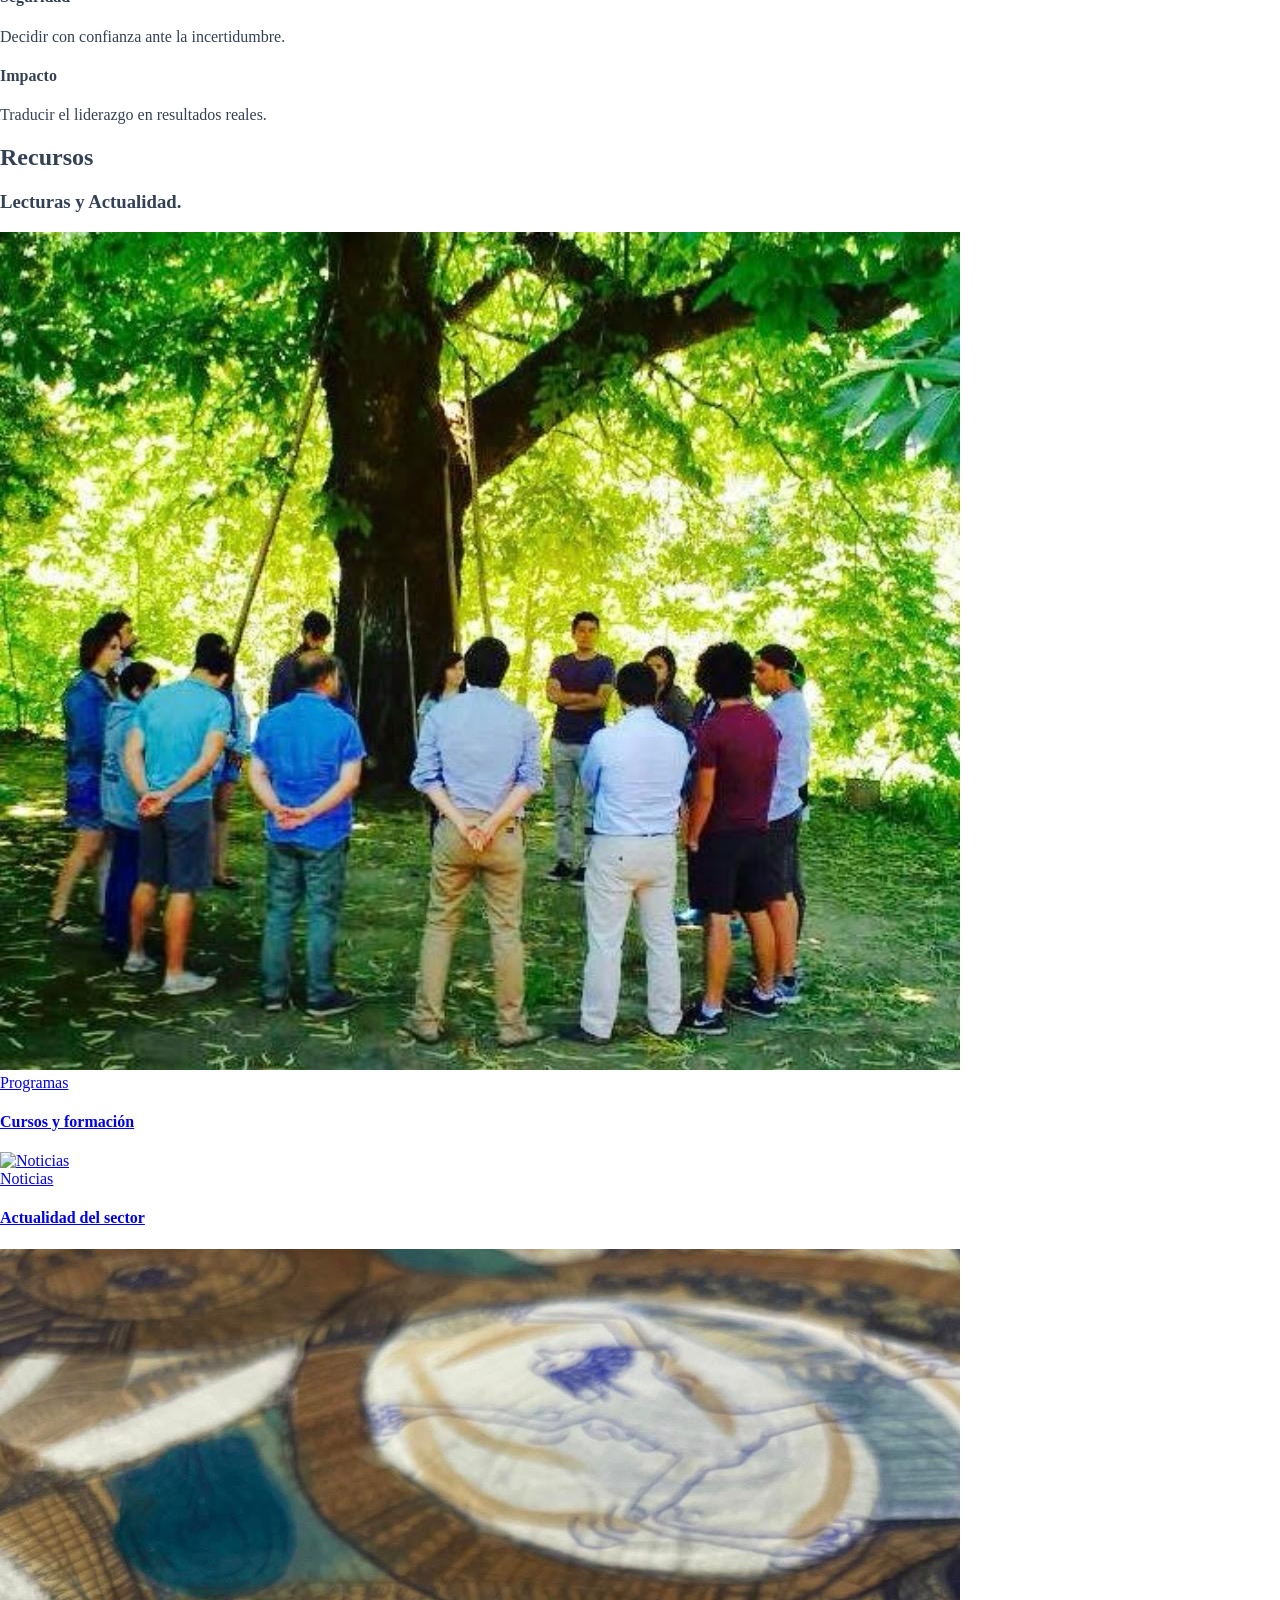
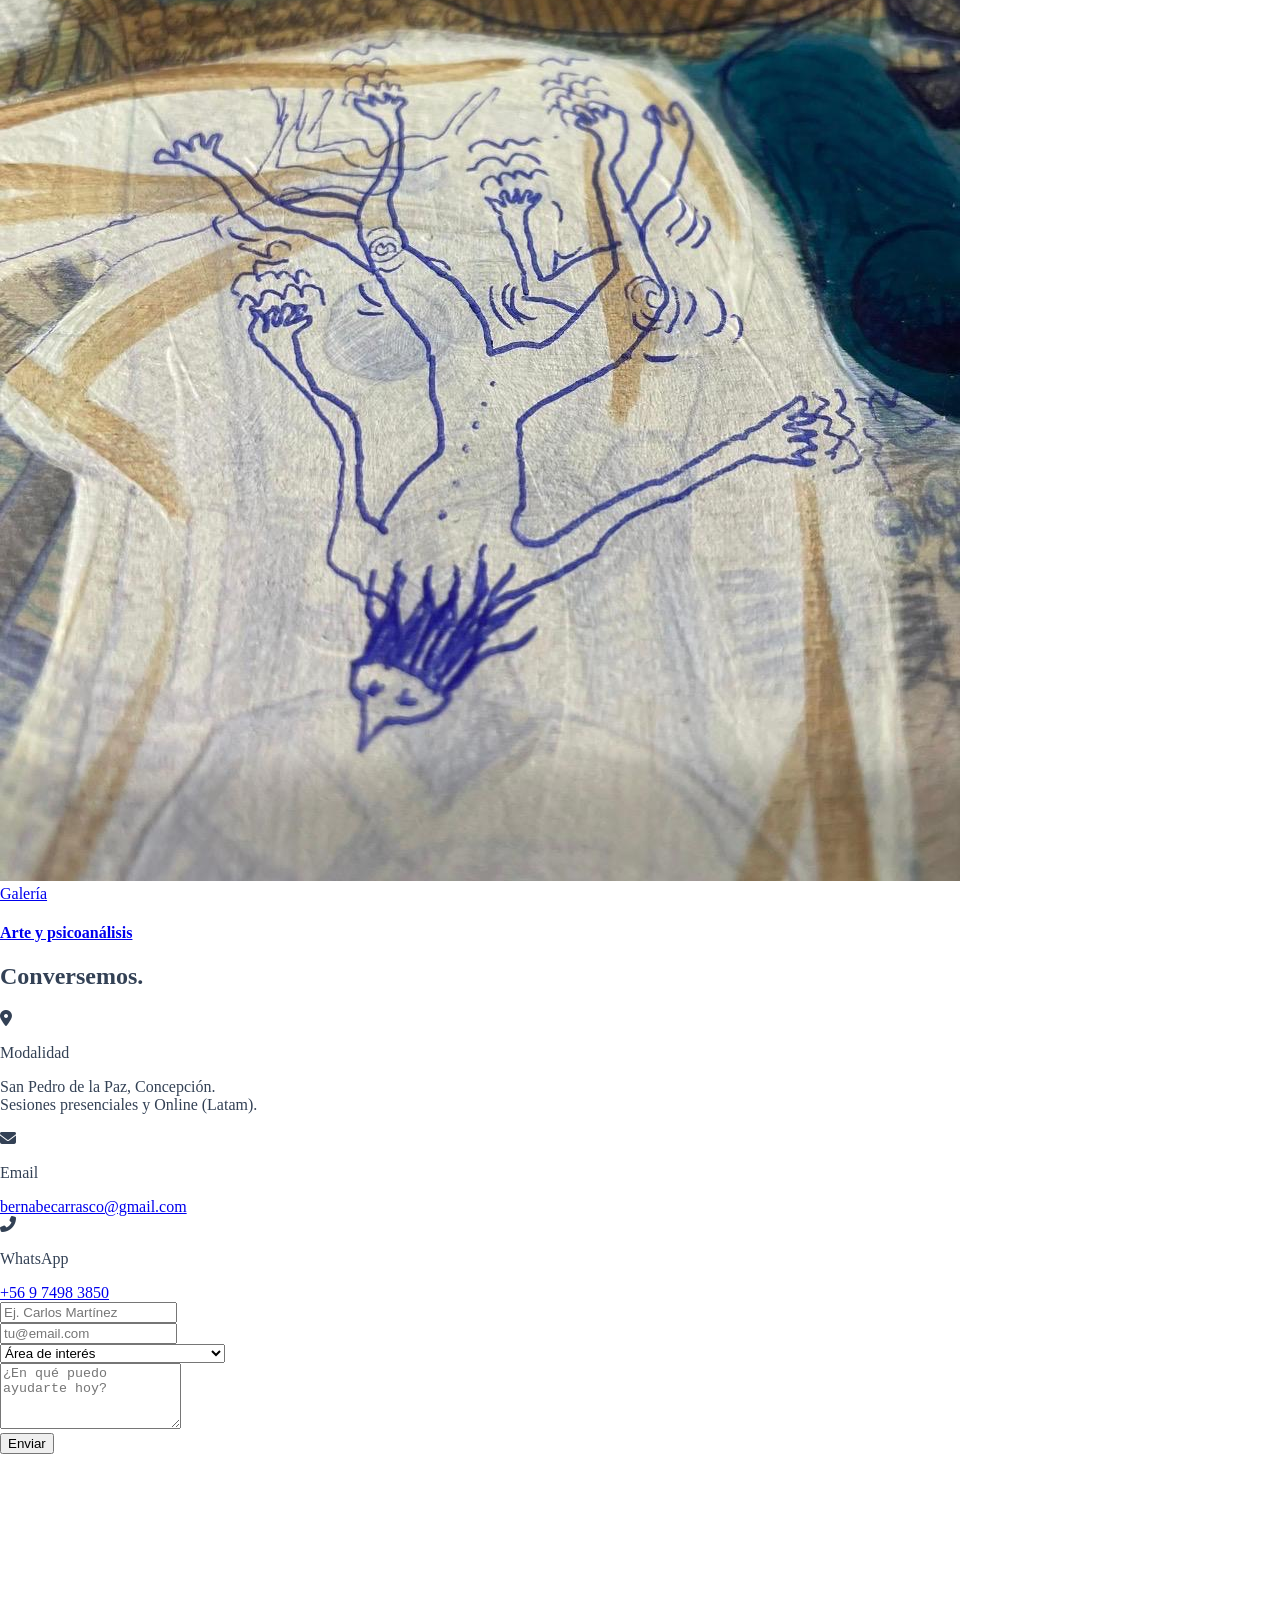
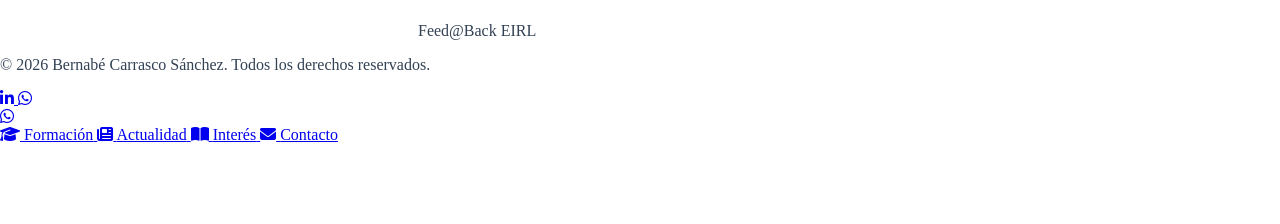
==== commit e2038516: "Fix: Restore original Hero image and separate it from Sobre Mi image" ====
--- a/index.html
+++ b/index.html
@@ -251,7 +251,7 @@
                     <div class="absolute -bottom-6 -right-6 w-32 h-32 bg-brand-accentLight rounded-full z-0"></div>
 
                     <div class="relative z-10 rounded-[2rem] overflow-hidden shadow-2xl">
-                        <img src="sobre-mi.png" alt="Bernabé Carrasco Sánchez"
+                        <img src="24 abr 2026, 10_40_23 p.m..png" alt="Bernabé Carrasco Sánchez"
                             class="w-full h-auto object-cover aspect-[4/5] sm:aspect-[4/3] lg:aspect-[4/5] filter contrast-105" loading="lazy">
 
                         <!-- Floating Badge -->
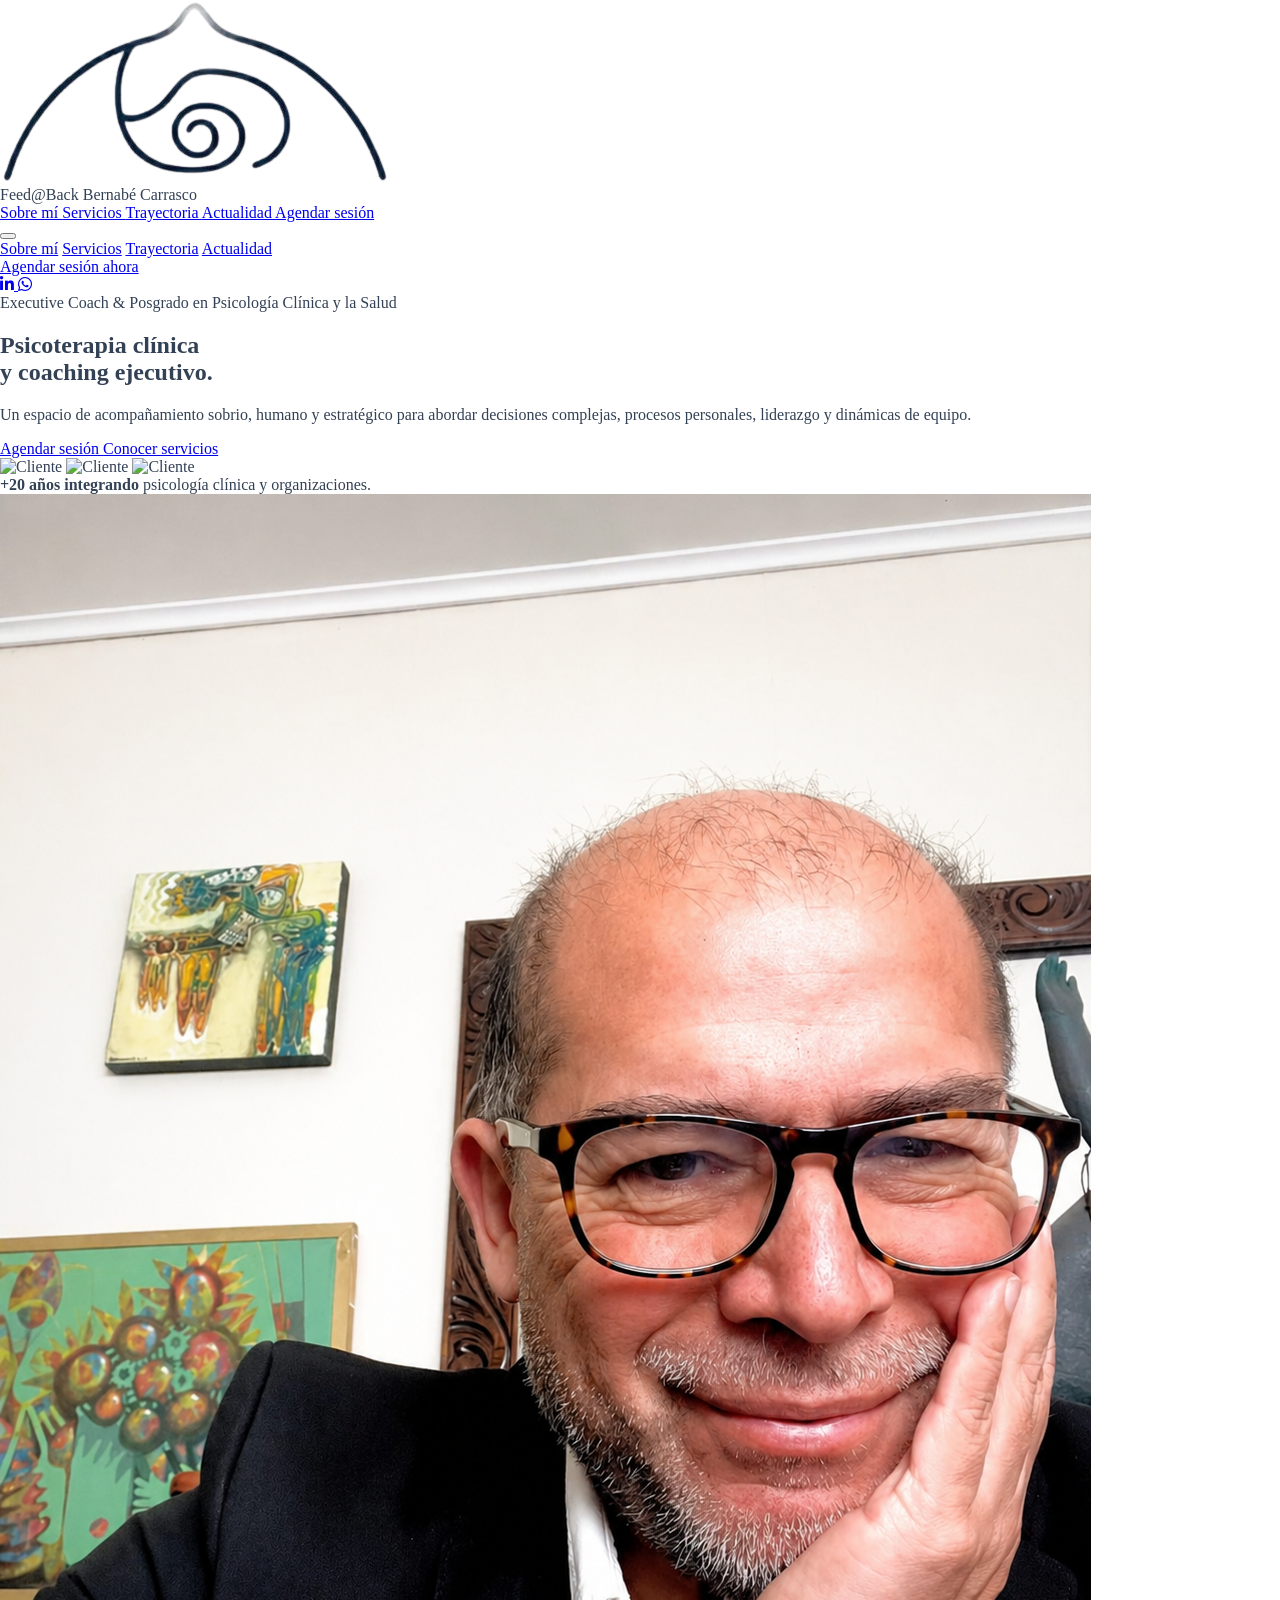
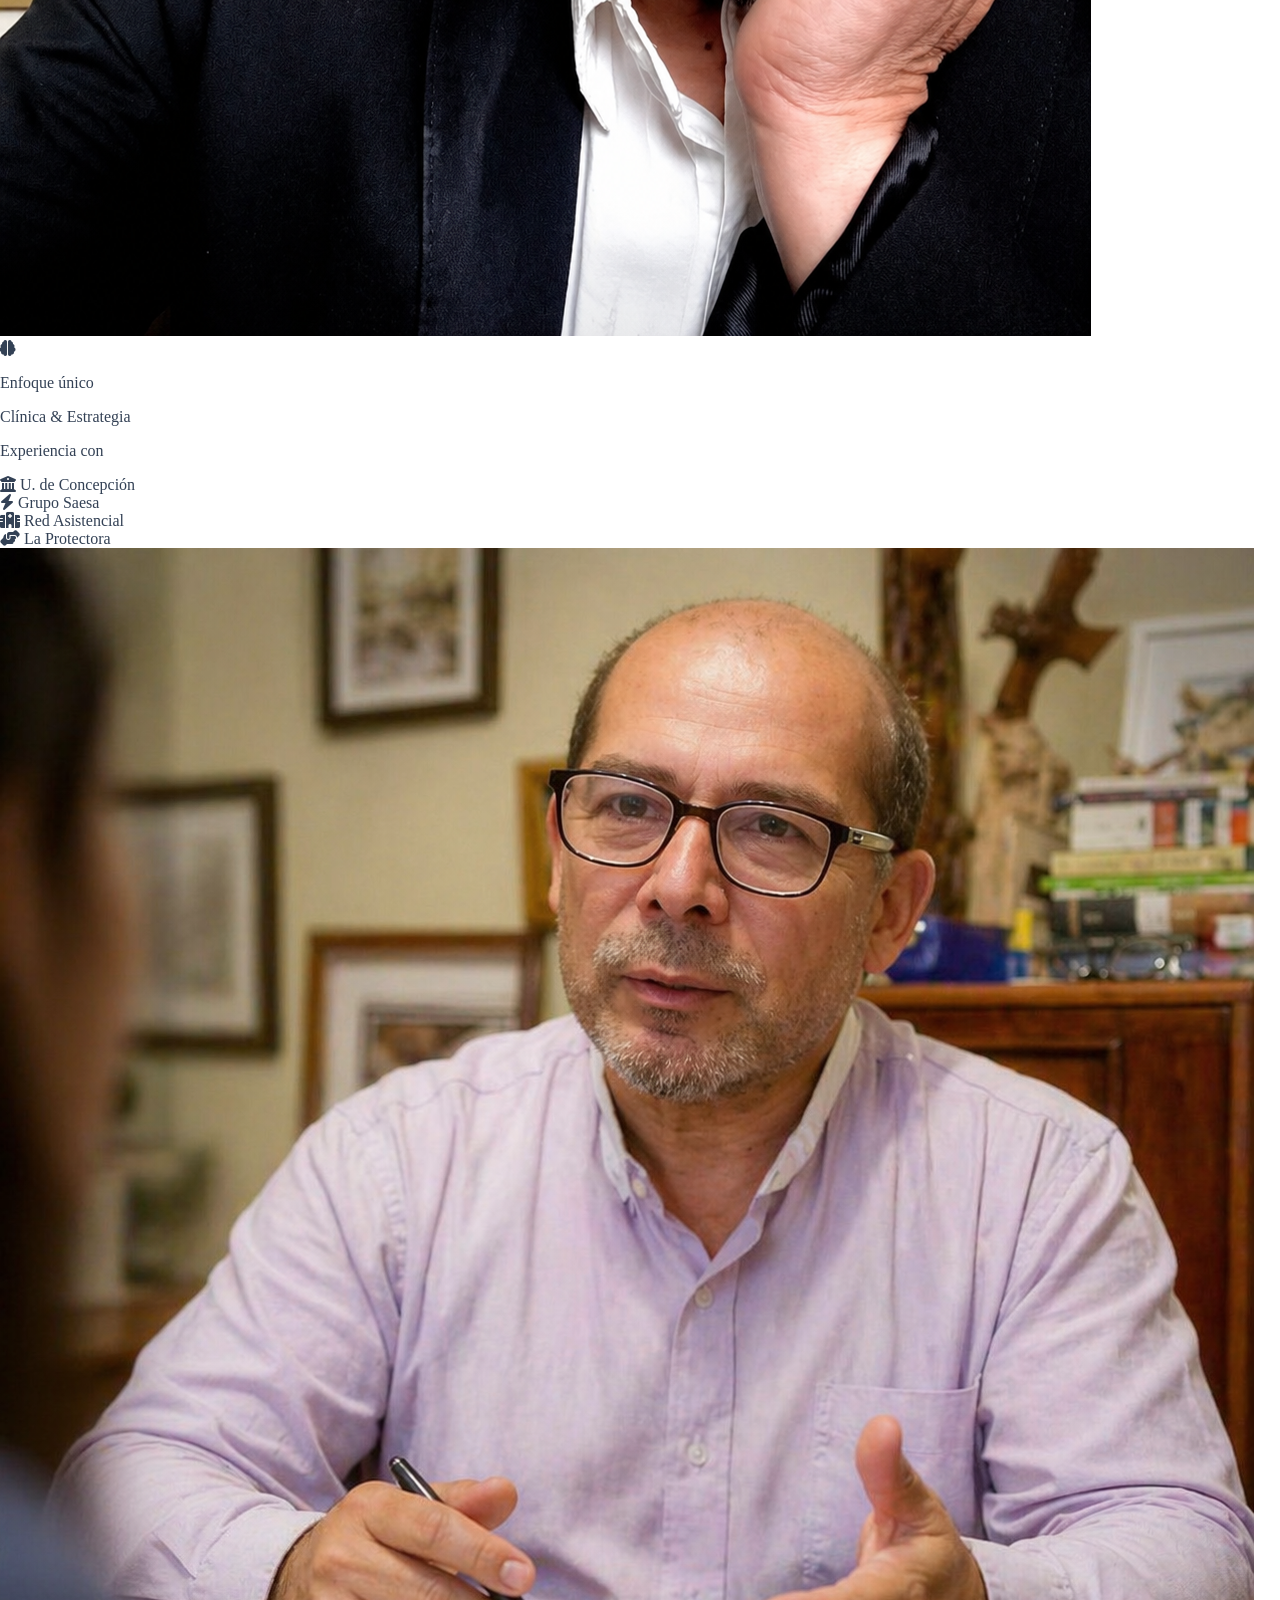
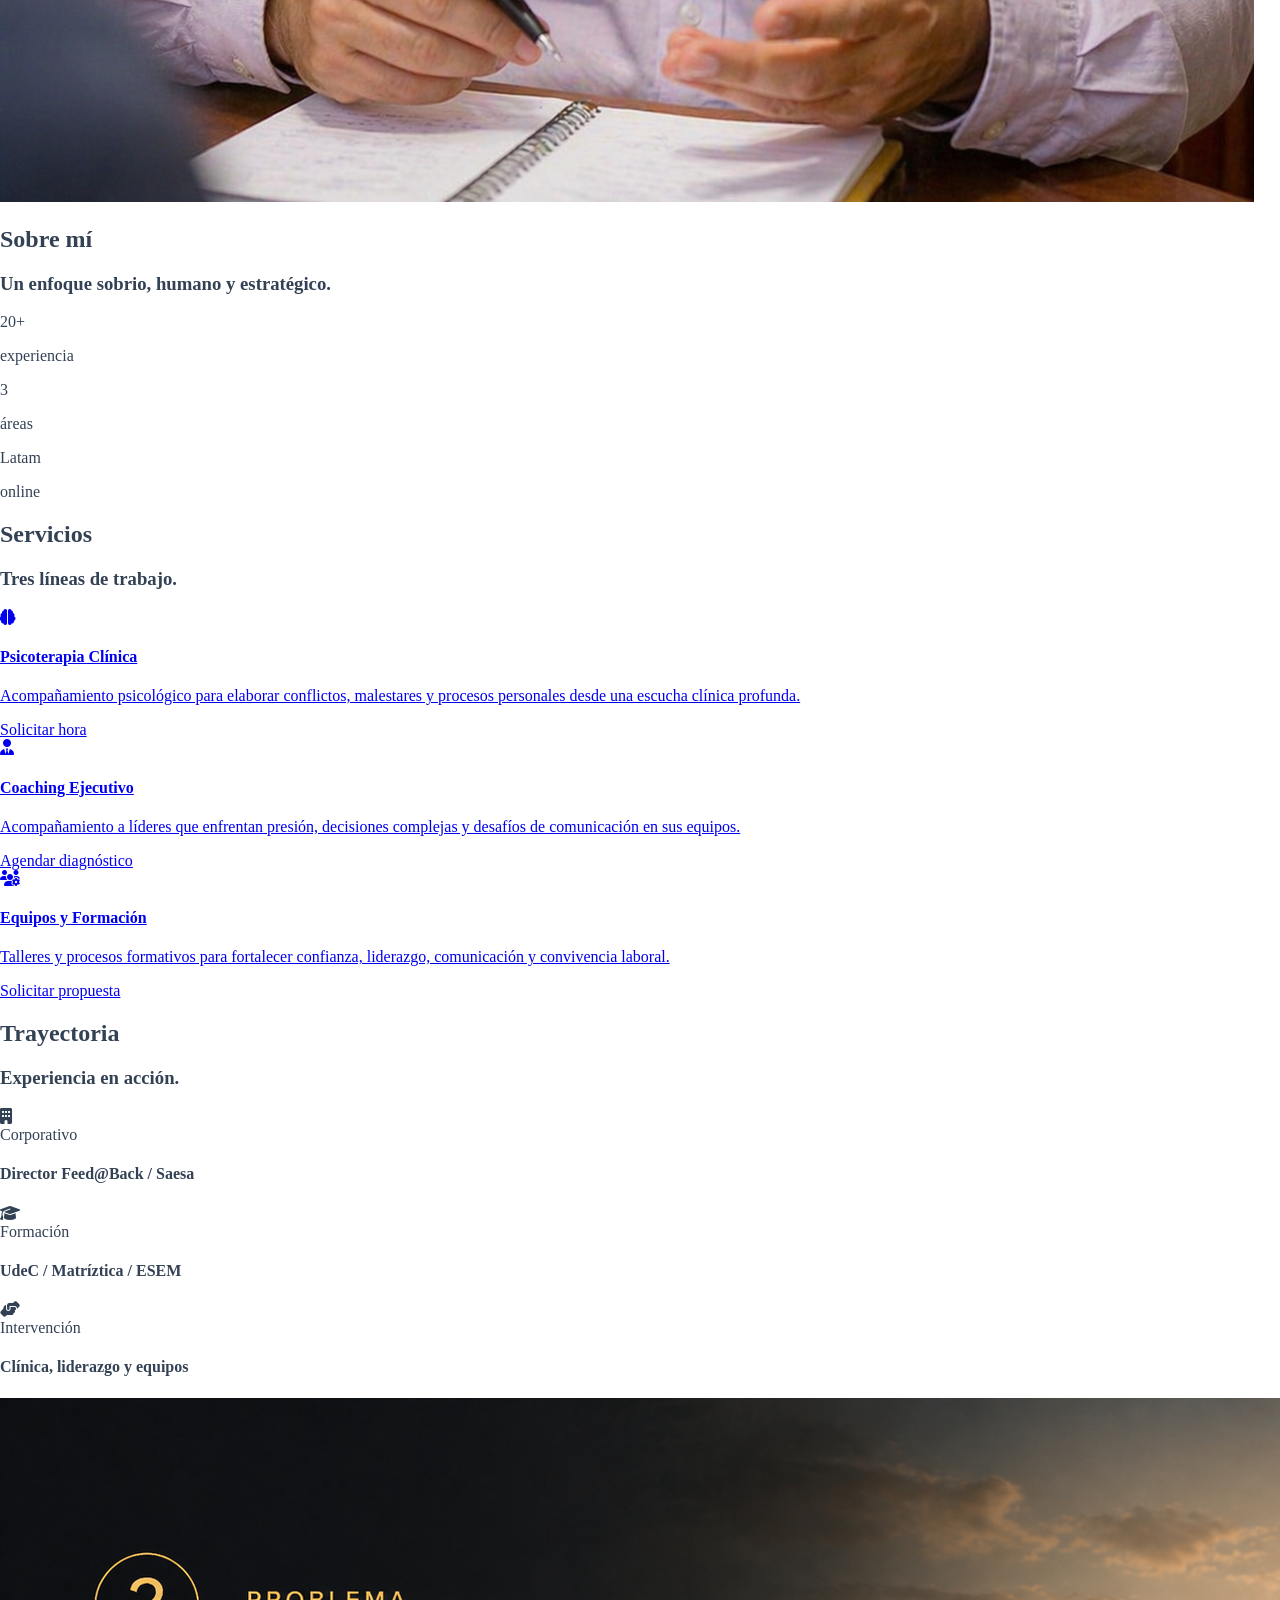
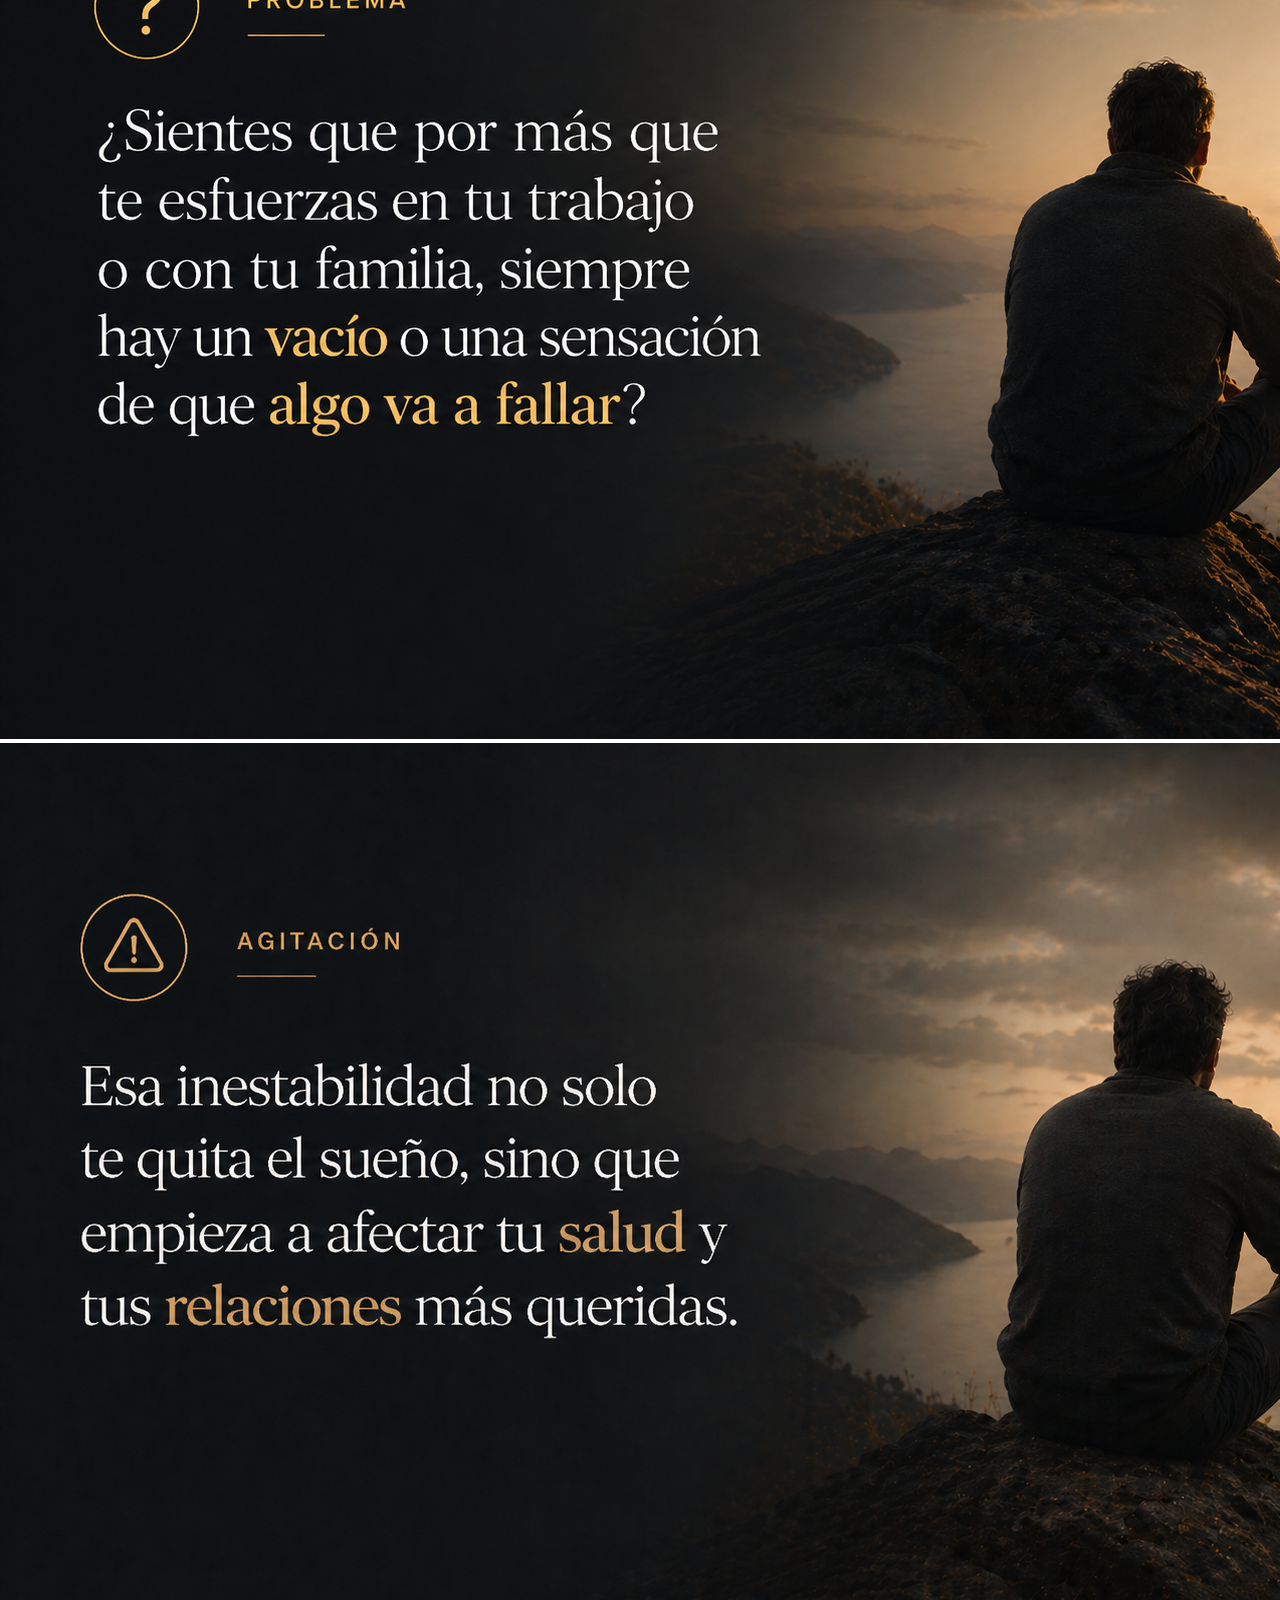
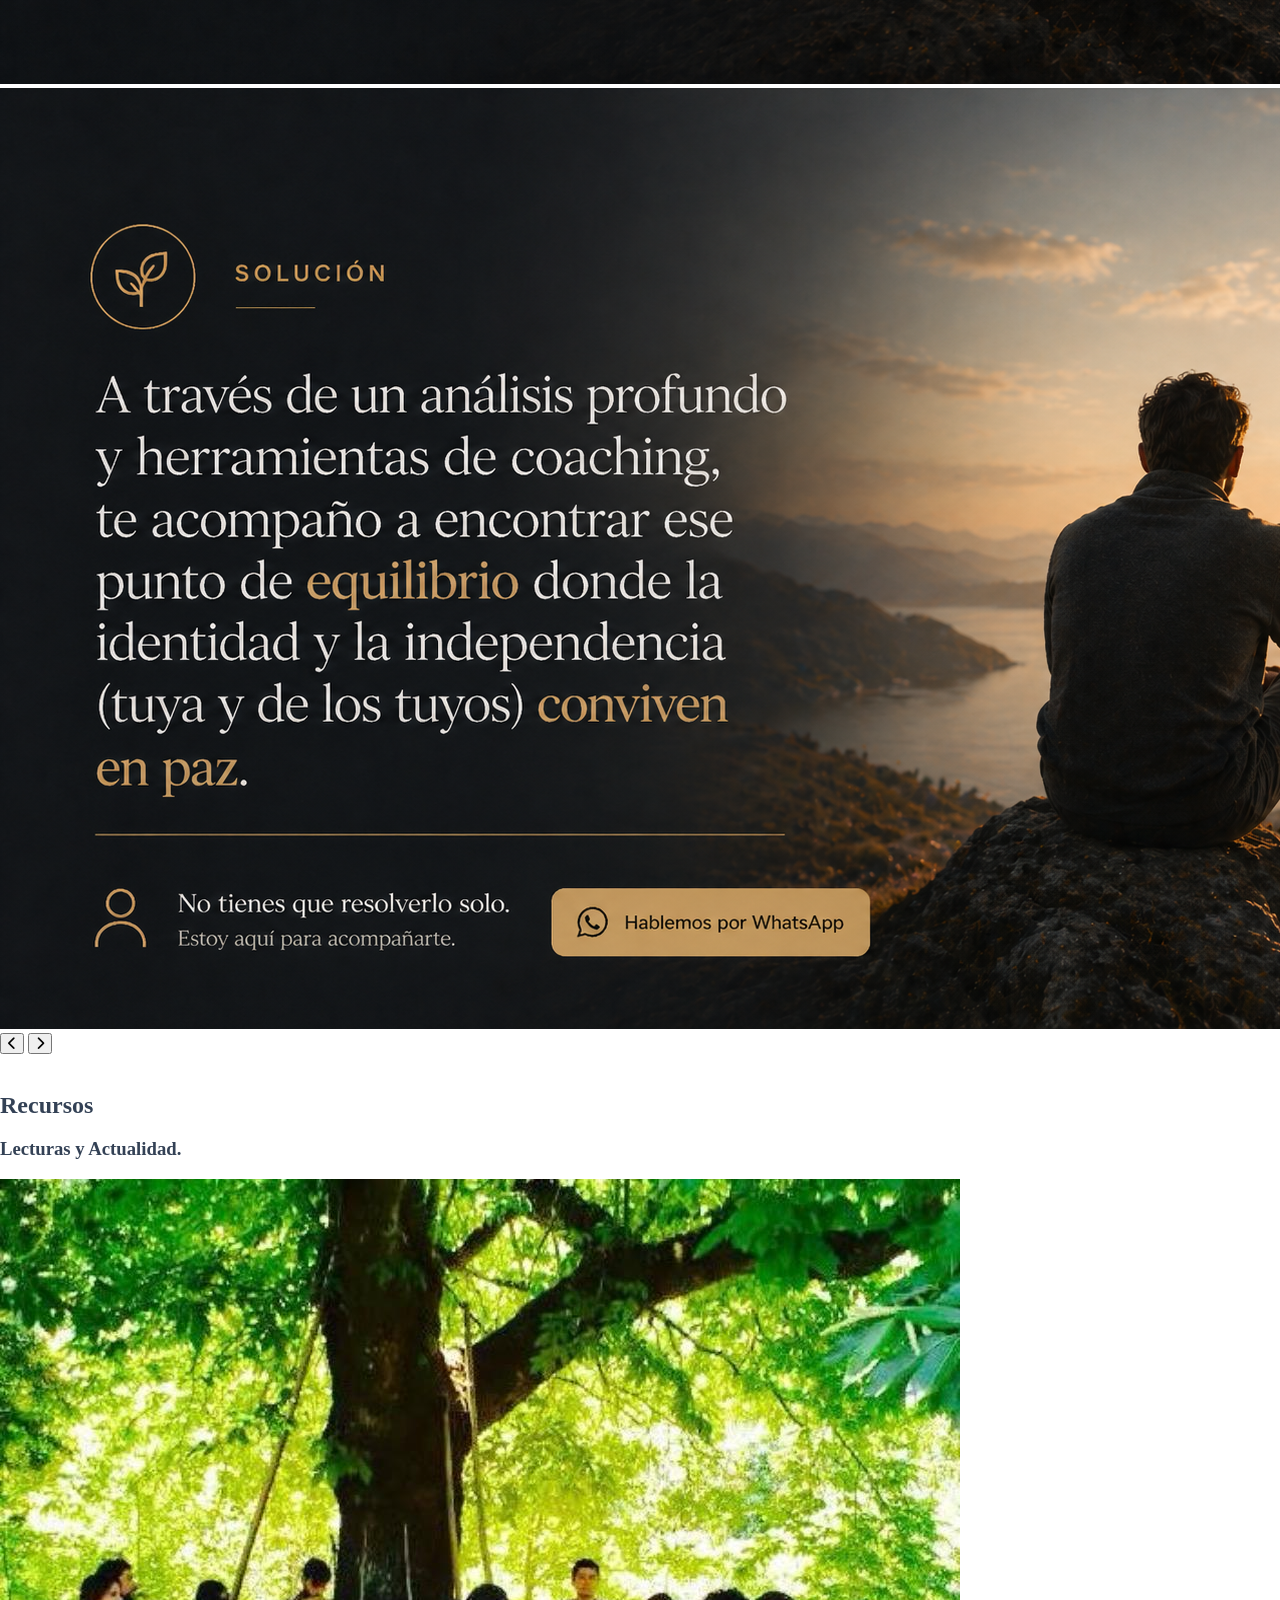
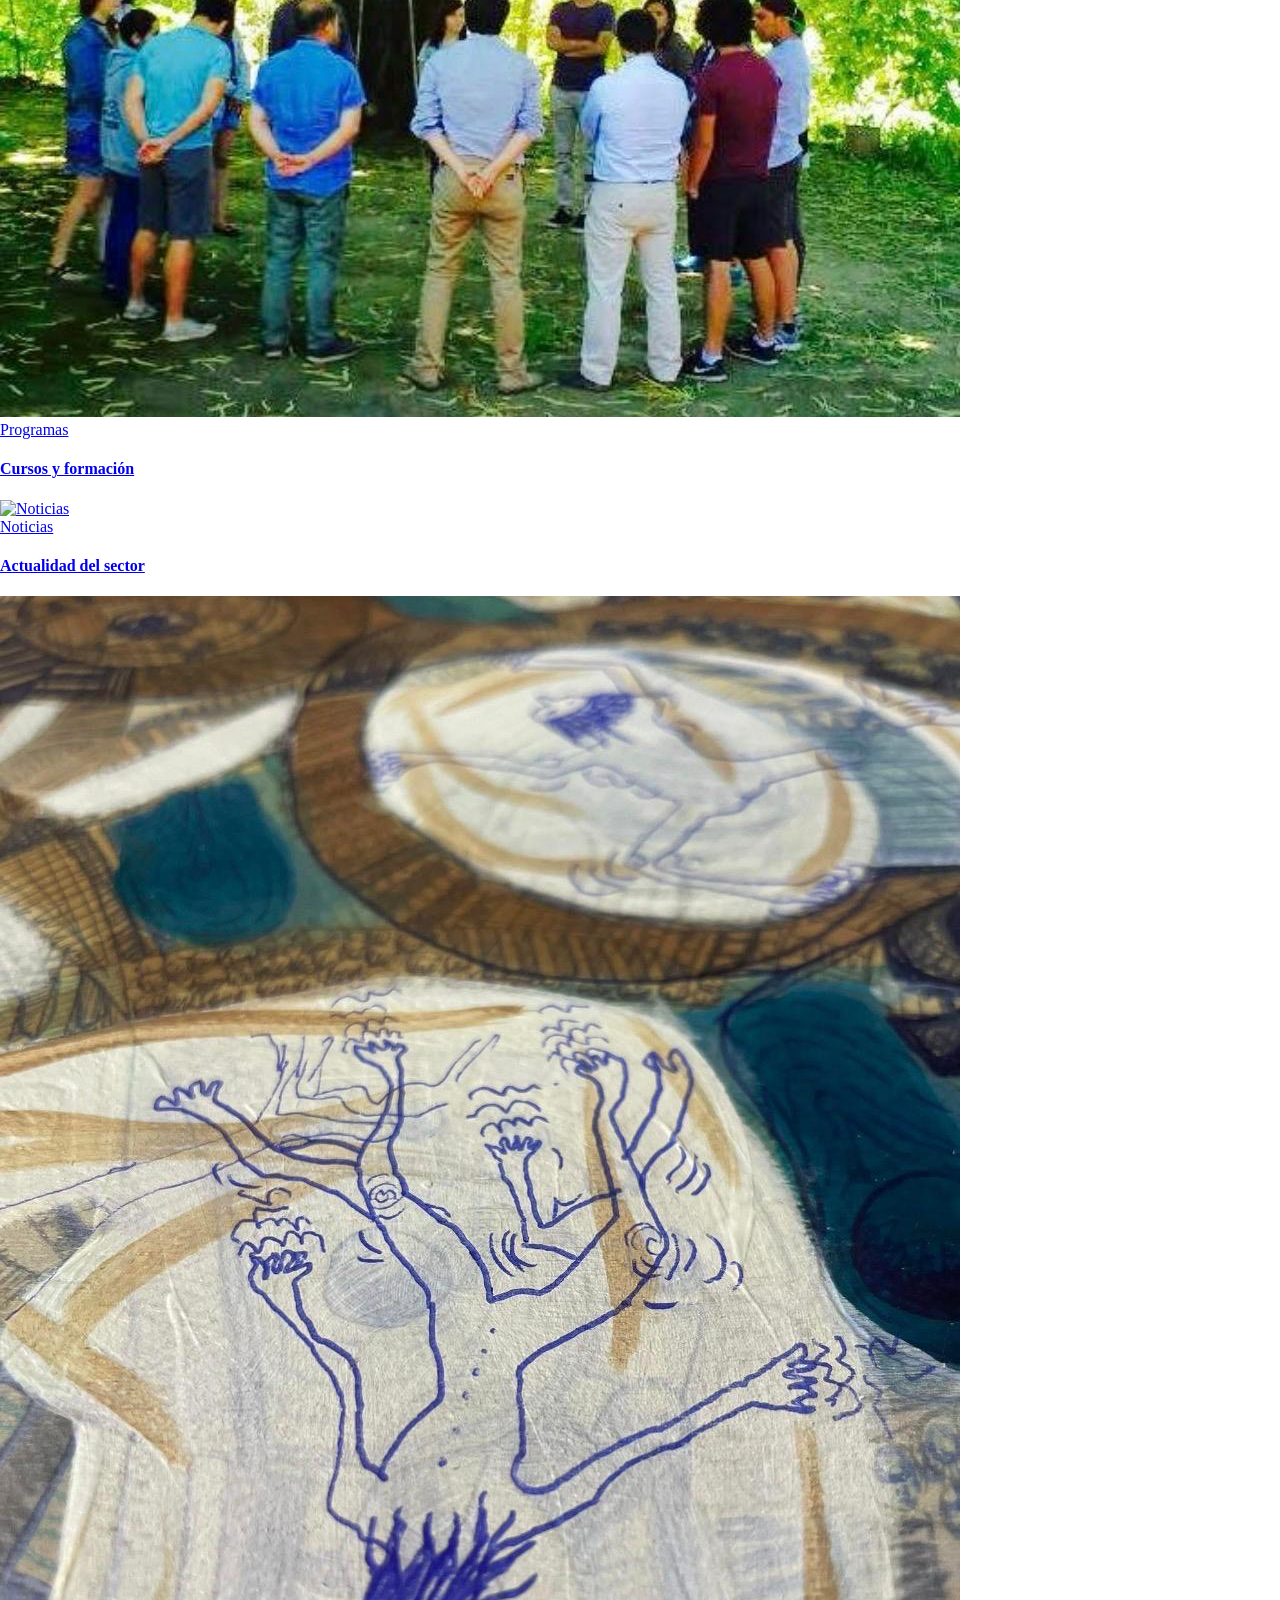
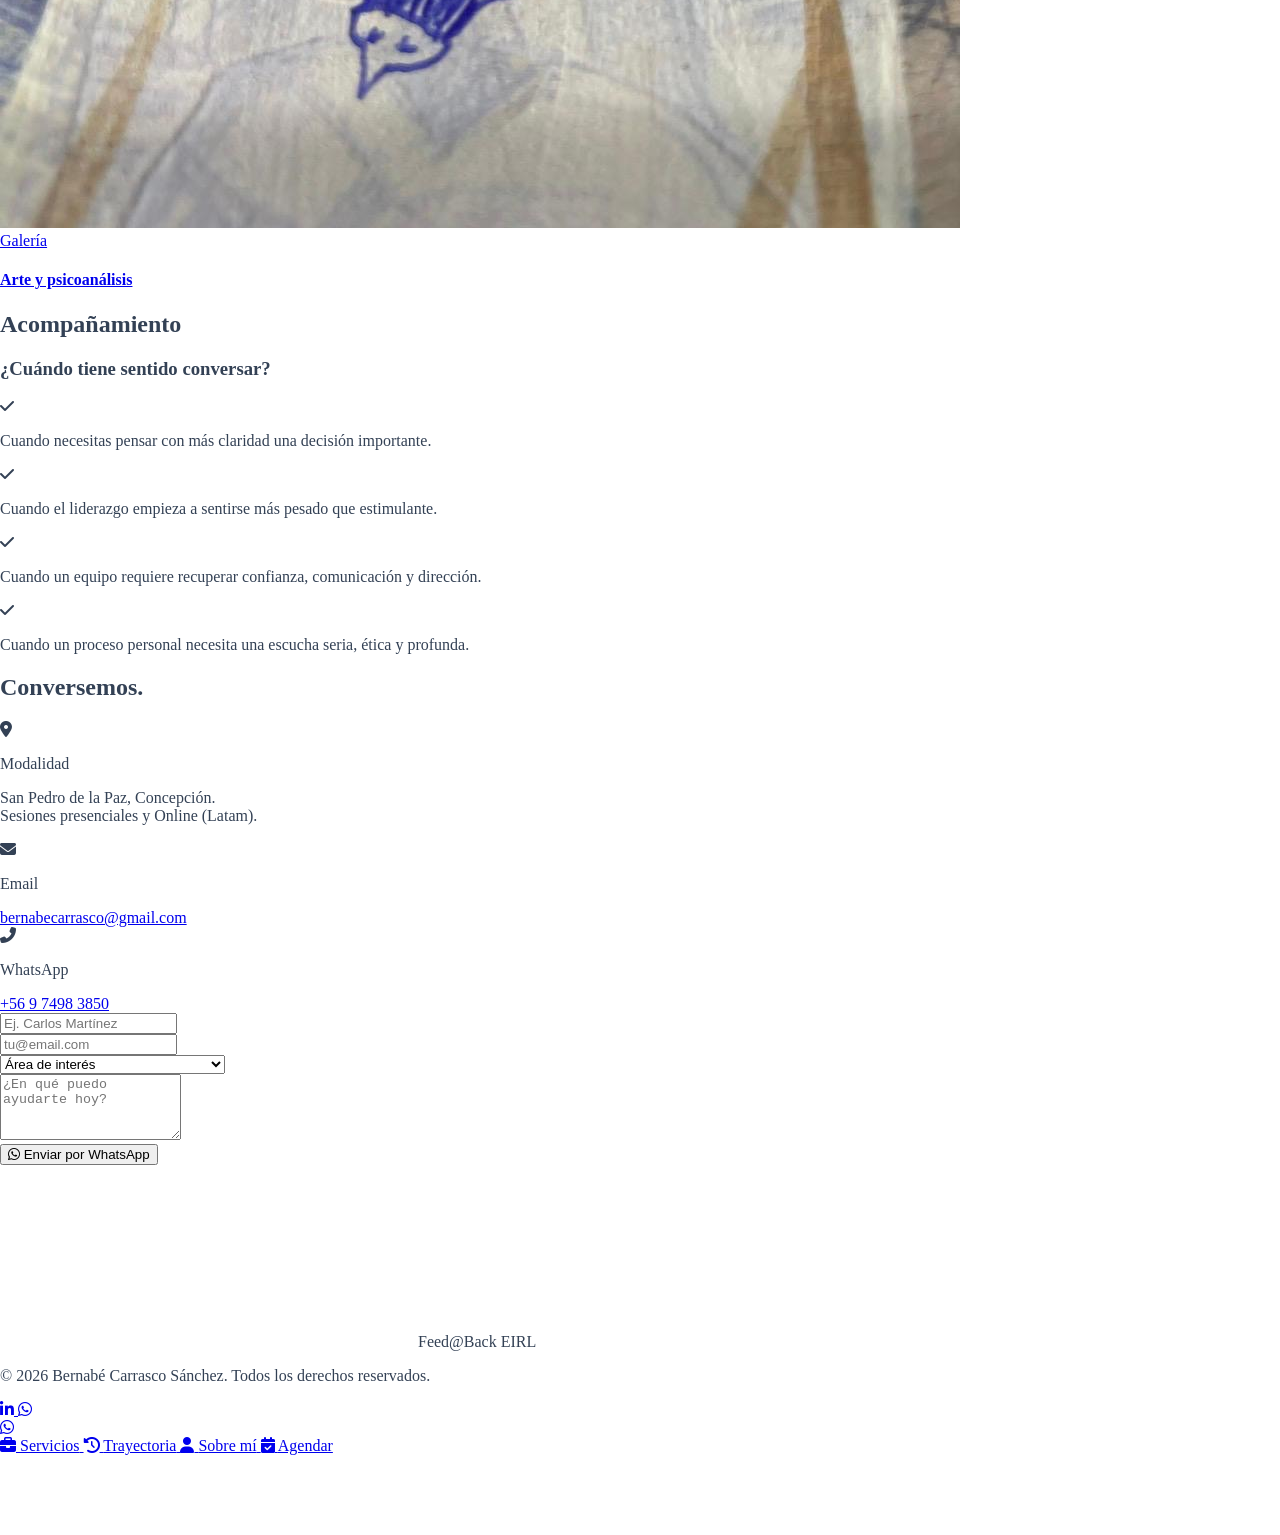
==== commit 85a9abd7: "feat: optimización comercial completa — nuevo copy, carrusel de resultados, navegación estratégica y" ====
--- a/index.html
+++ b/index.html
@@ -3,7 +3,7 @@
 
 <head>
     <meta charset="UTF-8">
-    <meta name="viewport" content="width=device-width, initial-scale=1.0, maximum-scale=1.0, user-scalable=no">
+    <meta name="viewport" content="width=device-width, initial-scale=1.0">
     <title>Bernabé Carrasco | Posgrado en Psicología Clínica y la Salud & Executive Coach</title>
     <meta name="description"
         content="Postgrado en Psicología Clínica y la Salud, coaching ejecutivo y formación para equipos por Bernabé Carrasco Sánchez. Más de 20 años de experiencia.">
@@ -205,23 +205,23 @@
 
                     <h1
                         class="font-serif text-4xl sm:text-5xl md:text-6xl font-bold text-brand-primary leading-[1.1] mb-6">
-                        Clínica, liderazgo <br>
-                        <span class="text-brand-accent italic font-normal">y transformación.</span>
+                        Psicoterapia clínica <br>
+                        <span class="text-brand-accent italic font-normal">y coaching ejecutivo.</span>
                     </h1>
 
                     <p class="text-lg text-slate-600 mb-10 max-w-lg leading-relaxed">
-                        Metodologías clínicas para potenciar el alto desempeño en directivos y cohesión en equipos de alta complejidad.
+                        Un espacio de acompañamiento sobrio, humano y estratégico para abordar decisiones complejas, procesos personales, liderazgo y dinámicas de equipo.
                     </p>
 
                     <div class="flex flex-col sm:flex-row gap-4">
                         <a href="https://wa.me/56974983850?text=Hola%20Bernabé,%20me%20gustaría%20agendar%20una%20sesión%20diagnóstica."
                             target="_blank"
                             class="inline-flex justify-center items-center px-8 py-4 bg-brand-primary text-white text-base font-medium rounded-full hover:bg-slate-800 transition-all shadow-premium hover:shadow-premium-hover transform hover:-translate-y-1 tap-highlight-transparent w-full sm:w-auto">
-                            Agendar
+                            Agendar sesión
                         </a>
                         <a href="#servicios"
                             class="inline-flex justify-center items-center px-8 py-4 bg-white text-brand-primary border border-slate-200 text-base font-medium rounded-full hover:border-brand-primary hover:bg-slate-50 transition-all tap-highlight-transparent w-full sm:w-auto">
-                            Servicios
+                            Conocer servicios
                         </a>
                     </div>
 
@@ -238,8 +238,8 @@
                                 alt="Cliente">
                         </div>
                         <div class="text-sm text-slate-500 font-medium">
-                            <strong class="text-brand-primary block">+20 años</strong>
-                            clínica y organizaciones.
+                            <strong class="text-brand-primary block">+20 años integrando</strong>
+                            psicología clínica y organizaciones.
                         </div>
                     </div>
                 </div>
@@ -251,7 +251,7 @@
                     <div class="absolute -bottom-6 -right-6 w-32 h-32 bg-brand-accentLight rounded-full z-0"></div>
 
                     <div class="relative z-10 rounded-[2rem] overflow-hidden shadow-2xl">
-                        <img src="24 abr 2026, 10_40_23 p.m..png" alt="Bernabé Carrasco Sánchez"
+                        <img src="bernabe-carrasco-hero.png" alt="Bernabé Carrasco Sánchez"
                             class="w-full h-auto object-cover aspect-[4/5] sm:aspect-[4/3] lg:aspect-[4/5] filter contrast-105" loading="lazy">
 
                         <!-- Floating Badge -->
@@ -351,7 +351,7 @@
                         <i class="fas fa-brain text-2xl"></i>
                     </div>
                     <h4 class="text-2xl font-serif font-bold text-brand-primary mb-4 group-hover:text-white">Psicoterapia Clínica</h4>
-                    <p class="text-slate-600 flex-1 group-hover:text-slate-300">Escucha clínica y elaboración personal.</p>
+                    <p class="text-slate-600 flex-1 group-hover:text-slate-300">Acompañamiento psicológico para elaborar conflictos, malestares y procesos personales desde una escucha clínica profunda.</p>
                     <span class="mt-8 text-sm font-semibold text-brand-accent uppercase tracking-wider group-hover:text-white">Solicitar hora</span>
                 </a>
 
@@ -361,7 +361,7 @@
                         <i class="fas fa-user-tie text-2xl"></i>
                     </div>
                     <h4 class="text-2xl font-serif font-bold text-brand-primary mb-4 group-hover:text-white">Coaching Ejecutivo</h4>
-                    <p class="text-slate-600 flex-1 group-hover:text-slate-300">Criterio, presión y comunicación.</p>
+                    <p class="text-slate-600 flex-1 group-hover:text-slate-300">Acompañamiento a líderes que enfrentan presión, decisiones complejas y desafíos de comunicación en sus equipos.</p>
                     <span class="mt-8 text-sm font-semibold text-brand-accent uppercase tracking-wider group-hover:text-white">Agendar diagnóstico</span>
                 </a>
 
@@ -371,7 +371,7 @@
                         <i class="fas fa-users-cog text-2xl"></i>
                     </div>
                     <h4 class="text-2xl font-serif font-bold text-brand-primary mb-4 group-hover:text-white">Equipos y Formación</h4>
-                    <p class="text-slate-600 flex-1 group-hover:text-slate-300">Confianza, liderazgo y buen trato.</p>
+                    <p class="text-slate-600 flex-1 group-hover:text-slate-300">Talleres y procesos formativos para fortalecer confianza, liderazgo, comunicación y convivencia laboral.</p>
                     <span class="mt-8 text-sm font-semibold text-brand-accent uppercase tracking-wider group-hover:text-white">Solicitar propuesta</span>
                 </a>
             </div>
@@ -424,29 +424,38 @@
         </div>
     </section>
 
-    <!-- BENEFICIOS -->
-    <section id="beneficios" class="py-20 lg:py-32 section-padding-mobile bg-brand-primary text-white relative overflow-hidden reveal">
-        <div class="absolute top-0 right-0 w-1/2 h-full bg-slate-800/20 transform skew-x-12 translate-x-1/4"></div>
-        <div class="max-w-7xl mx-auto px-5 sm:px-6 lg:px-8 relative z-10">
-            <div class="grid grid-cols-1 lg:grid-cols-2 gap-12 items-center">
-                <div>
-                    <h2 class="text-brand-accentLight font-semibold tracking-[0.2em] uppercase text-xs mb-4">Resultados</h2>
-                    <h3 class="font-serif text-3xl sm:text-4xl lg:text-5xl font-bold mb-6 leading-tight">Menos ruido. <br> Más determinación.</h3>
-                </div>
-
-                <div class="grid grid-cols-1 sm:grid-cols-3 lg:grid-cols-1 gap-4">
-                    <div class="bg-white/10 border border-white/10 rounded-2xl p-6 hover:bg-white/20 transition-colors">
-                        <h4 class="font-bold text-white mb-1">Claridad</h4>
-                        <p class="text-sm text-slate-300">Simplificar lo complejo para ver el camino.</p>
-                    </div>
-                    <div class="bg-white/10 border border-white/10 rounded-2xl p-6 hover:bg-white/20 transition-colors">
-                        <h4 class="font-bold text-white mb-1">Seguridad</h4>
-                        <p class="text-sm text-slate-300">Decidir con confianza ante la incertidumbre.</p>
-                    </div>
-                    <div class="bg-white/10 border border-white/10 rounded-2xl p-6 hover:bg-white/20 transition-colors">
-                        <h4 class="font-bold text-white mb-1">Impacto</h4>
-                        <p class="text-sm text-slate-300">Traducir el liderazgo en resultados reales.</p>
-                    </div>
+    <!-- BENEFICIOS — Carousel -->
+    <section id="beneficios" class="py-10 lg:py-16 bg-brand-primary overflow-hidden reveal">
+        <div class="max-w-[1400px] mx-auto px-2 sm:px-4">
+            <div class="carousel-container relative" id="beneficios-carousel">
+                <!-- Track -->
+                <div class="carousel-track flex transition-transform duration-700 ease-in-out" id="carousel-track">
+                    <div class="carousel-slide w-full flex-shrink-0 px-2">
+                        <img src="1.png" alt="Resultados — Claridad" class="w-full h-auto rounded-2xl sm:rounded-3xl shadow-2xl" loading="lazy">
+                    </div>
+                    <div class="carousel-slide w-full flex-shrink-0 px-2">
+                        <img src="2.png" alt="Resultados — Seguridad" class="w-full h-auto rounded-2xl sm:rounded-3xl shadow-2xl" loading="lazy">
+                    </div>
+                    <div class="carousel-slide w-full flex-shrink-0 px-2">
+                        <img src="3.png" alt="Resultados — Impacto" class="w-full h-auto rounded-2xl sm:rounded-3xl shadow-2xl" loading="lazy">
+                    </div>
+                </div>
+
+                <!-- Arrow Buttons (desktop) -->
+                <button id="carousel-prev" aria-label="Anterior"
+                    class="hidden sm:flex absolute left-[-1rem] lg:left-[-2.5rem] top-1/2 -translate-y-1/2 w-12 h-12 items-center justify-center rounded-full bg-white/10 backdrop-blur-md border border-white/20 text-white hover:bg-white/25 transition-all z-10">
+                    <i class="fas fa-chevron-left text-sm"></i>
+                </button>
+                <button id="carousel-next" aria-label="Siguiente"
+                    class="hidden sm:flex absolute right-[-1rem] lg:right-[-2.5rem] top-1/2 -translate-y-1/2 w-12 h-12 items-center justify-center rounded-full bg-white/10 backdrop-blur-md border border-white/20 text-white hover:bg-white/25 transition-all z-10">
+                    <i class="fas fa-chevron-right text-sm"></i>
+                </button>
+
+                <!-- Dots -->
+                <div class="flex justify-center gap-3 mt-8" id="carousel-dots">
+                    <button class="carousel-dot w-3 h-3 rounded-full bg-white transition-all duration-300" data-index="0" aria-label="Slide 1"></button>
+                    <button class="carousel-dot w-3 h-3 rounded-full bg-white/30 transition-all duration-300" data-index="1" aria-label="Slide 2"></button>
+                    <button class="carousel-dot w-3 h-3 rounded-full bg-white/30 transition-all duration-300" data-index="2" aria-label="Slide 3"></button>
                 </div>
             </div>
         </div>
@@ -489,6 +498,43 @@
                         <h4 class="font-serif text-2xl font-bold text-brand-primary mt-2">Arte y psicoanálisis</h4>
                     </div>
                 </a>
+            </div>
+        </div>
+    </section>
+
+    <!-- ¿CUÁNDO CONVERSAR? -->
+    <section class="py-20 lg:py-32 bg-white reveal">
+        <div class="max-w-7xl mx-auto px-5 sm:px-6 lg:px-8">
+            <div class="text-center max-w-3xl mx-auto mb-16">
+                <h2 class="text-brand-accent text-xs font-semibold tracking-[0.2em] uppercase mb-4">Acompañamiento</h2>
+                <h3 class="font-serif text-3xl sm:text-4xl lg:text-5xl font-bold text-brand-primary">¿Cuándo tiene sentido conversar?</h3>
+            </div>
+            
+            <div class="grid grid-cols-1 md:grid-cols-2 gap-6">
+                <div class="flex gap-5 p-8 rounded-3xl bg-brand-surface border border-slate-100">
+                    <div class="w-12 h-12 bg-white rounded-xl flex items-center justify-center text-brand-accent shrink-0 shadow-sm">
+                        <i class="fas fa-check"></i>
+                    </div>
+                    <p class="text-slate-700 leading-relaxed pt-2">Cuando necesitas pensar con más claridad una decisión importante.</p>
+                </div>
+                <div class="flex gap-5 p-8 rounded-3xl bg-brand-surface border border-slate-100">
+                    <div class="w-12 h-12 bg-white rounded-xl flex items-center justify-center text-brand-accent shrink-0 shadow-sm">
+                        <i class="fas fa-check"></i>
+                    </div>
+                    <p class="text-slate-700 leading-relaxed pt-2">Cuando el liderazgo empieza a sentirse más pesado que estimulante.</p>
+                </div>
+                <div class="flex gap-5 p-8 rounded-3xl bg-brand-surface border border-slate-100">
+                    <div class="w-12 h-12 bg-white rounded-xl flex items-center justify-center text-brand-accent shrink-0 shadow-sm">
+                        <i class="fas fa-check"></i>
+                    </div>
+                    <p class="text-slate-700 leading-relaxed pt-2">Cuando un equipo requiere recuperar confianza, comunicación y dirección.</p>
+                </div>
+                <div class="flex gap-5 p-8 rounded-3xl bg-brand-surface border border-slate-100">
+                    <div class="w-12 h-12 bg-white rounded-xl flex items-center justify-center text-brand-accent shrink-0 shadow-sm">
+                        <i class="fas fa-check"></i>
+                    </div>
+                    <p class="text-slate-700 leading-relaxed pt-2">Cuando un proceso personal necesita una escucha seria, ética y profunda.</p>
+                </div>
             </div>
         </div>
     </section>
@@ -566,8 +612,8 @@
                                 placeholder="¿En qué puedo ayudarte hoy?" required></textarea>
                         </div>
                         <button type="submit"
-                            class="w-full bg-brand-accent hover:bg-[#9c7e46] text-white font-bold text-lg py-4 rounded-xl transition-colors tap-highlight-transparent">
-                            Enviar
+                            class="w-full bg-brand-accent hover:bg-[#9c7e46] text-white font-bold text-lg py-4 rounded-xl transition-colors tap-highlight-transparent flex items-center justify-center gap-3">
+                            <i class="fab fa-whatsapp"></i> Enviar por WhatsApp
                         </button>
                     </form>
                 </div>
@@ -625,21 +671,21 @@
 
     <!-- Bottom Navigation Bar (Mobile App Style) -->
     <nav class="fixed bottom-0 left-0 right-0 bg-white border-t border-slate-200 z-[100] px-2 py-2 md:hidden flex justify-around items-center shadow-[0_-4px_20px_rgba(0,0,0,0.05)]">
-        <a href="cursos.html" class="flex flex-col items-center gap-1 p-2 text-slate-500 hover:text-brand-primary transition-colors">
-            <i class="fas fa-graduation-cap text-xl"></i>
-            <span class="text-[10px] font-semibold uppercase tracking-wider">Formación</span>
+        <a href="#servicios" class="flex flex-col items-center gap-1 p-2 text-slate-500 hover:text-brand-primary transition-colors">
+            <i class="fas fa-briefcase text-xl"></i>
+            <span class="text-[10px] font-semibold uppercase tracking-wider">Servicios</span>
         </a>
-        <a href="noticias.html" class="flex flex-col items-center gap-1 p-2 text-slate-500 hover:text-brand-primary transition-colors">
-            <i class="fas fa-newspaper text-xl"></i>
-            <span class="text-[10px] font-semibold uppercase tracking-wider">Actualidad</span>
+        <a href="#trayectoria" class="flex flex-col items-center gap-1 p-2 text-slate-500 hover:text-brand-primary transition-colors">
+            <i class="fas fa-history text-xl"></i>
+            <span class="text-[10px] font-semibold uppercase tracking-wider">Trayectoria</span>
         </a>
-        <a href="interes.html" class="flex flex-col items-center gap-1 p-2 text-slate-500 hover:text-brand-primary transition-colors">
-            <i class="fas fa-book-open text-xl"></i>
-            <span class="text-[10px] font-semibold uppercase tracking-wider">Interés</span>
+        <a href="#sobre-mi" class="flex flex-col items-center gap-1 p-2 text-slate-500 hover:text-brand-primary transition-colors">
+            <i class="fas fa-user text-xl"></i>
+            <span class="text-[10px] font-semibold uppercase tracking-wider">Sobre mí</span>
         </a>
         <a href="#contacto" class="flex flex-col items-center gap-1 p-2 text-slate-500 hover:text-brand-primary transition-colors">
-            <i class="fas fa-envelope text-xl"></i>
-            <span class="text-[10px] font-semibold uppercase tracking-wider">Contacto</span>
+            <i class="fas fa-calendar-check text-xl"></i>
+            <span class="text-[10px] font-semibold uppercase tracking-wider">Agendar</span>
         </a>
     </nav>
 </body>
--- a/styles.css
+++ b/styles.css
@@ -126,3 +126,14 @@
 .transition-standard {
     transition: all 0.4s cubic-bezier(0.16, 1, 0.3, 1);
 }
+
+/* Carousel */
+.carousel-container {
+    overflow: hidden;
+}
+
+.carousel-dot {
+    cursor: pointer;
+    border: none;
+    padding: 0;
+}
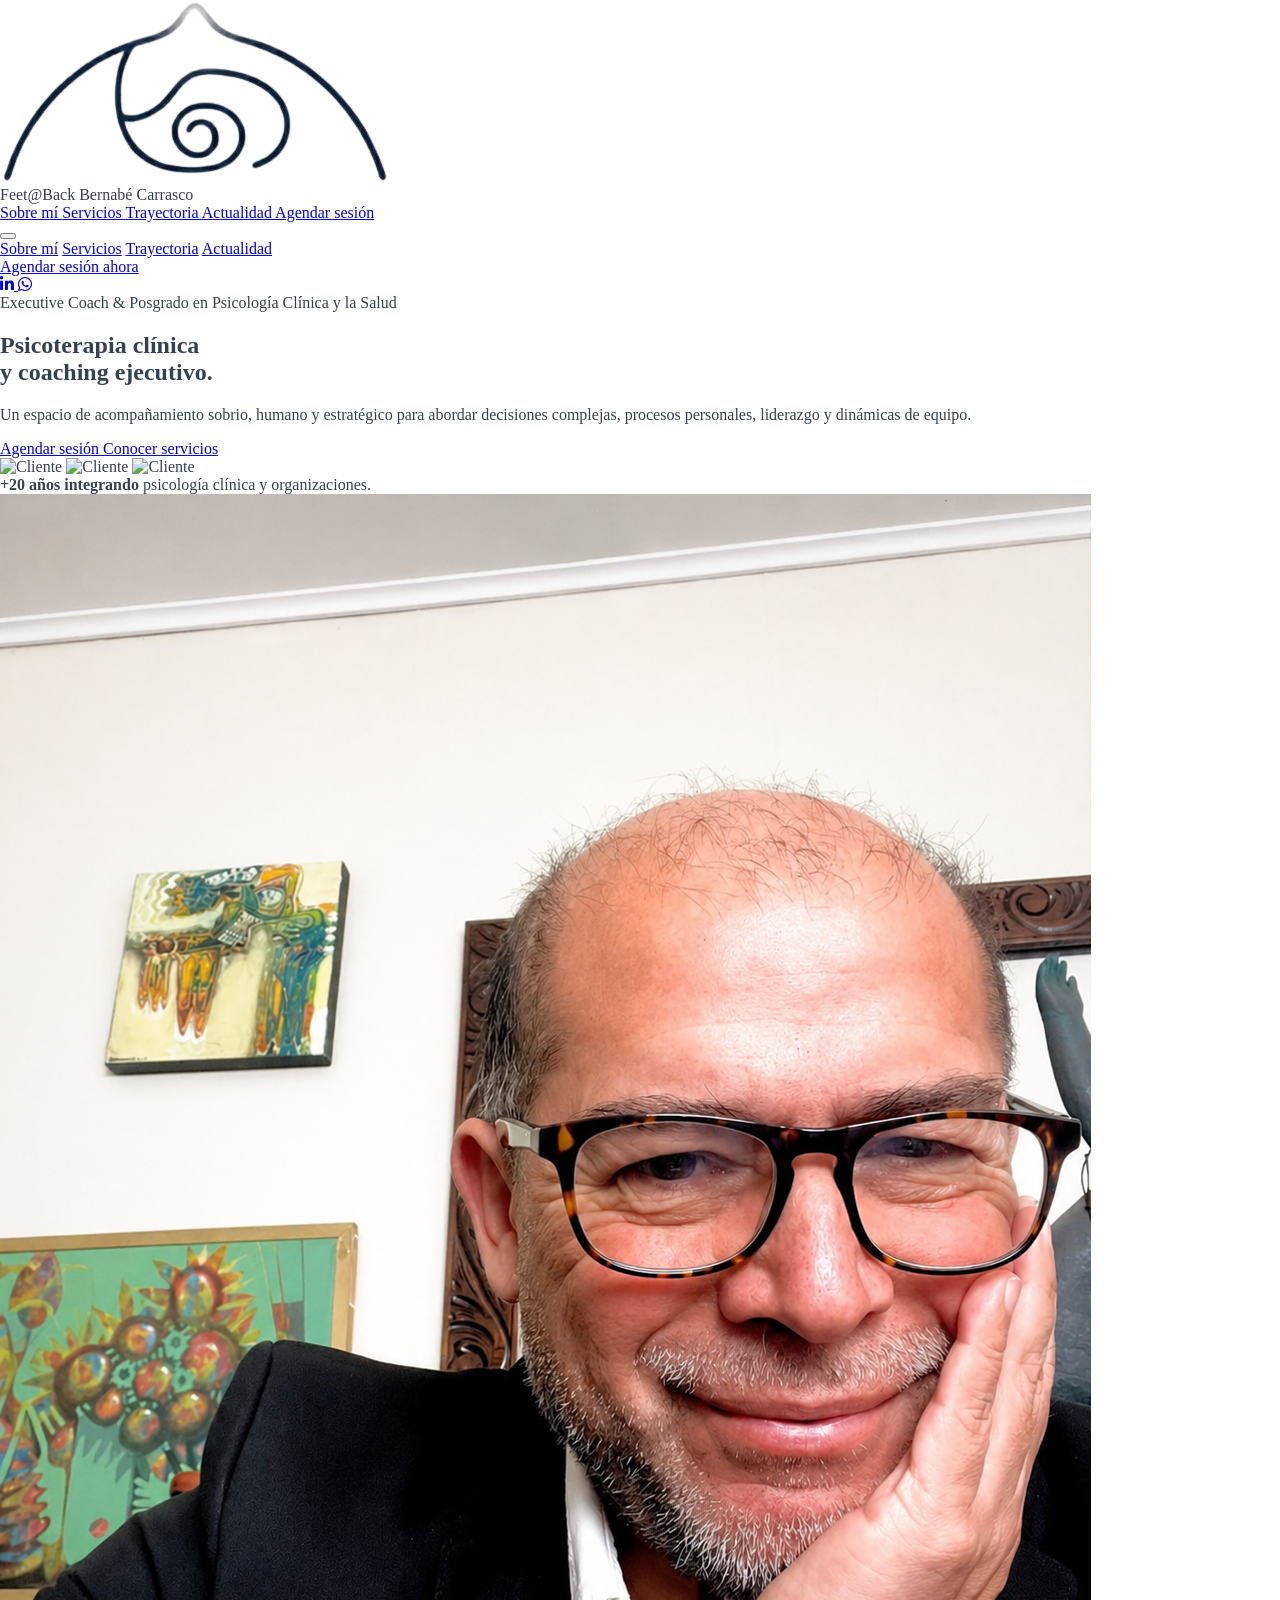
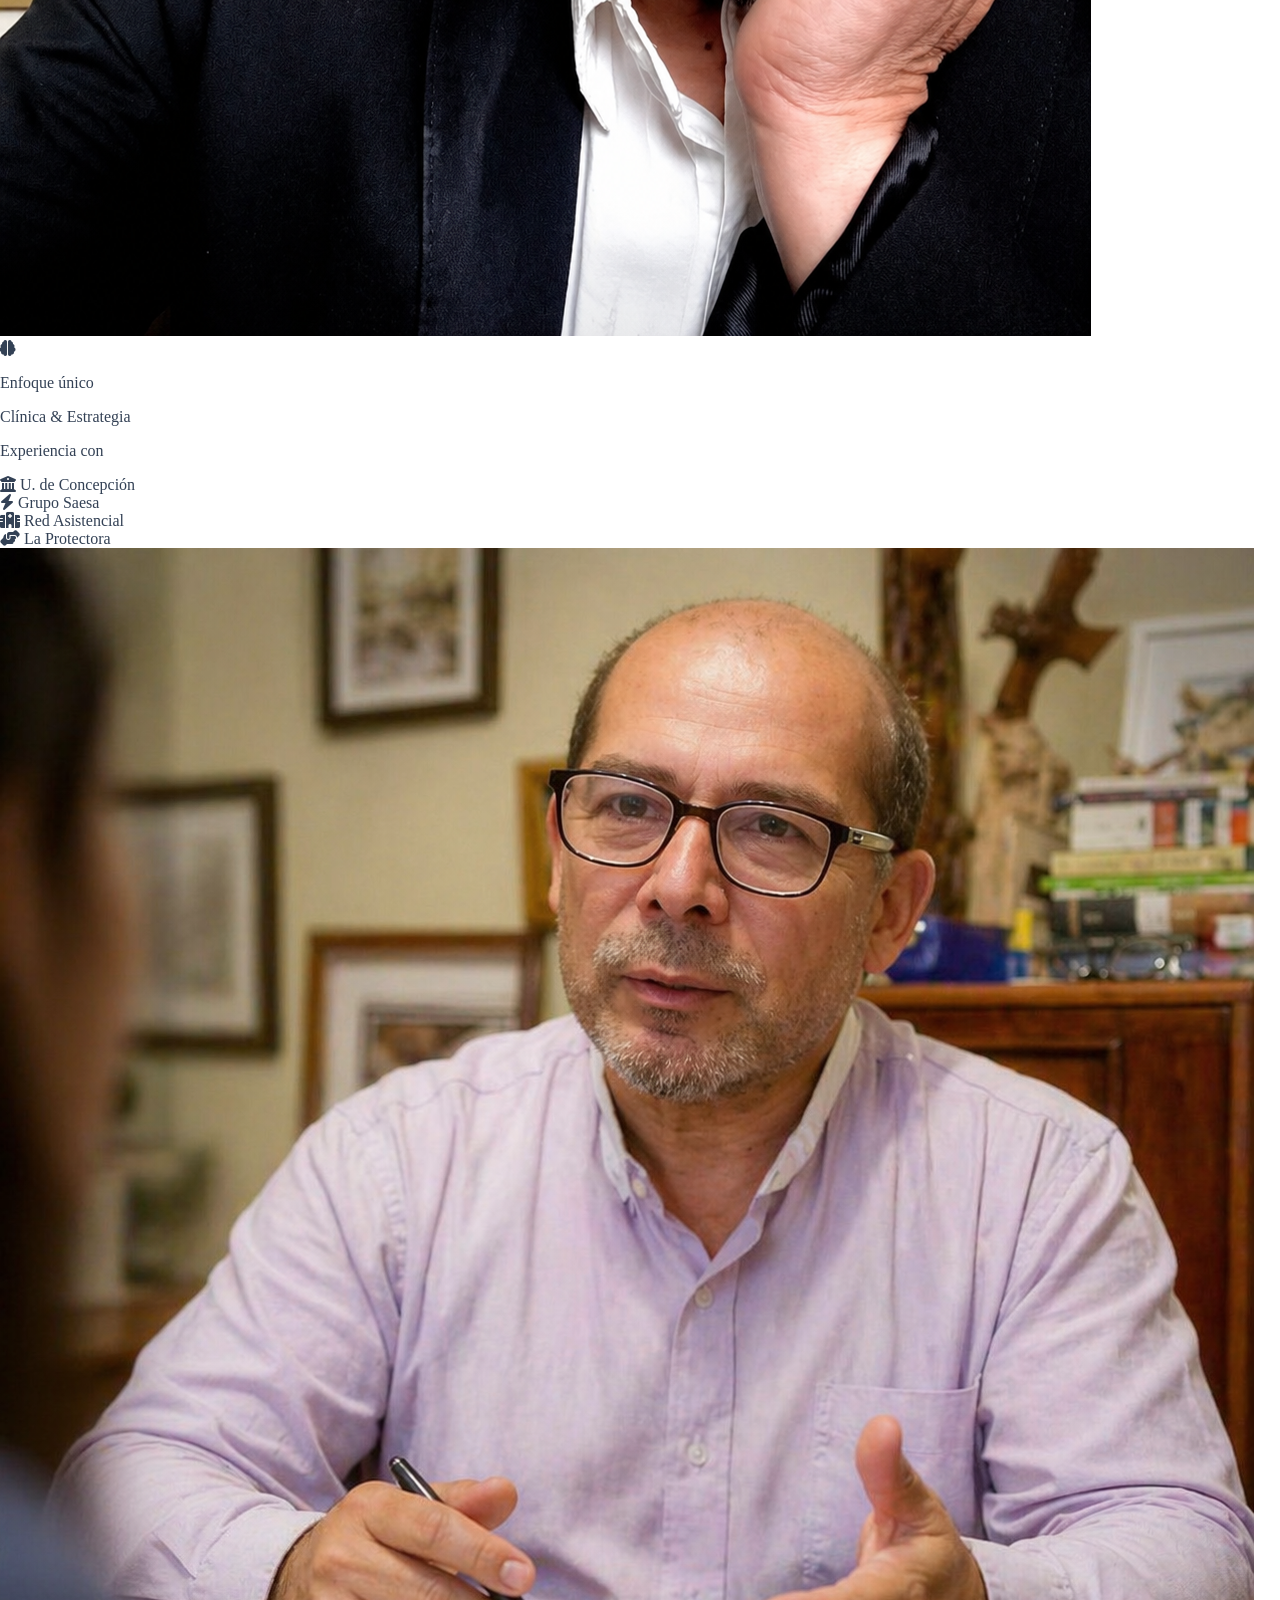
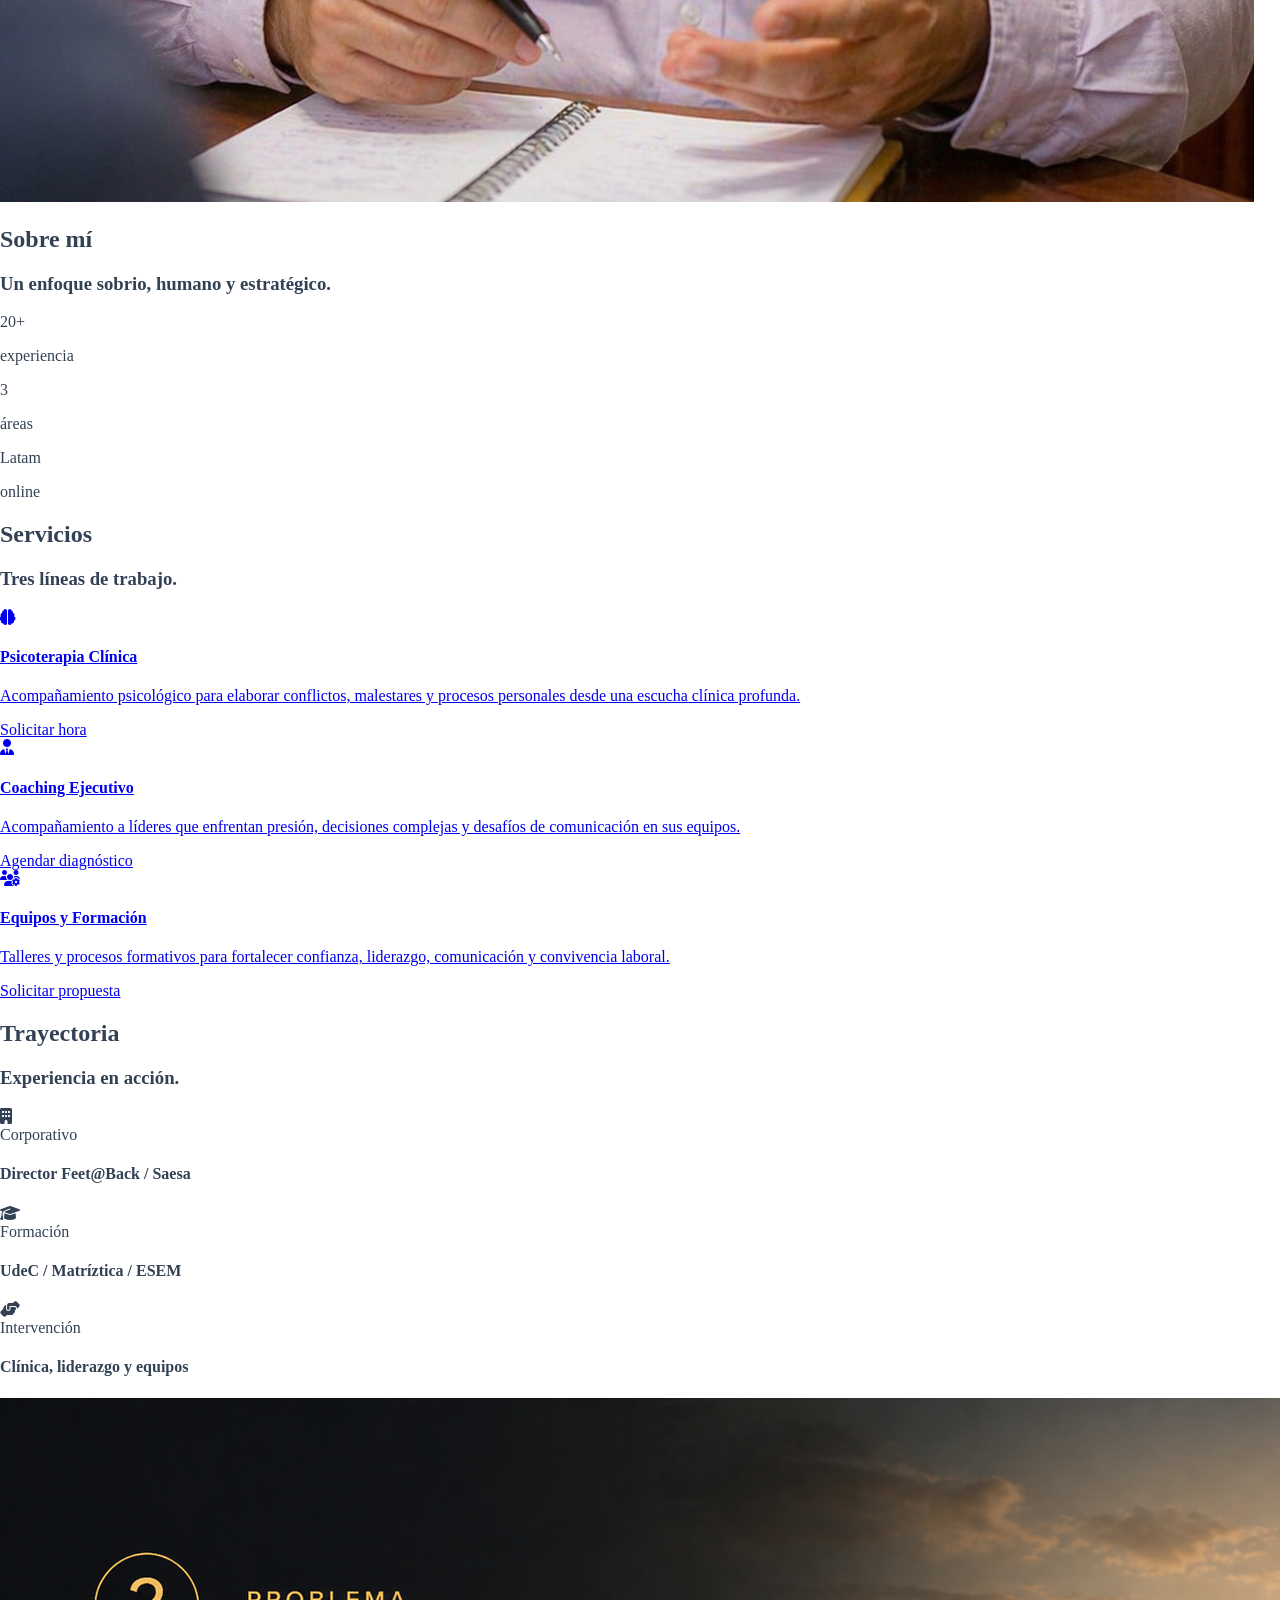
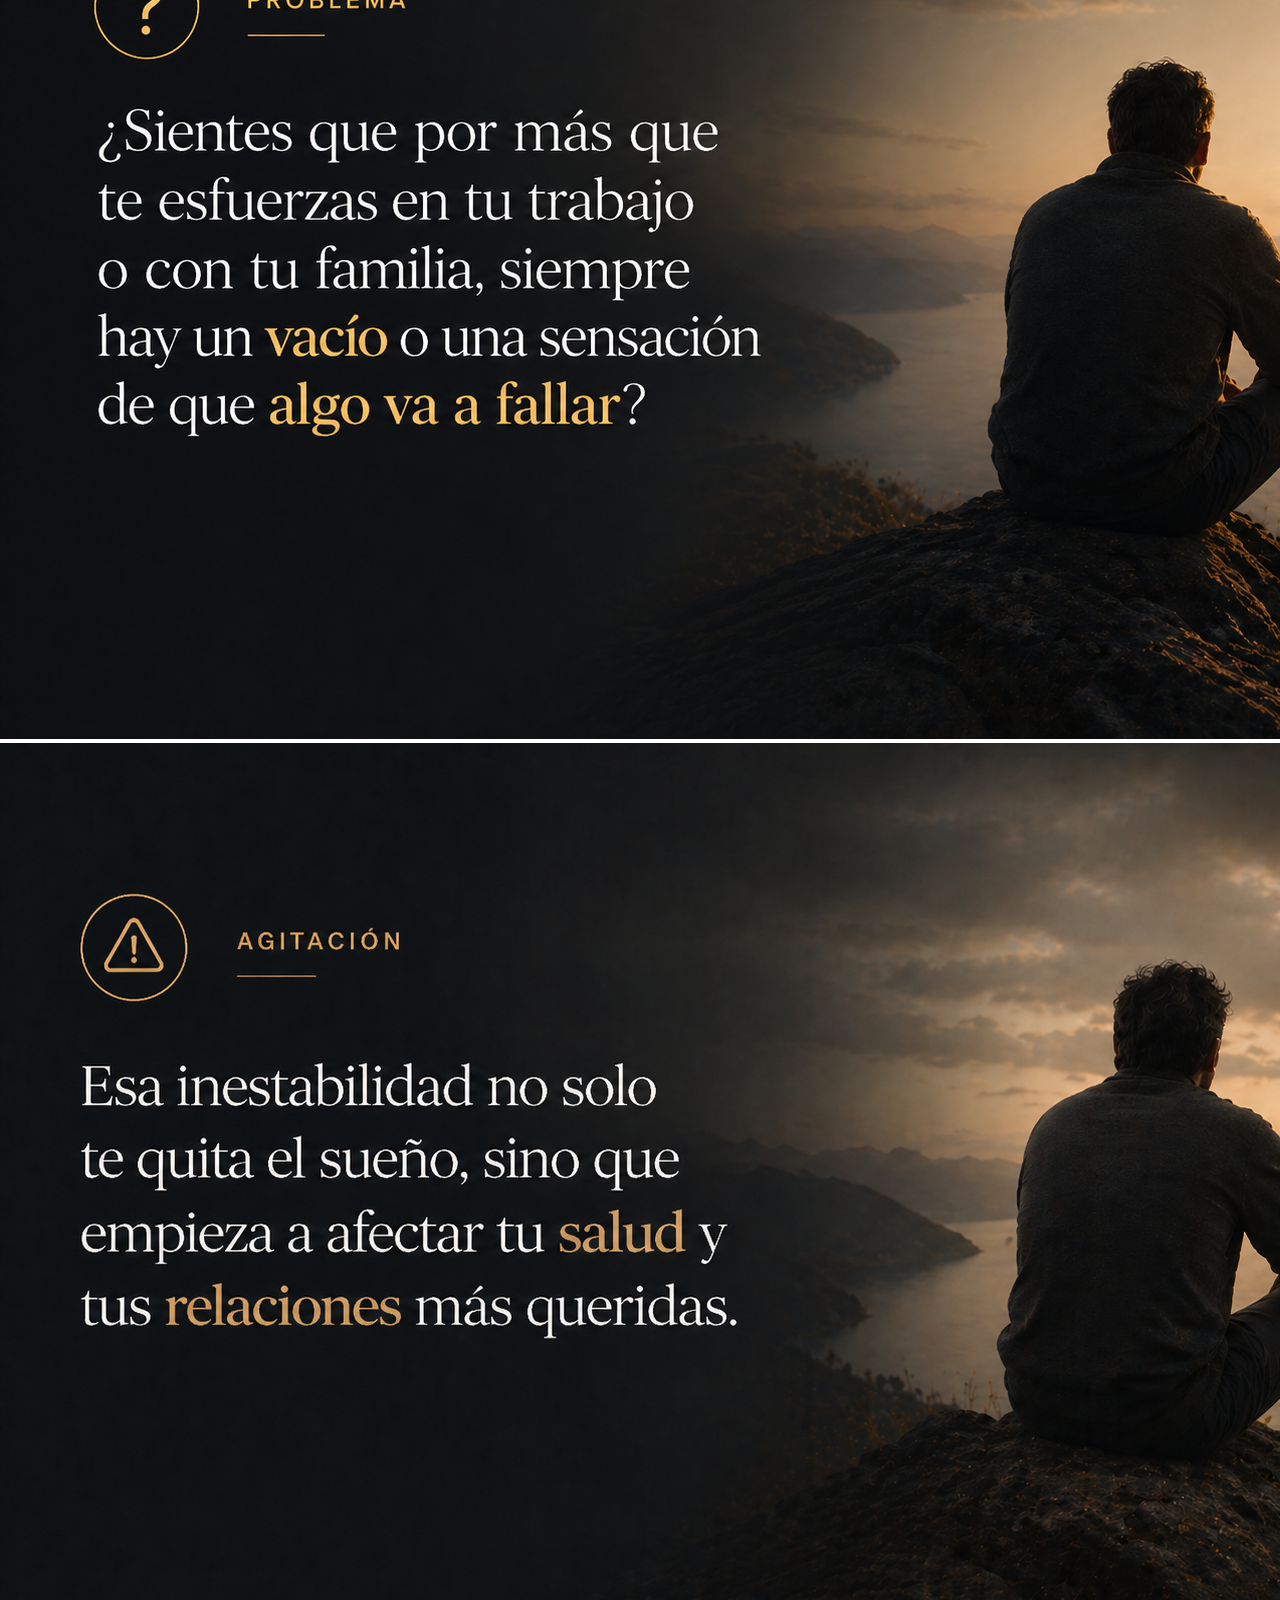
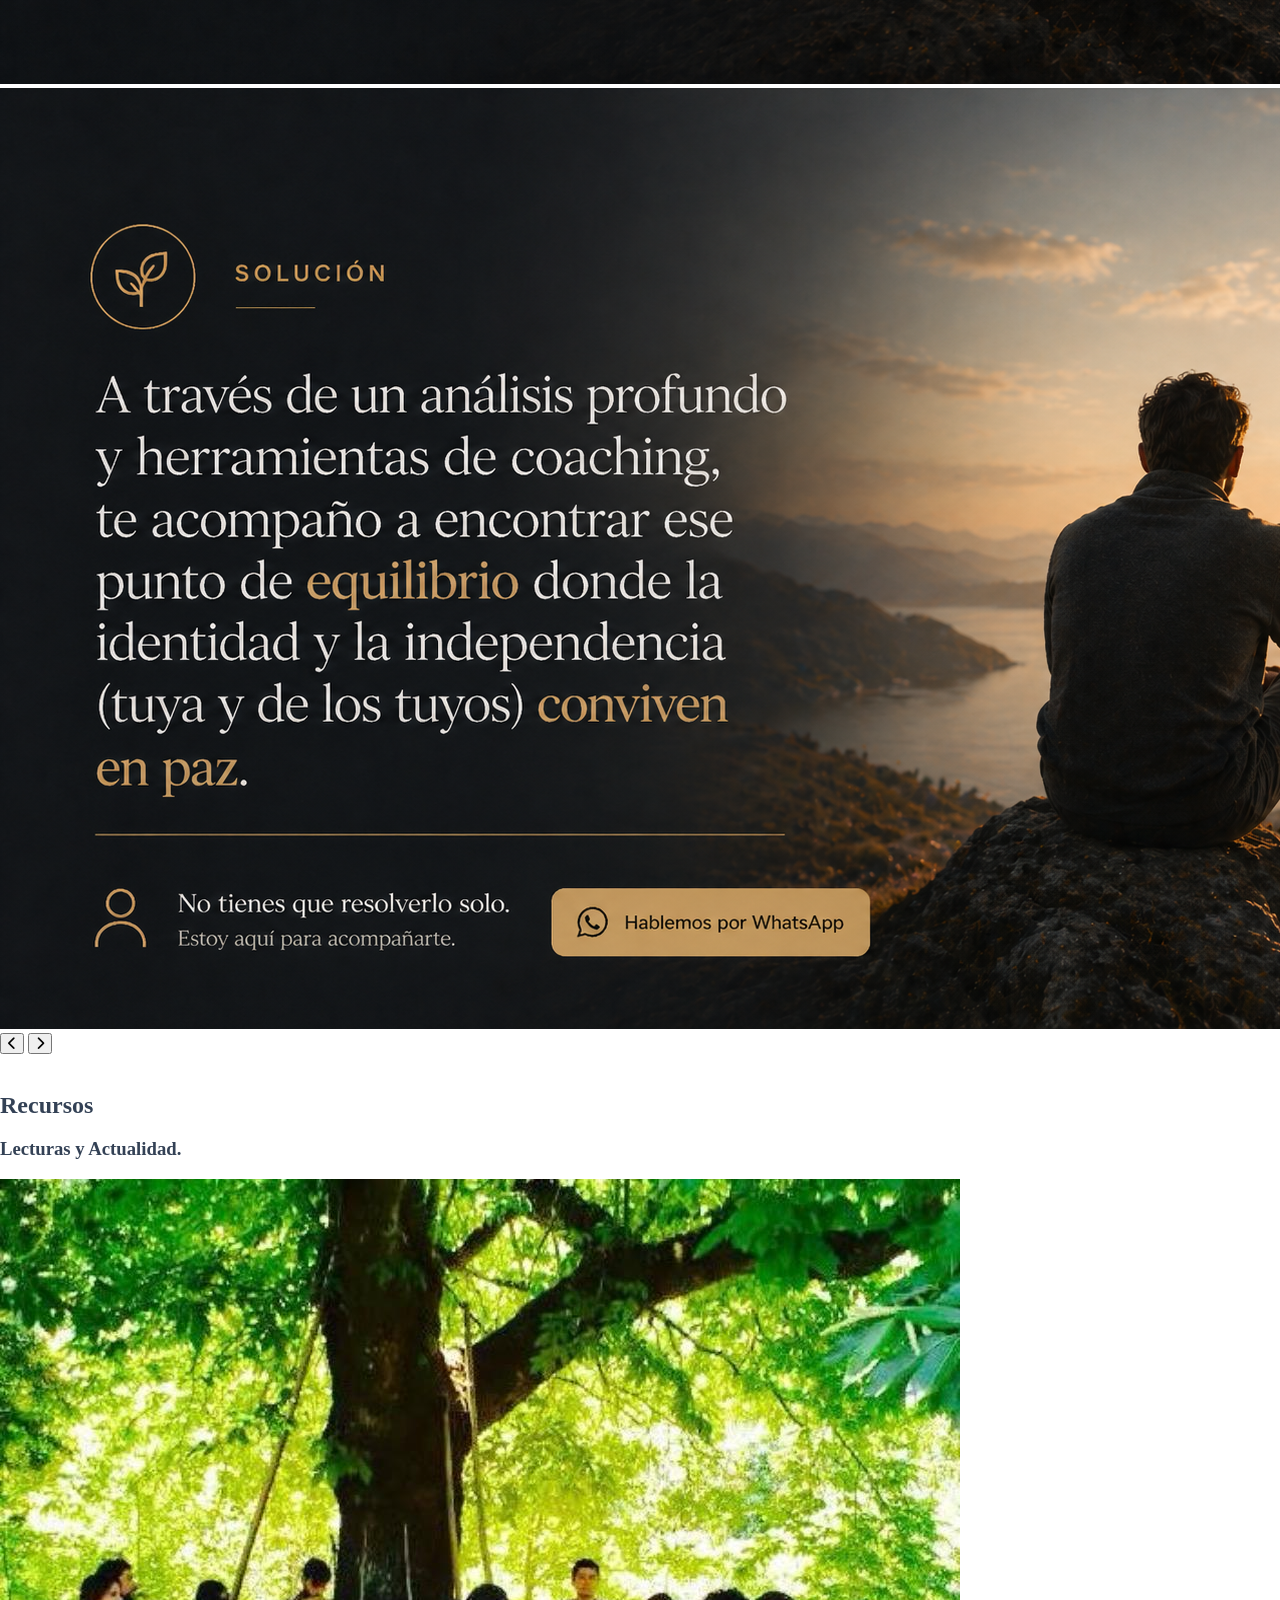
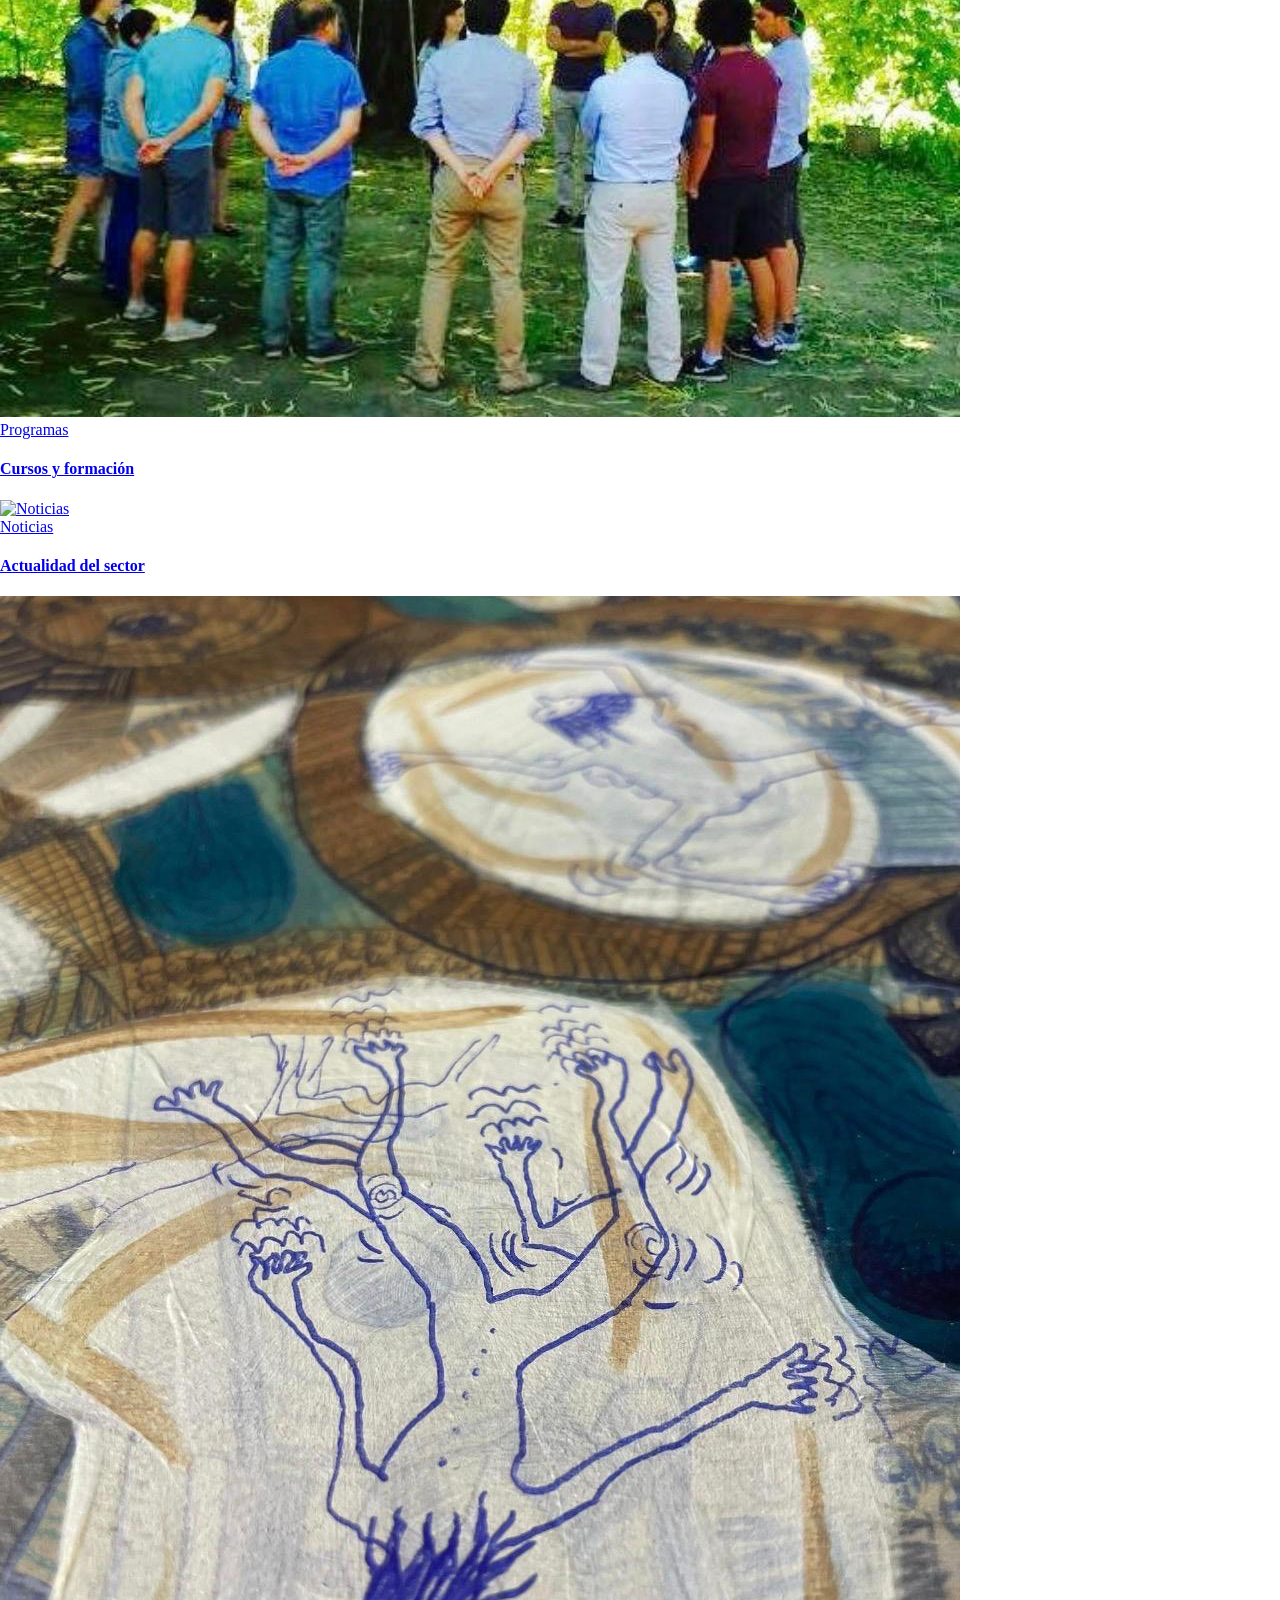
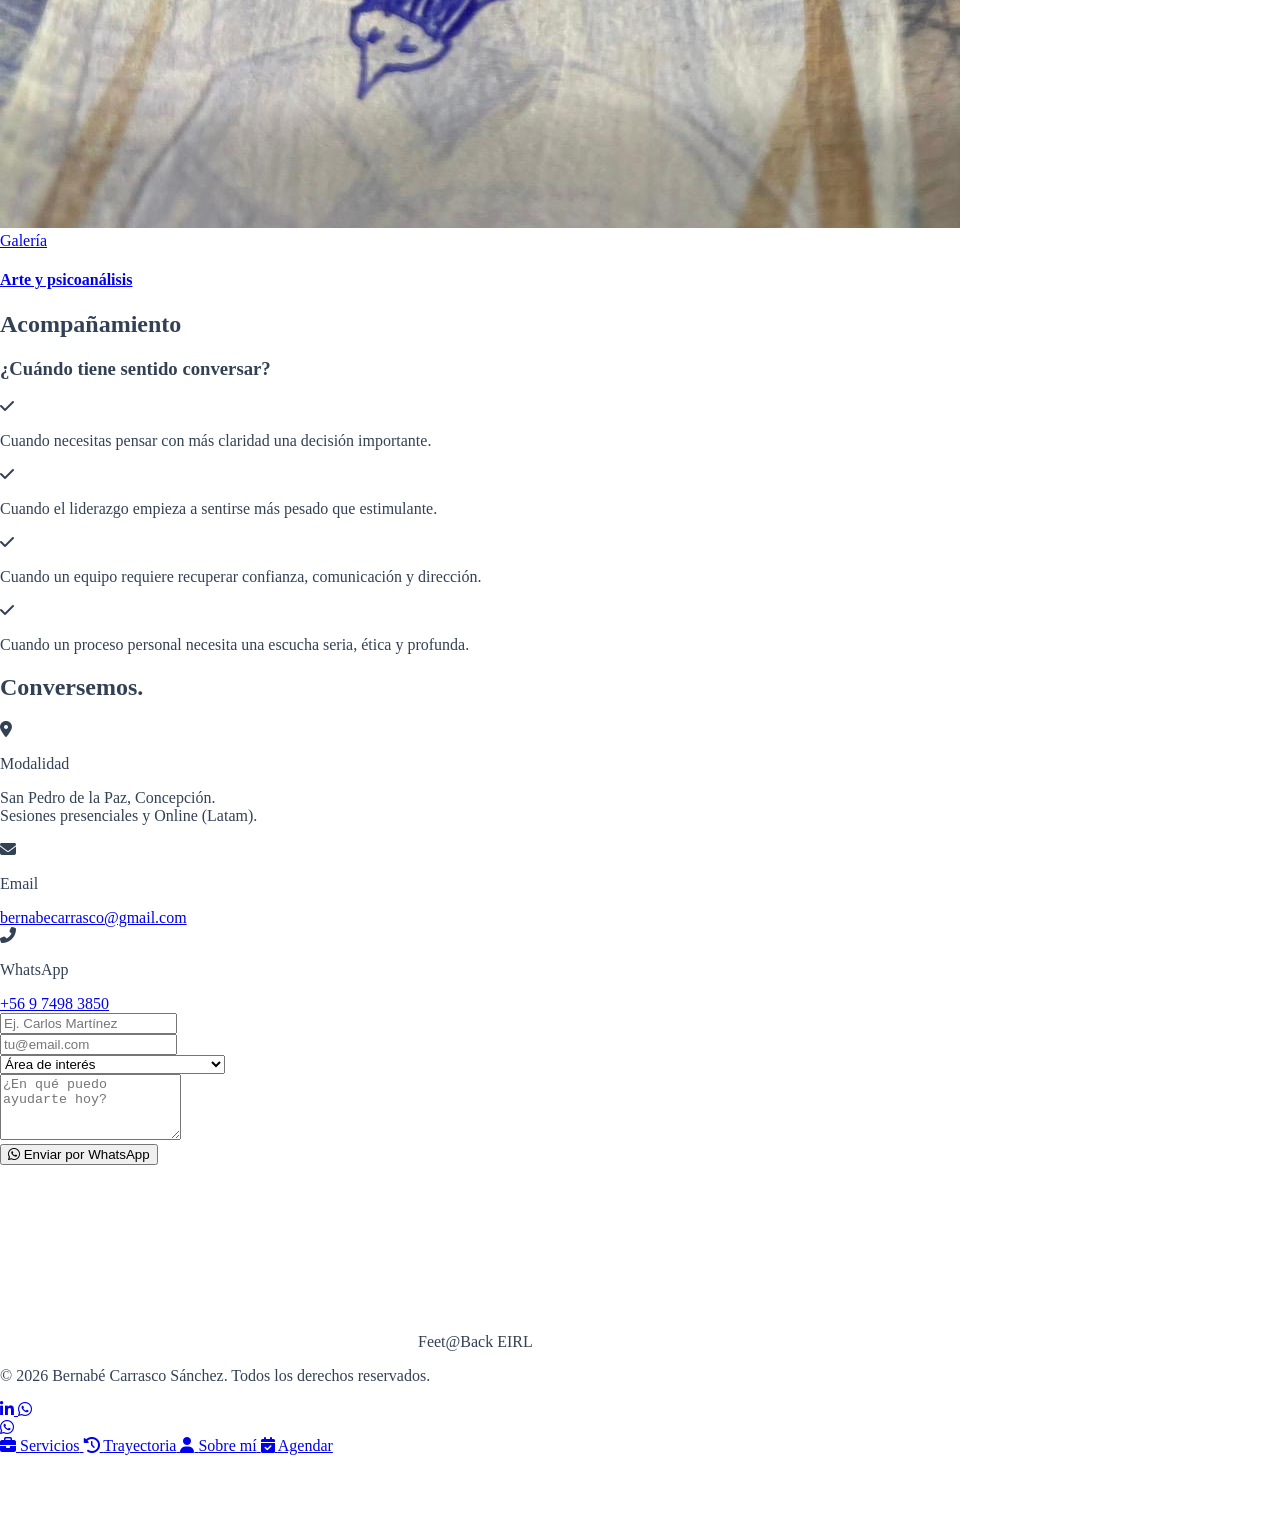
==== commit efeaeac6: "Corrección de marca: Feed@Back -> Feet@Back y actualización de logo" ====
--- a/index.html
+++ b/index.html
@@ -28,8 +28,8 @@
     {
       "@context": "https://schema.org",
       "@type": "ProfessionalService",
-      "name": "Bernabé Carrasco | Feed@Back",
-      "image": "https://bernabe.cl/logo-feedback.png",
+      "name": "Bernabé Carrasco | Feet@Back",
+      "image": "https://bernabe.cl/logo-feetback.png",
       "url": "https://bernabe.cl",
       "telephone": "+56974983850",
       "email": "bernabecarrasco@gmail.com",
@@ -90,10 +90,10 @@
                 <!-- Logo -->
                 <div class="flex-shrink-0 flex items-center gap-3 cursor-pointer tap-highlight-transparent"
                     onclick="window.scrollTo(0,0)">
-                    <img src="logo-feedback.png" alt="Feed@Back Logo" class="h-10 w-auto object-contain">
+                    <img src="logo-feetback.png" alt="Feet@Back Logo" class="h-10 w-auto object-contain">
                     <div class="flex flex-col">
                         <span
-                            class="font-serif font-bold text-xl text-brand-primary tracking-tight leading-none mb-1">Feed@Back</span>
+                            class="font-serif font-bold text-xl text-brand-primary tracking-tight leading-none mb-1">Feet@Back</span>
                         <span class="text-[9px] text-slate-500 tracking-[0.25em] font-semibold uppercase">Bernabé
                             Carrasco</span>
                     </div>
@@ -397,7 +397,7 @@
                     </div>
                     <div class="ml-8 md:ml-0 md:w-[calc(50%-2.5rem)] bg-white p-6 rounded-2xl border border-slate-100 shadow-sm">
                         <span class="text-xs font-bold text-brand-accent uppercase tracking-[0.18em] block mb-2">Corporativo</span>
-                        <h4 class="font-serif text-2xl font-bold text-brand-primary mb-2">Director Feed@Back / Saesa</h4>
+                        <h4 class="font-serif text-2xl font-bold text-brand-primary mb-2">Director Feet@Back / Saesa</h4>
                     </div>
                 </div>
 
@@ -622,8 +622,8 @@
             <!-- Footer Bottom -->
             <div class="pt-8 border-t border-slate-800 flex flex-col md:flex-row justify-between items-center gap-6">
                 <div class="flex items-center gap-3">
-                    <img src="logo-feedback.png" alt="Feed@Back Logo" class="h-8 w-auto object-contain logo-white">
-                    <span class="font-serif font-bold text-white tracking-tight">Feed@Back EIRL</span>
+                    <img src="logo-feetback.png" alt="Feet@Back Logo" class="h-8 w-auto object-contain logo-white">
+                    <span class="font-serif font-bold text-white tracking-tight">Feet@Back EIRL</span>
                 </div>
 
                 <p class="text-sm text-slate-500">
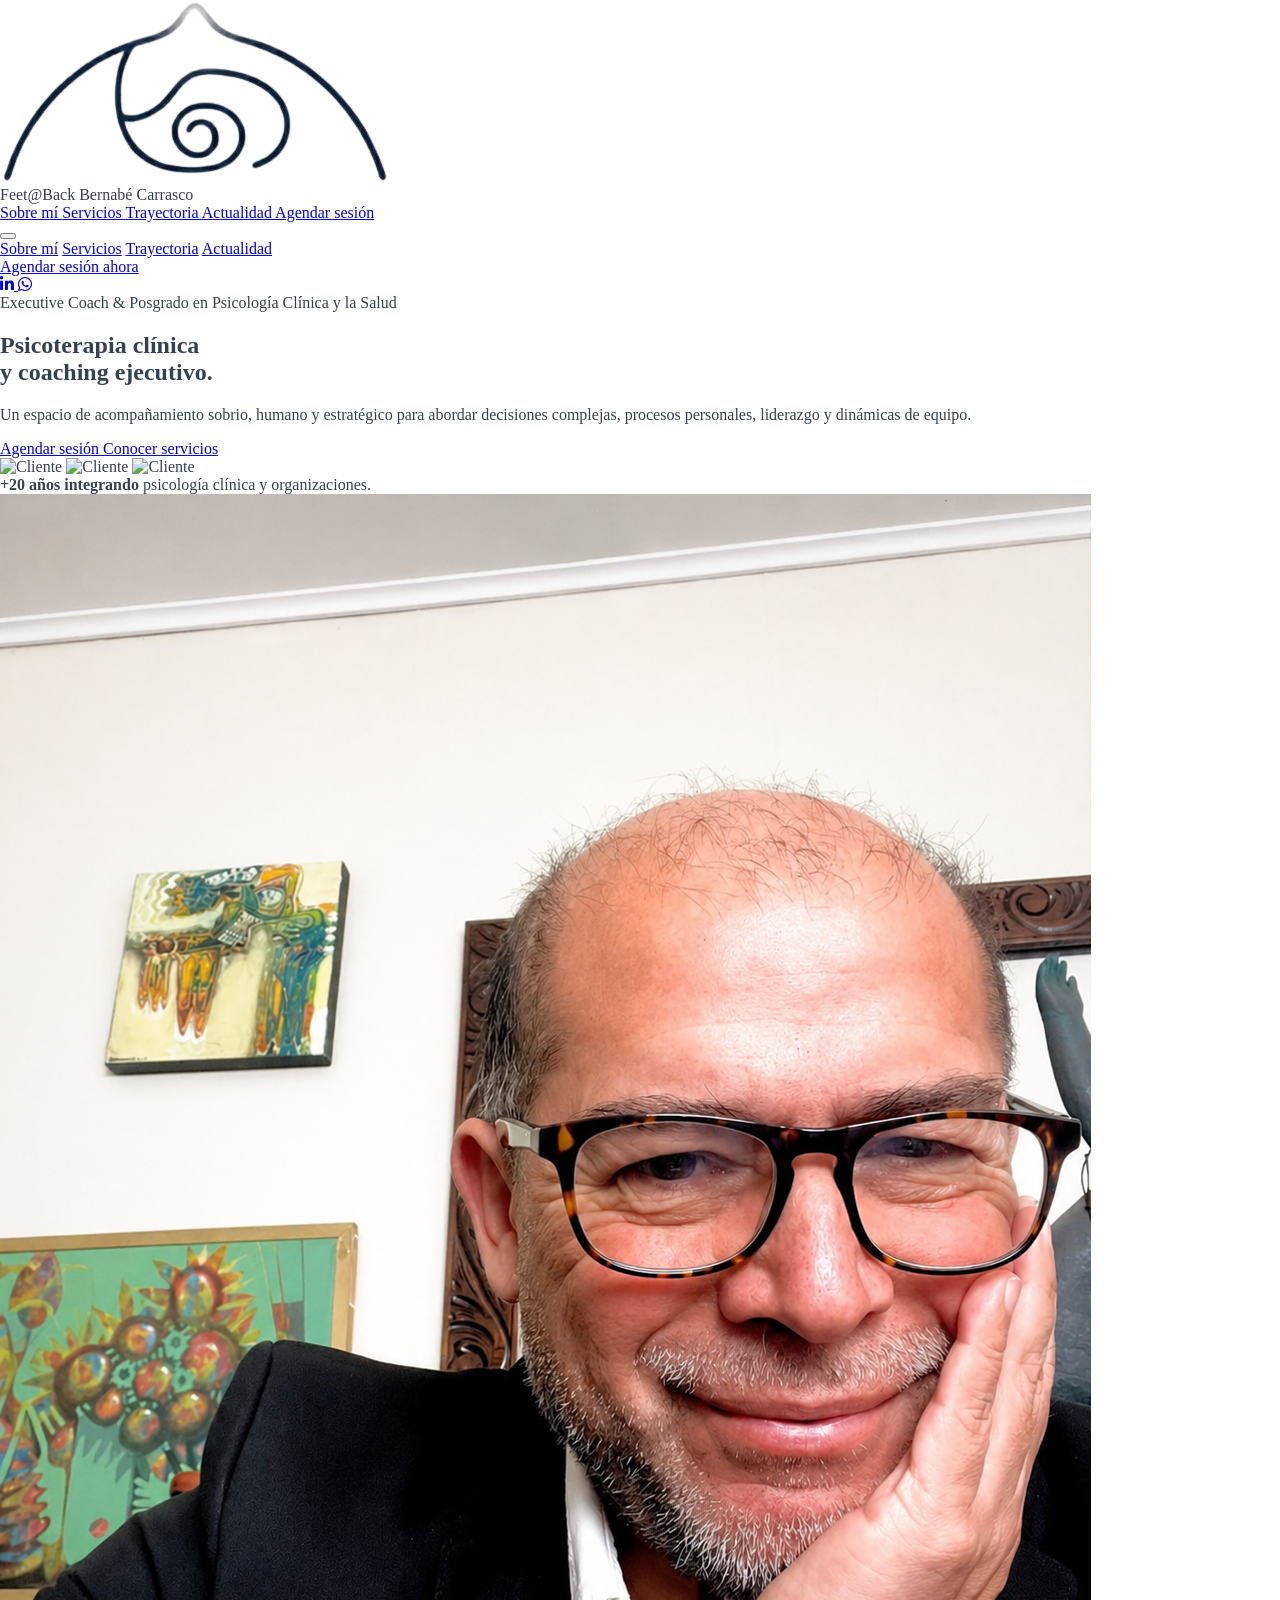
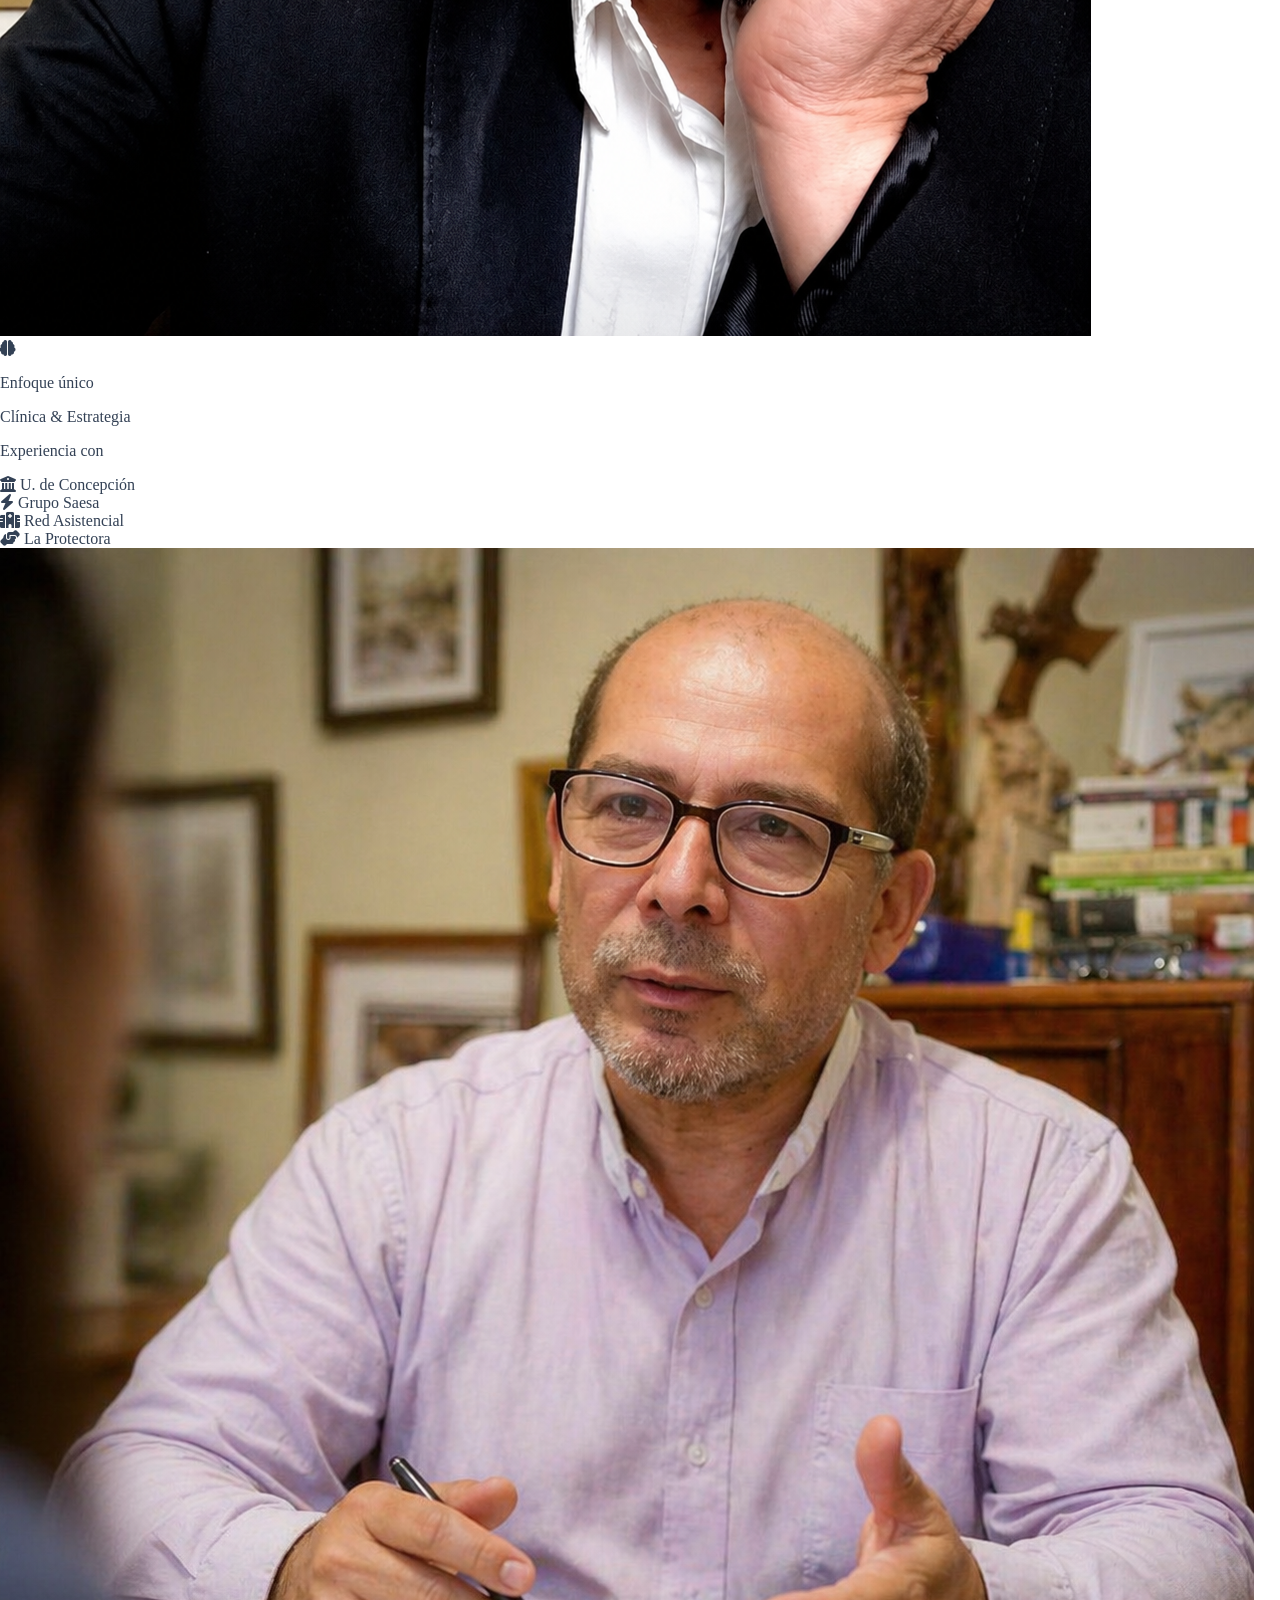
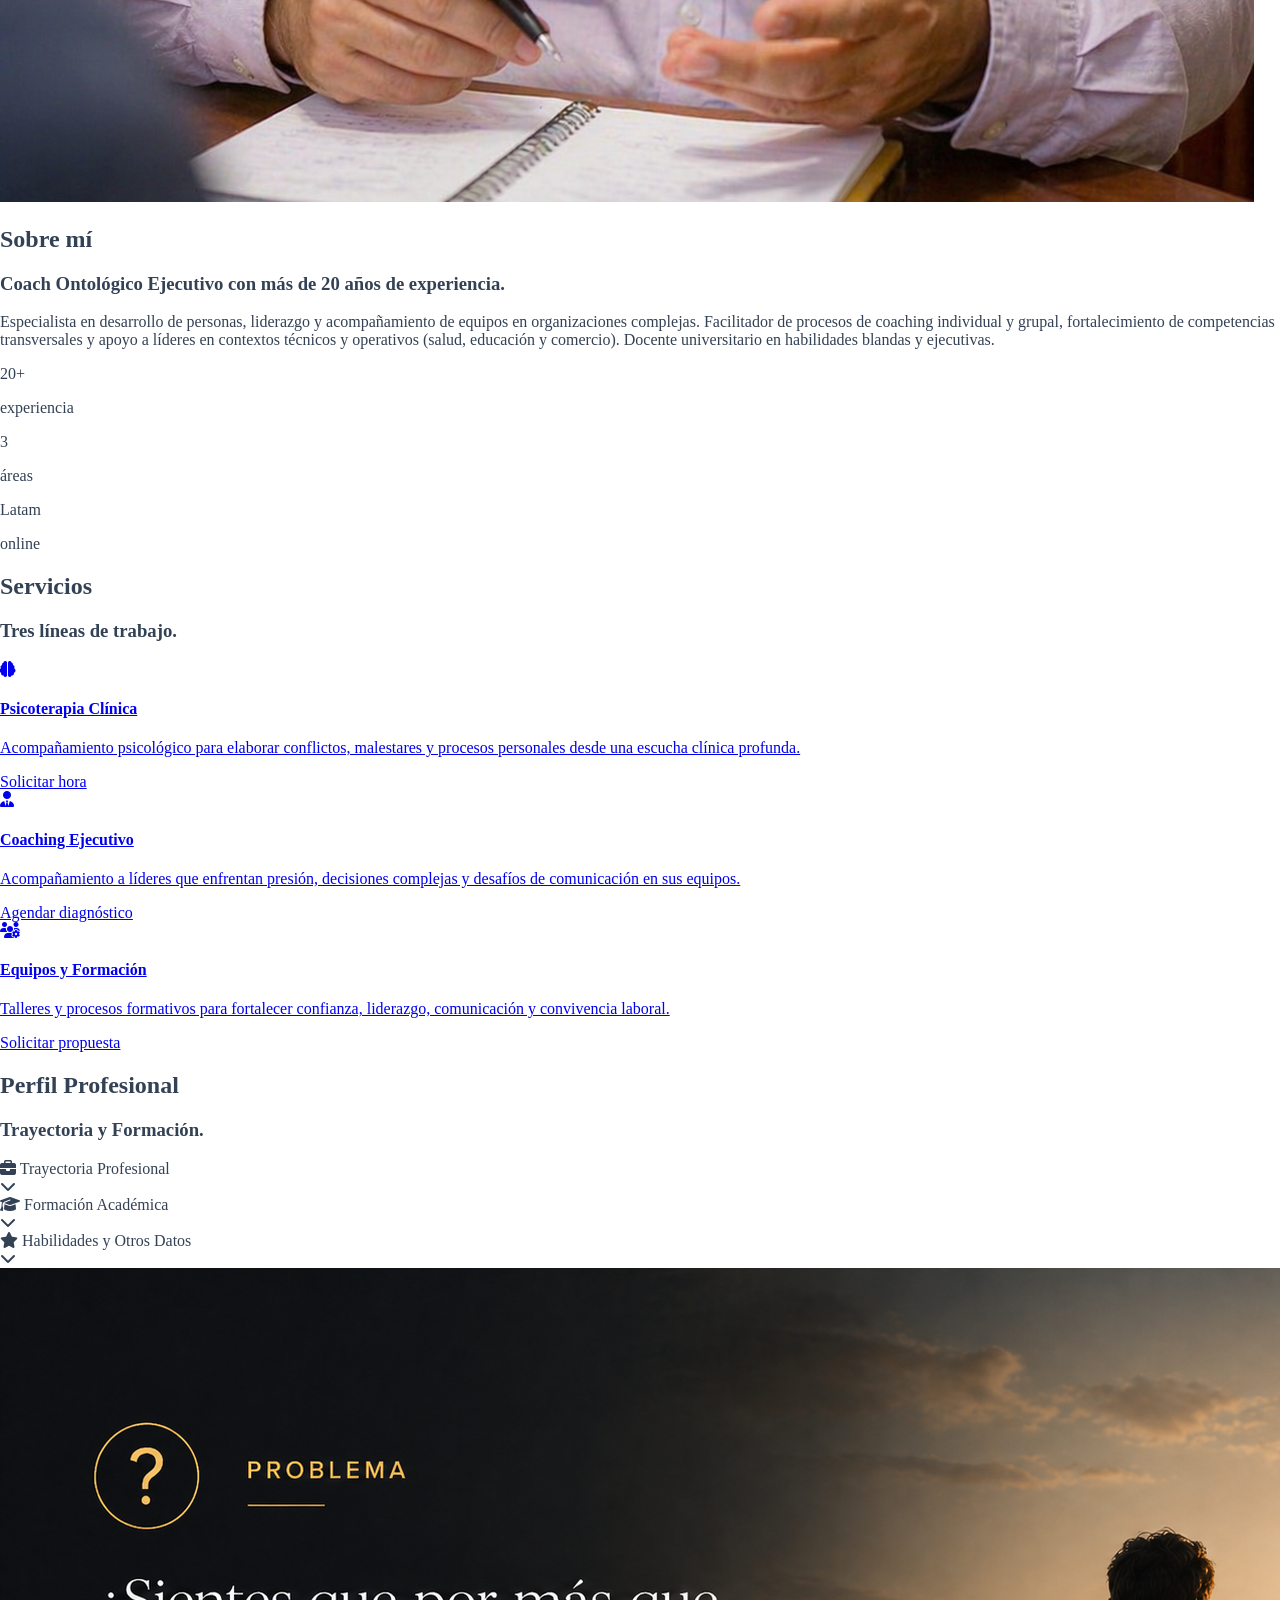
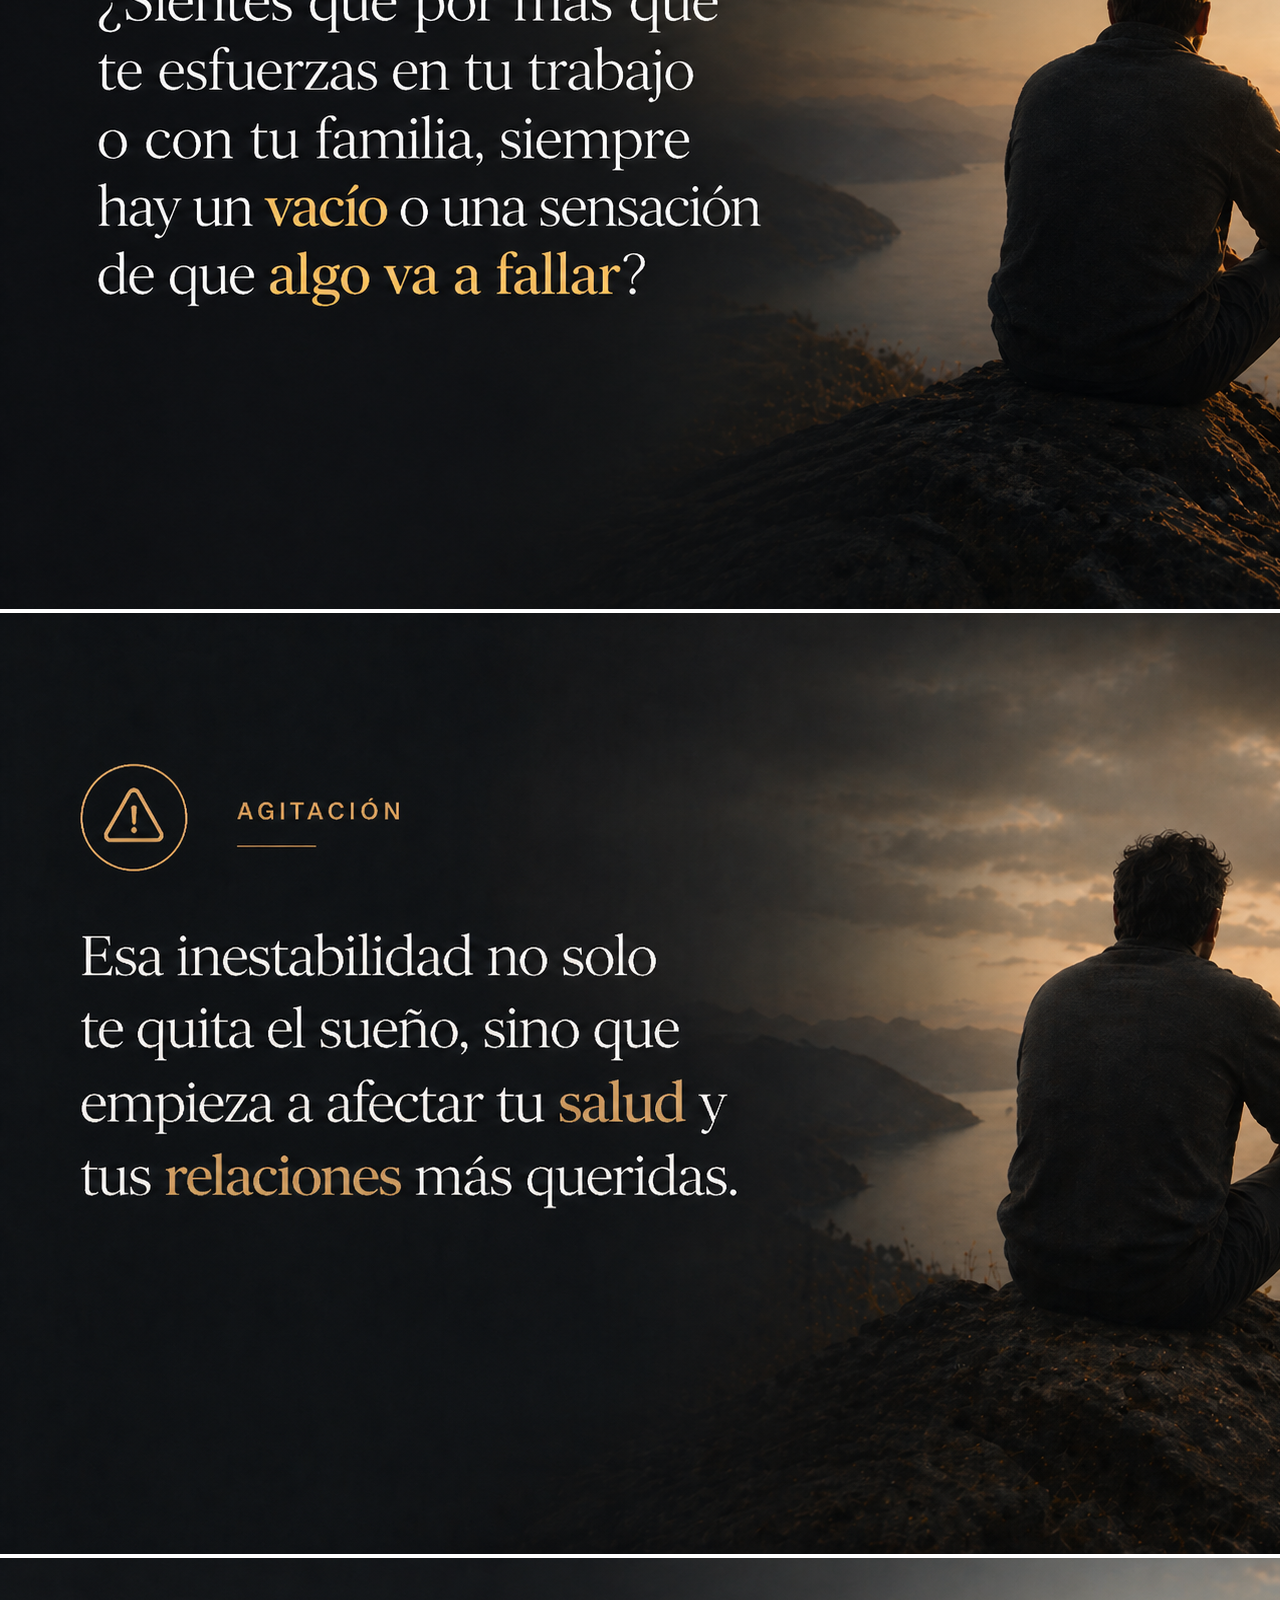
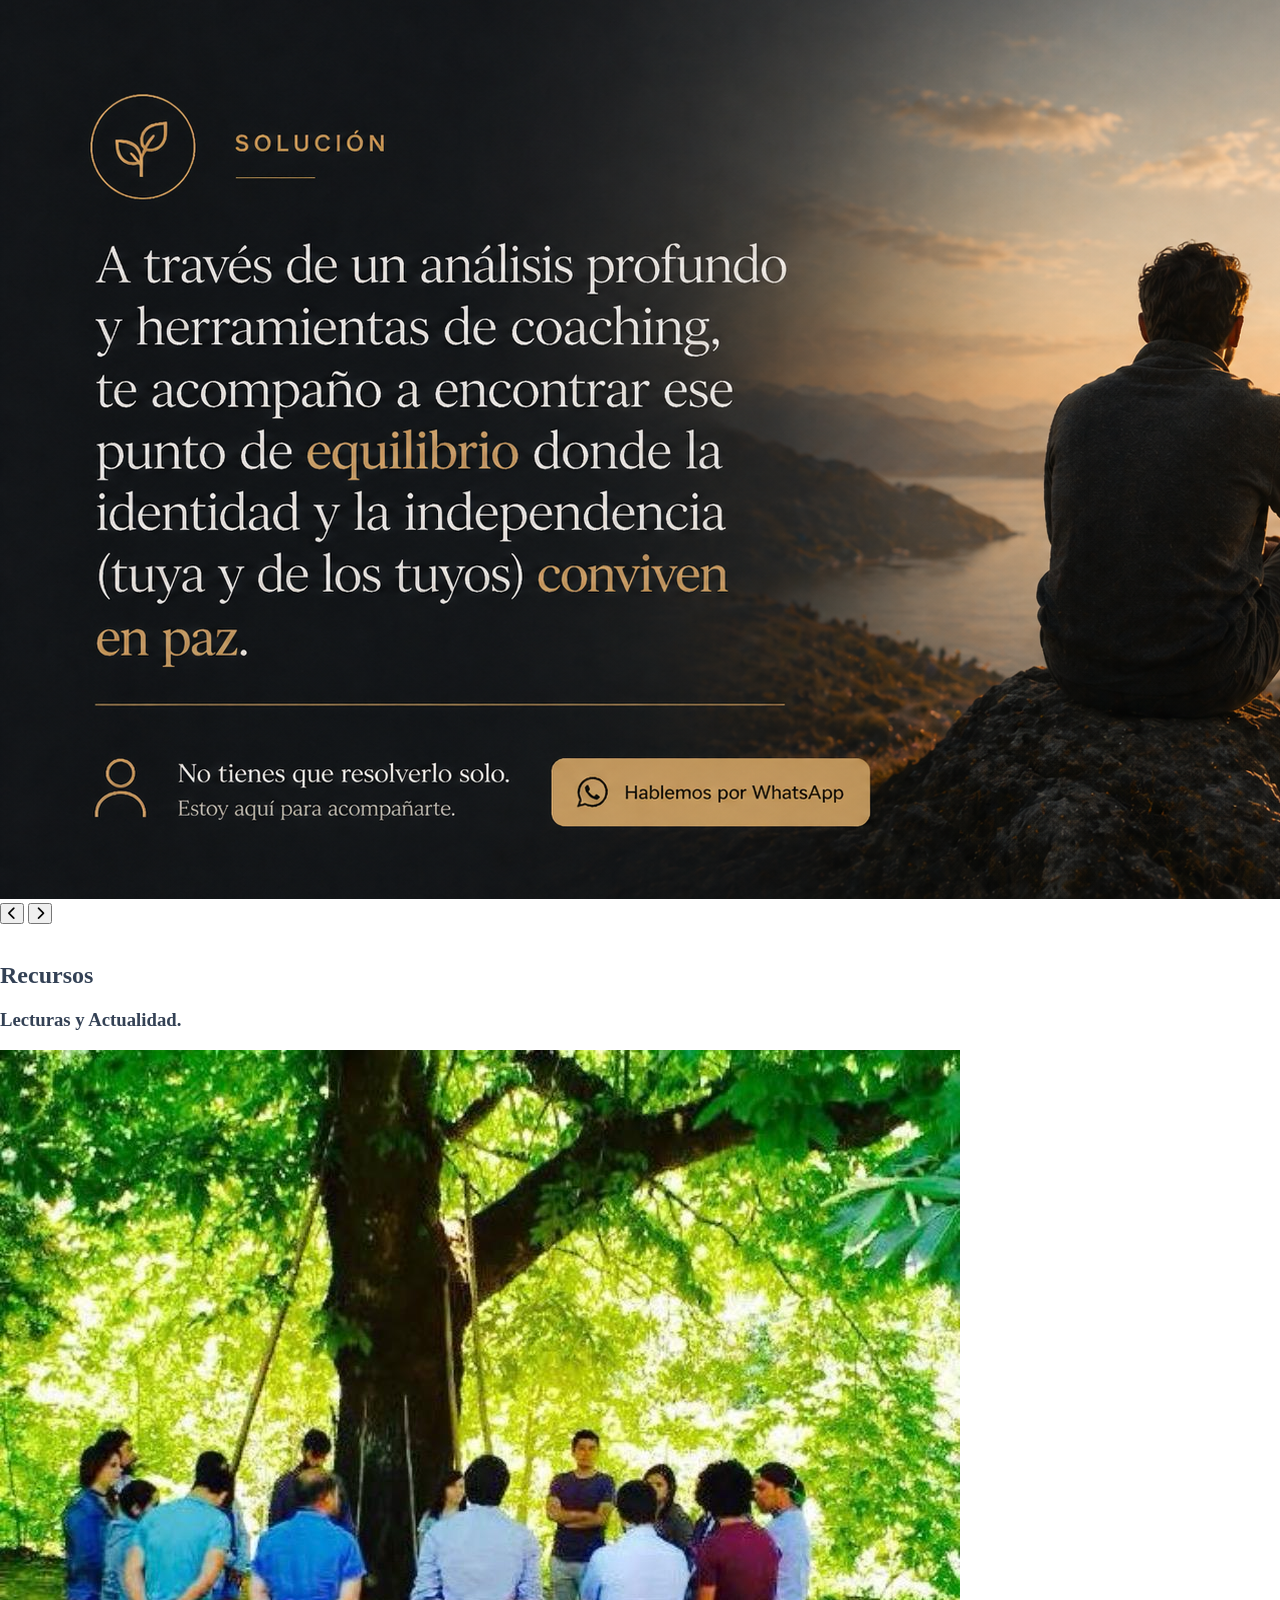
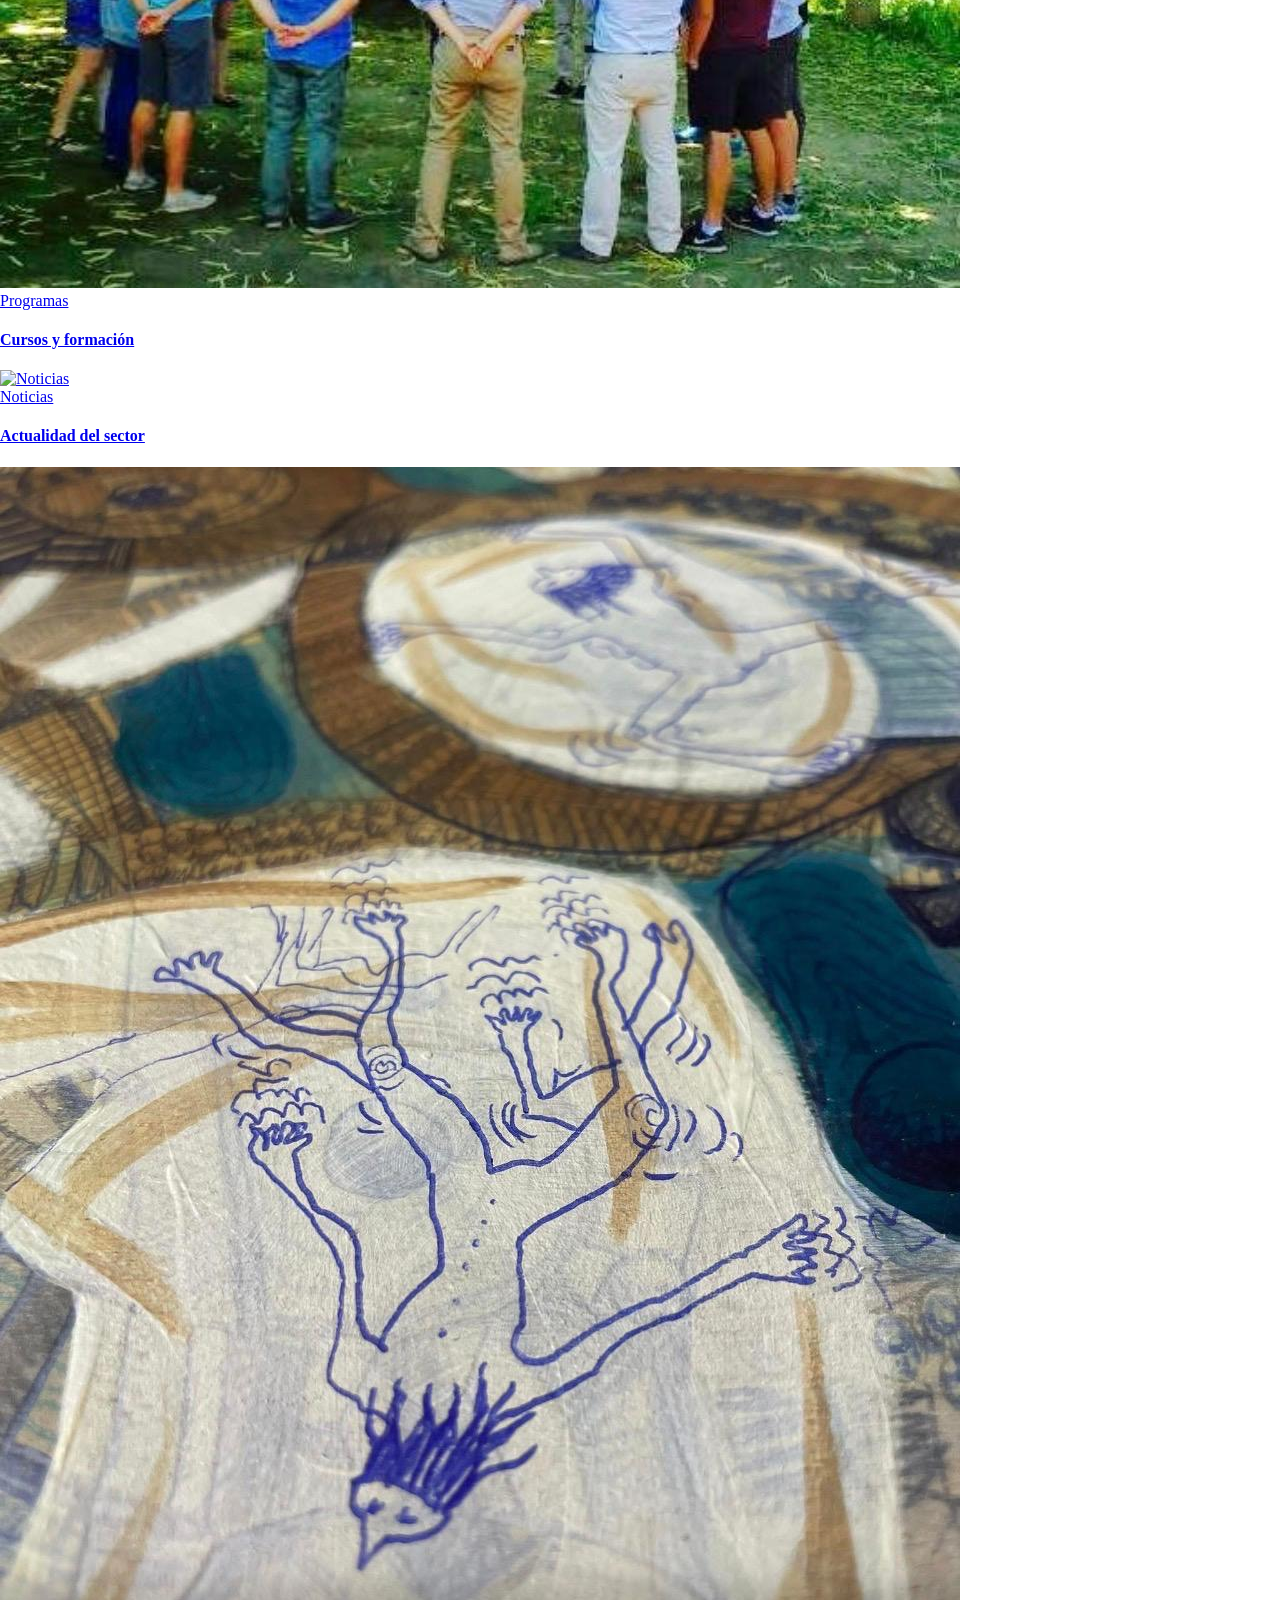
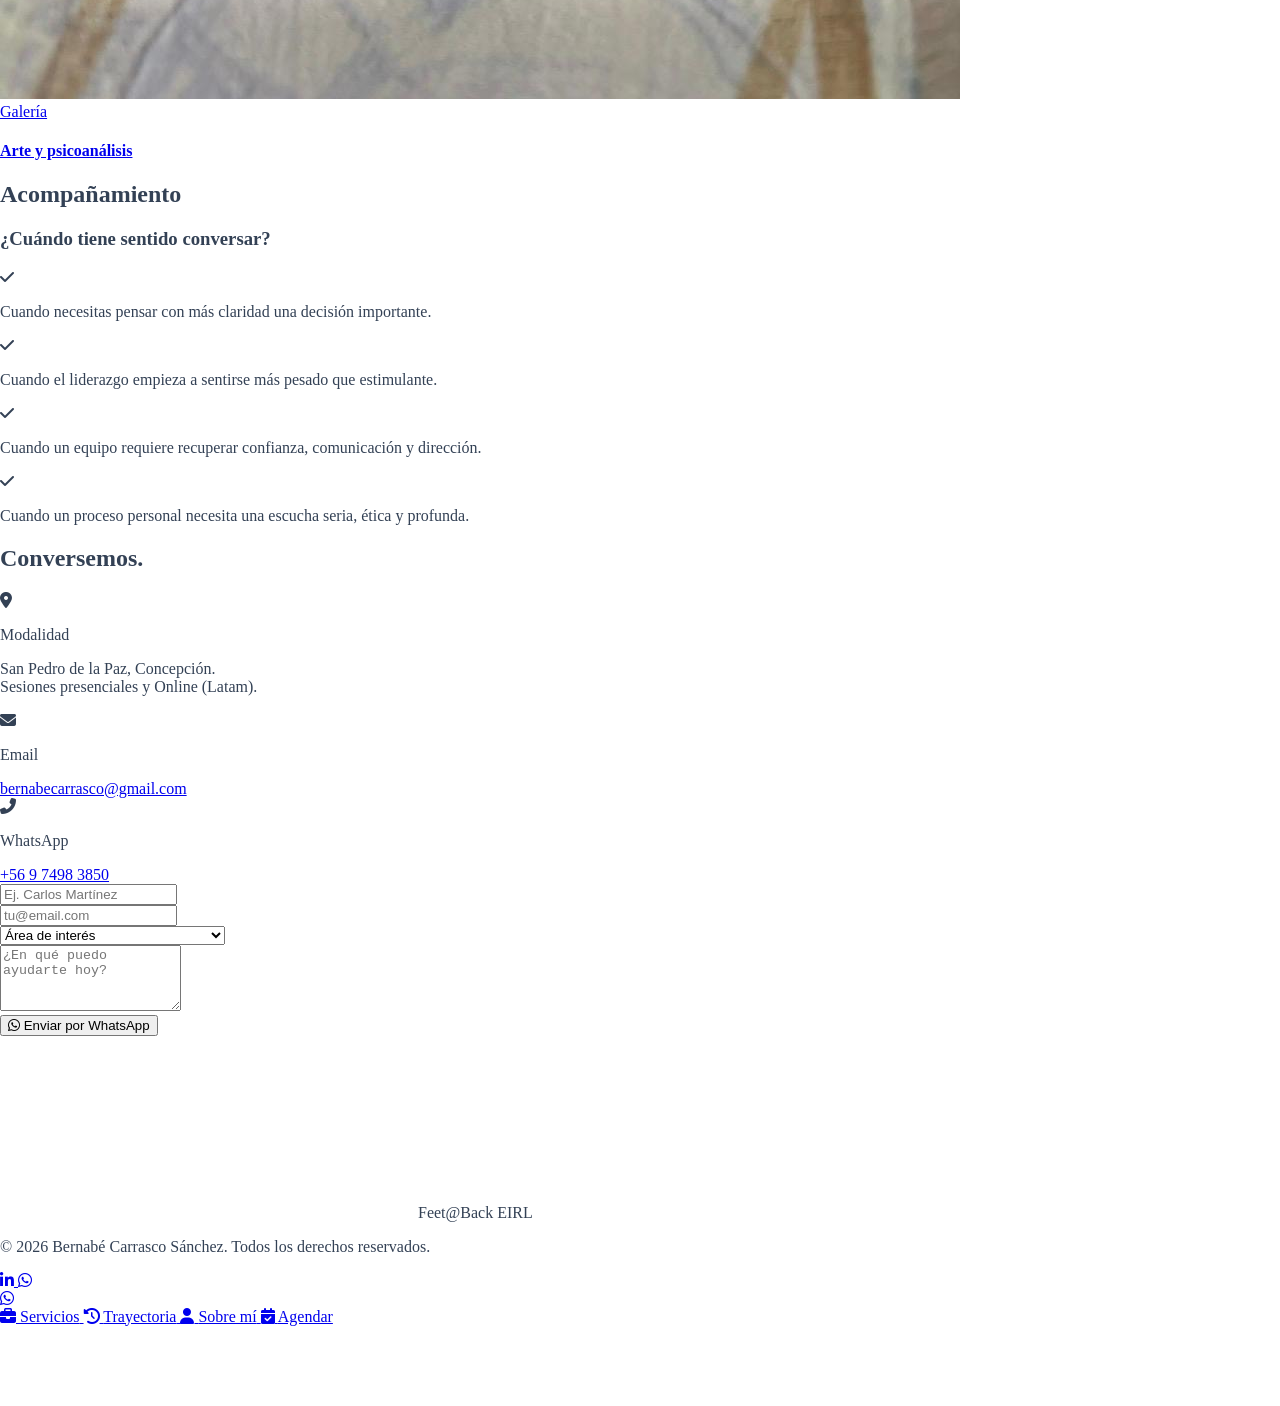
==== commit d16bd120: "feat: implementar secciones desplegables (acordeones) para Perfil Profesional" ====
--- a/index.html
+++ b/index.html
@@ -311,8 +311,11 @@
                         <h2 class="text-brand-accent text-xs sm:text-sm font-semibold tracking-[0.2em] uppercase">Sobre mí</h2>
                     </div>
                     <h3 class="font-serif text-3xl sm:text-4xl lg:text-5xl font-bold text-brand-primary mb-6 leading-tight">
-                        Un enfoque sobrio, humano y estratégico.
+                        Coach Ontológico Ejecutivo con más de 20 años de experiencia.
                     </h3>
+                    <p class="text-slate-600 mb-8 leading-relaxed">
+                        Especialista en desarrollo de personas, liderazgo y acompañamiento de equipos en organizaciones complejas. Facilitador de procesos de coaching individual y grupal, fortalecimiento de competencias transversales y apoyo a líderes en contextos técnicos y operativos (salud, educación y comercio). Docente universitario en habilidades blandas y ejecutivas.
+                    </p>
                     <div class="grid grid-cols-1 sm:grid-cols-3 gap-4">
                         <div class="bg-white p-5 rounded-2xl border border-slate-100">
                             <p class="font-serif text-3xl font-bold text-brand-primary">20+</p>
@@ -378,48 +381,202 @@
         </div>
     </section>
 
-    <!-- TRAYECTORIA -->
+    <!-- PERFIL PROFESIONAL (Acordeones) -->
     <section id="trayectoria" class="py-20 lg:py-32 section-padding-mobile bg-brand-surface">
-        <div class="max-w-5xl mx-auto px-5 sm:px-6 lg:px-8 reveal">
+        <div class="max-w-4xl mx-auto px-5 sm:px-6 lg:px-8 reveal">
             <div class="text-center mb-14">
                 <div class="inline-flex items-center gap-2 mb-4 justify-center">
                     <span class="w-8 h-px bg-brand-accent"></span>
-                    <h2 class="text-brand-accent text-xs font-semibold tracking-[0.2em] uppercase">Trayectoria</h2>
+                    <h2 class="text-brand-accent text-xs font-semibold tracking-[0.2em] uppercase">Perfil Profesional</h2>
                     <span class="w-8 h-px bg-brand-accent"></span>
                 </div>
-                <h3 class="font-serif text-3xl sm:text-4xl lg:text-5xl font-bold text-brand-primary">Experiencia en acción.</h3>
-            </div>
-
-            <div class="relative flex flex-col gap-8 before:absolute before:inset-y-0 before:left-5 md:before:left-1/2 before:w-px before:bg-gradient-to-b before:from-transparent before:via-slate-300 before:to-transparent">
-                <div class="relative flex items-center md:justify-start md:odd:flex-row-reverse group">
-                    <div class="flex items-center justify-center w-10 h-10 rounded-full border-4 border-brand-surface bg-brand-primary text-white shrink-0 md:absolute md:left-1/2 md:-translate-x-1/2 shadow-sm z-10">
-                        <i class="fas fa-building text-sm"></i>
-                    </div>
-                    <div class="ml-8 md:ml-0 md:w-[calc(50%-2.5rem)] bg-white p-6 rounded-2xl border border-slate-100 shadow-sm">
-                        <span class="text-xs font-bold text-brand-accent uppercase tracking-[0.18em] block mb-2">Corporativo</span>
-                        <h4 class="font-serif text-2xl font-bold text-brand-primary mb-2">Director Feet@Back / Saesa</h4>
-                    </div>
-                </div>
-
-                <div class="relative flex items-center md:justify-end md:odd:flex-row-reverse group">
-                    <div class="flex items-center justify-center w-10 h-10 rounded-full border-4 border-brand-surface bg-brand-accent text-white shrink-0 md:absolute md:left-1/2 md:-translate-x-1/2 shadow-sm z-10">
-                        <i class="fas fa-graduation-cap text-sm"></i>
-                    </div>
-                    <div class="ml-8 md:ml-0 md:w-[calc(50%-2.5rem)] bg-white p-6 rounded-2xl border border-slate-100 shadow-sm">
-                        <span class="text-xs font-bold text-brand-accent uppercase tracking-[0.18em] block mb-2">Formación</span>
-                        <h4 class="font-serif text-2xl font-bold text-brand-primary mb-2">UdeC / Matríztica / ESEM</h4>
-                    </div>
-                </div>
-
-                <div class="relative flex items-center md:justify-start md:odd:flex-row-reverse group">
-                    <div class="flex items-center justify-center w-10 h-10 rounded-full border-4 border-brand-surface bg-slate-700 text-white shrink-0 md:absolute md:left-1/2 md:-translate-x-1/2 shadow-sm z-10">
-                        <i class="fas fa-hands-helping text-sm"></i>
-                    </div>
-                    <div class="ml-8 md:ml-0 md:w-[calc(50%-2.5rem)] bg-white p-6 rounded-2xl border border-slate-100 shadow-sm">
-                        <span class="text-xs font-bold text-brand-accent uppercase tracking-[0.18em] block mb-2">Intervención</span>
-                        <h4 class="font-serif text-2xl font-bold text-brand-primary mb-2">Clínica, liderazgo y equipos</h4>
-                    </div>
-                </div>
+                <h3 class="font-serif text-3xl sm:text-4xl lg:text-5xl font-bold text-brand-primary">Trayectoria y Formación.</h3>
+            </div>
+
+            <div class="flex flex-col gap-6">
+                <!-- Accordion 1: Trayectoria -->
+                <details class="group bg-white rounded-3xl border border-slate-100 shadow-sm overflow-hidden transition-all duration-300">
+                    <summary class="flex justify-between items-center p-6 md:p-8 cursor-pointer list-none [&::-webkit-details-marker]:hidden outline-none font-serif text-xl sm:text-2xl font-bold text-brand-primary hover:text-brand-accent transition-colors tap-highlight-transparent">
+                        <div class="flex items-center gap-4">
+                            <i class="fas fa-briefcase text-brand-accent"></i>
+                            <span>Trayectoria Profesional</span>
+                        </div>
+                        <div class="w-10 h-10 rounded-full bg-brand-surface flex items-center justify-center text-brand-accent group-open:rotate-180 transition-transform duration-300 shrink-0">
+                            <i class="fas fa-chevron-down"></i>
+                        </div>
+                    </summary>
+                    <div class="px-6 md:px-8 pb-8 pt-6 border-t border-slate-100 bg-white">
+                        <div class="relative flex flex-col gap-8 before:absolute before:inset-y-0 before:left-5 md:before:left-1/2 before:w-px before:bg-gradient-to-b before:from-transparent before:via-slate-300 before:to-transparent">
+                            <!-- 1 -->
+                            <div class="relative flex items-center md:justify-start md:odd:flex-row-reverse group/timeline">
+                                <div class="flex items-center justify-center w-10 h-10 rounded-full border-4 border-white bg-brand-primary text-white shrink-0 md:absolute md:left-1/2 md:-translate-x-1/2 shadow-sm z-10">
+                                    <i class="fas fa-building text-sm"></i>
+                                </div>
+                                <div class="ml-8 md:ml-0 md:w-[calc(50%-2.5rem)] bg-brand-surface p-6 rounded-2xl border border-slate-100 shadow-sm transition-transform hover:-translate-y-1">
+                                    <span class="text-xs font-bold text-brand-accent uppercase tracking-[0.18em] block mb-2">2024 – Actualidad | Grupo SAESA</span>
+                                    <h4 class="font-serif text-xl md:text-2xl font-bold text-brand-primary mb-2">Coach de Acompañamiento</h4>
+                                    <p class="text-slate-600 text-sm leading-relaxed">Área de Talento y Desarrollo. Ejecución de procesos de coaching grupal e individual. Acompañamiento en desarrollo de habilidades directivas, bienestar y alineamiento organizacional.</p>
+                                </div>
+                            </div>
+                            <!-- 2 -->
+                            <div class="relative flex items-center md:justify-end md:odd:flex-row-reverse group/timeline">
+                                <div class="flex items-center justify-center w-10 h-10 rounded-full border-4 border-white bg-brand-accent text-white shrink-0 md:absolute md:left-1/2 md:-translate-x-1/2 shadow-sm z-10">
+                                    <i class="fas fa-chalkboard-teacher text-sm"></i>
+                                </div>
+                                <div class="ml-8 md:ml-0 md:w-[calc(50%-2.5rem)] bg-brand-surface p-6 rounded-2xl border border-slate-100 shadow-sm transition-transform hover:-translate-y-1">
+                                    <span class="text-xs font-bold text-brand-accent uppercase tracking-[0.18em] block mb-2">2016 – Actualidad | U. de Concepción</span>
+                                    <h4 class="font-serif text-xl md:text-2xl font-bold text-brand-primary mb-2">Coach Facilitador</h4>
+                                    <p class="text-slate-600 text-sm leading-relaxed">Unidad de campos clínicos. Docente facilitador en habilidades blandas y ejecutivas: liderazgo, gestión de personas, comunicación efectiva y resolución de conflictos para profesionales de la salud.</p>
+                                </div>
+                            </div>
+                            <!-- 3 -->
+                            <div class="relative flex items-center md:justify-start md:odd:flex-row-reverse group/timeline">
+                                <div class="flex items-center justify-center w-10 h-10 rounded-full border-4 border-white bg-slate-700 text-white shrink-0 md:absolute md:left-1/2 md:-translate-x-1/2 shadow-sm z-10">
+                                    <i class="fas fa-user-tie text-sm"></i>
+                                </div>
+                                <div class="ml-8 md:ml-0 md:w-[calc(50%-2.5rem)] bg-brand-surface p-6 rounded-2xl border border-slate-100 shadow-sm transition-transform hover:-translate-y-1">
+                                    <span class="text-xs font-bold text-brand-accent uppercase tracking-[0.18em] block mb-2">2004 – Actualidad | Independiente</span>
+                                    <h4 class="font-serif text-xl md:text-2xl font-bold text-brand-primary mb-2">Coach Ejecutivo y Organizacional</h4>
+                                    <p class="text-slate-600 text-sm leading-relaxed">Diseño de programas de coaching para empresas de Latam. Intervenciones en liderazgo, trabajo en equipo, inteligencia emocional y autocuidado.</p>
+                                </div>
+                            </div>
+                            <!-- 4 -->
+                            <div class="relative flex items-center md:justify-end md:odd:flex-row-reverse group/timeline">
+                                <div class="flex items-center justify-center w-10 h-10 rounded-full border-4 border-white bg-brand-primary text-white shrink-0 md:absolute md:left-1/2 md:-translate-x-1/2 shadow-sm z-10">
+                                    <i class="fas fa-globe-americas text-sm"></i>
+                                </div>
+                                <div class="ml-8 md:ml-0 md:w-[calc(50%-2.5rem)] bg-brand-surface p-6 rounded-2xl border border-slate-100 shadow-sm transition-transform hover:-translate-y-1">
+                                    <span class="text-xs font-bold text-brand-accent uppercase tracking-[0.18em] block mb-2">2004 – 2010 | COCREAR Internacional</span>
+                                    <h4 class="font-serif text-xl md:text-2xl font-bold text-brand-primary mb-2">Coach Ontológico</h4>
+                                    <p class="text-slate-600 text-sm leading-relaxed">Facilitador del Diplomado en Coaching con orientación empresarial. Formación para Latam y España. Talleres en Argentina, Ecuador, Perú y Brasil.</p>
+                                </div>
+                            </div>
+                        </div>
+                    </div>
+                </details>
+
+                <!-- Accordion 2: Formación Académica -->
+                <details class="group bg-white rounded-3xl border border-slate-100 shadow-sm overflow-hidden transition-all duration-300">
+                    <summary class="flex justify-between items-center p-6 md:p-8 cursor-pointer list-none [&::-webkit-details-marker]:hidden outline-none font-serif text-xl sm:text-2xl font-bold text-brand-primary hover:text-brand-accent transition-colors tap-highlight-transparent">
+                        <div class="flex items-center gap-4">
+                            <i class="fas fa-graduation-cap text-brand-accent"></i>
+                            <span>Formación Académica</span>
+                        </div>
+                        <div class="w-10 h-10 rounded-full bg-brand-surface flex items-center justify-center text-brand-accent group-open:rotate-180 transition-transform duration-300 shrink-0">
+                            <i class="fas fa-chevron-down"></i>
+                        </div>
+                    </summary>
+                    <div class="px-6 md:px-8 pb-8 pt-6 border-t border-slate-100 bg-white">
+                        <ul class="grid grid-cols-1 sm:grid-cols-2 gap-4 text-slate-600">
+                            <li class="flex items-start gap-4 bg-brand-surface p-4 rounded-2xl border border-slate-100">
+                                <div class="w-10 h-10 bg-white rounded-full flex items-center justify-center text-brand-accent shrink-0 shadow-sm mt-0.5">
+                                    <i class="fas fa-certificate text-sm"></i>
+                                </div>
+                                <span class="pt-1 text-sm"><strong class="text-brand-primary text-base">MBA en Gestión Comercial</strong><br>ESADE, Madrid</span>
+                            </li>
+                            <li class="flex items-start gap-4 bg-brand-surface p-4 rounded-2xl border border-slate-100">
+                                <div class="w-10 h-10 bg-white rounded-full flex items-center justify-center text-brand-accent shrink-0 shadow-sm mt-0.5">
+                                    <i class="fas fa-certificate text-sm"></i>
+                                </div>
+                                <span class="pt-1 text-sm"><strong class="text-brand-primary text-base">Coach Ontológico</strong><br>Cocrear Argentina</span>
+                            </li>
+                            <li class="flex items-start gap-4 bg-brand-surface p-4 rounded-2xl border border-slate-100">
+                                <div class="w-10 h-10 bg-white rounded-full flex items-center justify-center text-brand-accent shrink-0 shadow-sm mt-0.5">
+                                    <i class="fas fa-certificate text-sm"></i>
+                                </div>
+                                <span class="pt-1 text-sm"><strong class="text-brand-primary text-base">Psicoterapeuta y Arte</strong><br>AIPA</span>
+                            </li>
+                            <li class="flex items-start gap-4 bg-brand-surface p-4 rounded-2xl border border-slate-100">
+                                <div class="w-10 h-10 bg-white rounded-full flex items-center justify-center text-brand-accent shrink-0 shadow-sm mt-0.5">
+                                    <i class="fas fa-certificate text-sm"></i>
+                                </div>
+                                <span class="pt-1 text-sm"><strong class="text-brand-primary text-base">Psicoanálisis</strong><br>NESA Mexico</span>
+                            </li>
+                            <li class="flex items-start gap-4 bg-brand-surface p-4 rounded-2xl border border-slate-100">
+                                <div class="w-10 h-10 bg-white rounded-full flex items-center justify-center text-brand-accent shrink-0 shadow-sm mt-0.5">
+                                    <i class="fas fa-certificate text-sm"></i>
+                                </div>
+                                <span class="pt-1 text-sm"><strong class="text-brand-primary text-base">Postgrado Psicoanálisis</strong><br>ALEF, Argentina</span>
+                            </li>
+                            <li class="flex items-start gap-4 bg-brand-surface p-4 rounded-2xl border border-slate-100">
+                                <div class="w-10 h-10 bg-white rounded-full flex items-center justify-center text-brand-accent shrink-0 shadow-sm mt-0.5">
+                                    <i class="fas fa-certificate text-sm"></i>
+                                </div>
+                                <span class="pt-1 text-sm"><strong class="text-brand-primary text-base">Psicología Clínica</strong><br>APUME Mexico</span>
+                            </li>
+                            <li class="flex items-start gap-4 bg-brand-surface p-4 rounded-2xl border border-slate-100">
+                                <div class="w-10 h-10 bg-white rounded-full flex items-center justify-center text-brand-accent shrink-0 shadow-sm mt-0.5">
+                                    <i class="fas fa-certificate text-sm"></i>
+                                </div>
+                                <span class="pt-1 text-sm"><strong class="text-brand-primary text-base">Diplomado en RRHH</strong><br>UDD, Chile</span>
+                            </li>
+                            <li class="flex items-start gap-4 bg-brand-surface p-4 rounded-2xl border border-slate-100">
+                                <div class="w-10 h-10 bg-white rounded-full flex items-center justify-center text-brand-accent shrink-0 shadow-sm mt-0.5">
+                                    <i class="fas fa-certificate text-sm"></i>
+                                </div>
+                                <span class="pt-1 text-sm"><strong class="text-brand-primary text-base">Biología Cultural</strong><br>Matríztica, Chile</span>
+                            </li>
+                        </ul>
+                    </div>
+                </details>
+
+                <!-- Accordion 3: Habilidades y Complementos -->
+                <details class="group bg-white rounded-3xl border border-slate-100 shadow-sm overflow-hidden transition-all duration-300">
+                    <summary class="flex justify-between items-center p-6 md:p-8 cursor-pointer list-none [&::-webkit-details-marker]:hidden outline-none font-serif text-xl sm:text-2xl font-bold text-brand-primary hover:text-brand-accent transition-colors tap-highlight-transparent">
+                        <div class="flex items-center gap-4">
+                            <i class="fas fa-star text-brand-accent"></i>
+                            <span>Habilidades y Otros Datos</span>
+                        </div>
+                        <div class="w-10 h-10 rounded-full bg-brand-surface flex items-center justify-center text-brand-accent group-open:rotate-180 transition-transform duration-300 shrink-0">
+                            <i class="fas fa-chevron-down"></i>
+                        </div>
+                    </summary>
+                    <div class="px-6 md:px-8 pb-8 pt-6 border-t border-slate-100 bg-white">
+                        <h4 class="font-serif text-xl font-bold text-brand-primary mb-4">Competencias Clave</h4>
+                        <div class="flex flex-wrap gap-2 mb-8">
+                            <span class="px-4 py-2 bg-brand-primary text-white text-sm font-medium rounded-full shadow-sm">Coaching ejecutivo</span>
+                            <span class="px-4 py-2 bg-brand-surfaceAlt text-brand-primary text-sm font-medium rounded-full border border-slate-200">Liderazgo técnico</span>
+                            <span class="px-4 py-2 bg-brand-surfaceAlt text-brand-primary text-sm font-medium rounded-full border border-slate-200">Comunicación</span>
+                            <span class="px-4 py-2 bg-brand-surfaceAlt text-brand-primary text-sm font-medium rounded-full border border-slate-200">Gestión emocional</span>
+                            <span class="px-4 py-2 bg-brand-surfaceAlt text-brand-primary text-sm font-medium rounded-full border border-slate-200">Resolución de conflictos</span>
+                            <span class="px-4 py-2 bg-brand-surfaceAlt text-brand-primary text-sm font-medium rounded-full border border-slate-200">Cultura organizacional</span>
+                        </div>
+
+                        <h4 class="font-serif text-xl font-bold text-brand-primary mb-4">Información Complementaria</h4>
+                        <ul class="space-y-4 text-slate-600">
+                            <li class="flex items-start gap-4">
+                                <div class="w-8 h-8 rounded-full bg-brand-whatsapp/10 flex items-center justify-center shrink-0 mt-0.5">
+                                    <i class="fas fa-check text-brand-whatsapp text-sm"></i>
+                                </div>
+                                <span class="text-sm leading-relaxed pt-1">Facilitador en organizaciones públicas, privadas, Universidades y Salud (CESFAM, Hospitales).</span>
+                            </li>
+                            <li class="flex items-start gap-4">
+                                <div class="w-8 h-8 rounded-full bg-brand-whatsapp/10 flex items-center justify-center shrink-0 mt-0.5">
+                                    <i class="fas fa-check text-brand-whatsapp text-sm"></i>
+                                </div>
+                                <span class="text-sm leading-relaxed pt-1">Trayectoria internacional en formación de coaches.</span>
+                            </li>
+                            <li class="flex items-start gap-4">
+                                <div class="w-8 h-8 rounded-full bg-brand-whatsapp/10 flex items-center justify-center shrink-0 mt-0.5">
+                                    <i class="fas fa-check text-brand-whatsapp text-sm"></i>
+                                </div>
+                                <span class="text-sm leading-relaxed pt-1">Docente diplomado en liderazgo (Universidad del Bío-Bío, Chile).</span>
+                            </li>
+                            <li class="flex items-start gap-4">
+                                <div class="w-8 h-8 rounded-full bg-brand-whatsapp/10 flex items-center justify-center shrink-0 mt-0.5">
+                                    <i class="fas fa-check text-brand-whatsapp text-sm"></i>
+                                </div>
+                                <span class="text-sm leading-relaxed pt-1">Docente de Arte y Diseño (IPDP Chile) y Artista visual con exposiciones.</span>
+                            </li>
+                            <li class="flex items-start gap-4">
+                                <div class="w-8 h-8 rounded-full bg-brand-whatsapp/10 flex items-center justify-center shrink-0 mt-0.5">
+                                    <i class="fas fa-check text-brand-whatsapp text-sm"></i>
+                                </div>
+                                <span class="text-sm leading-relaxed pt-1">Consejero de Cultura del Consejo de la Cultura, las Artes y el Patrimonio.</span>
+                            </li>
+                        </ul>
+                    </div>
+                </details>
             </div>
         </div>
     </section>
